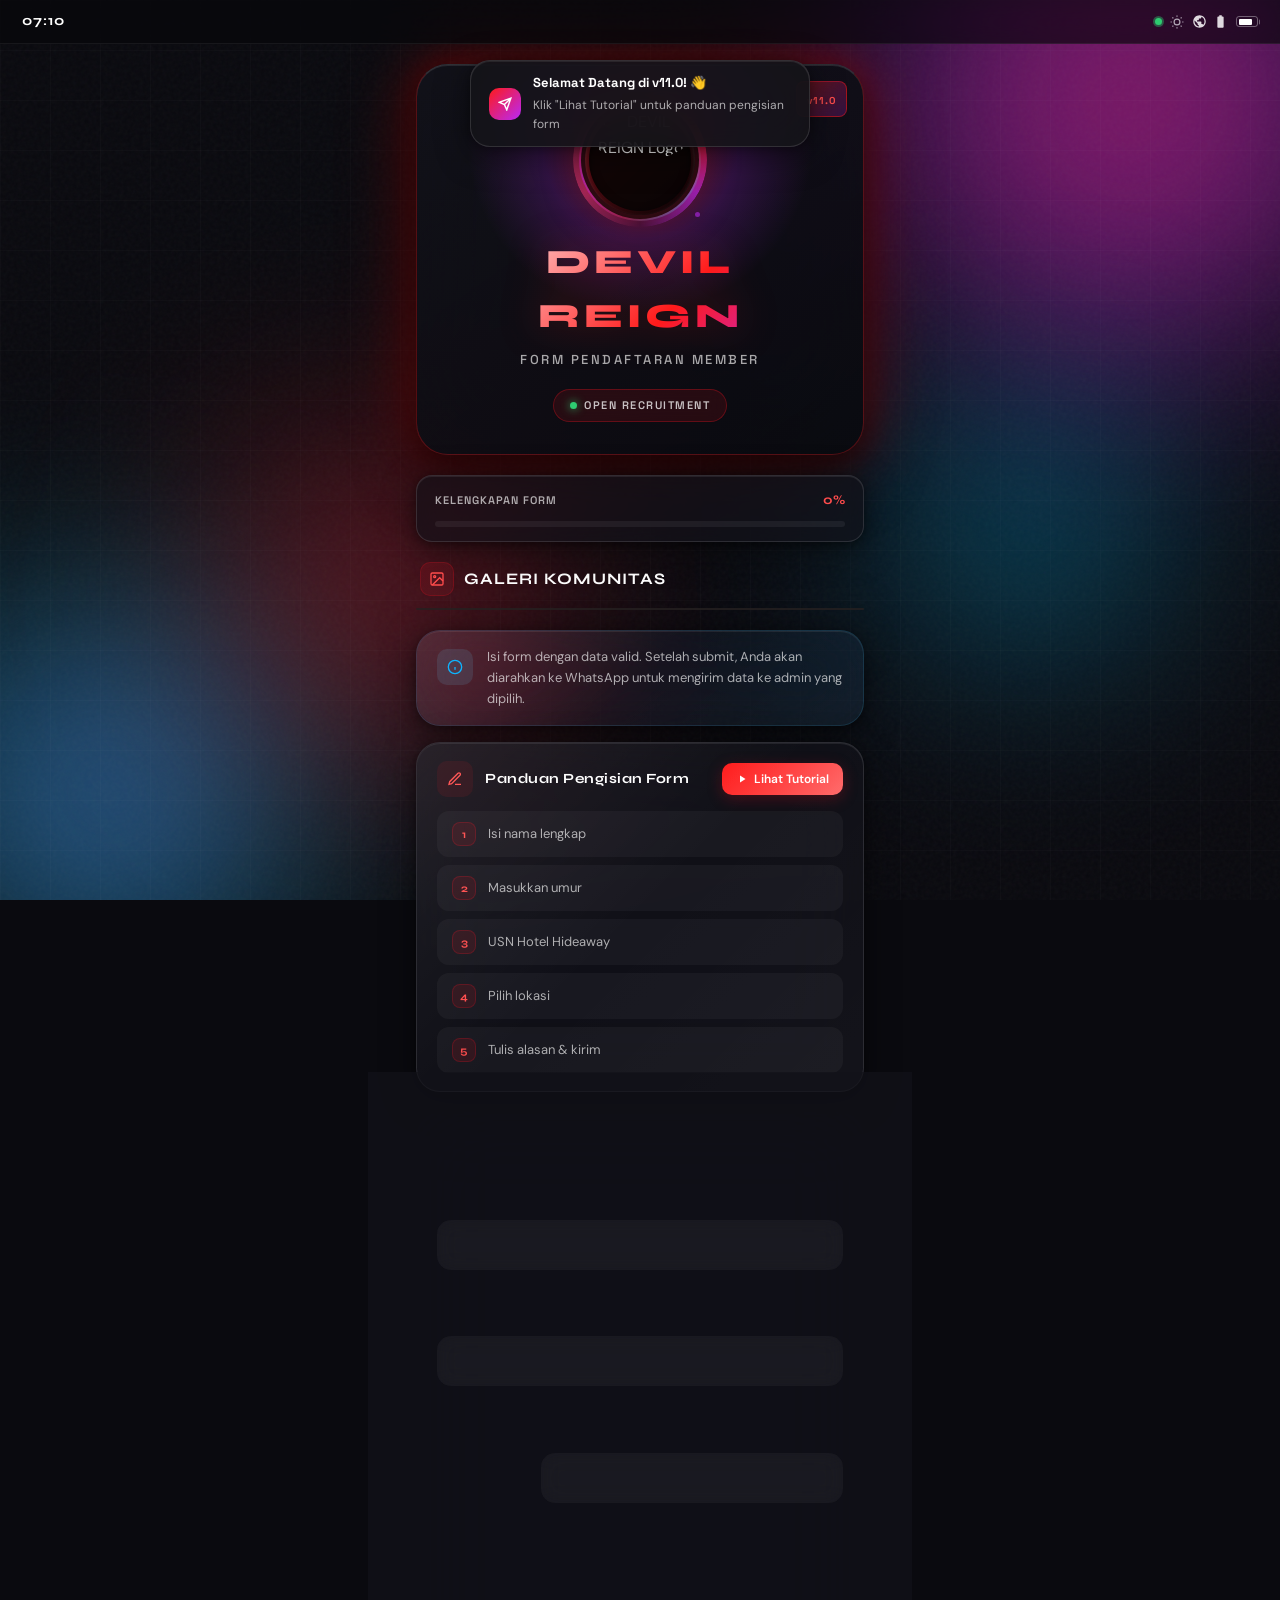
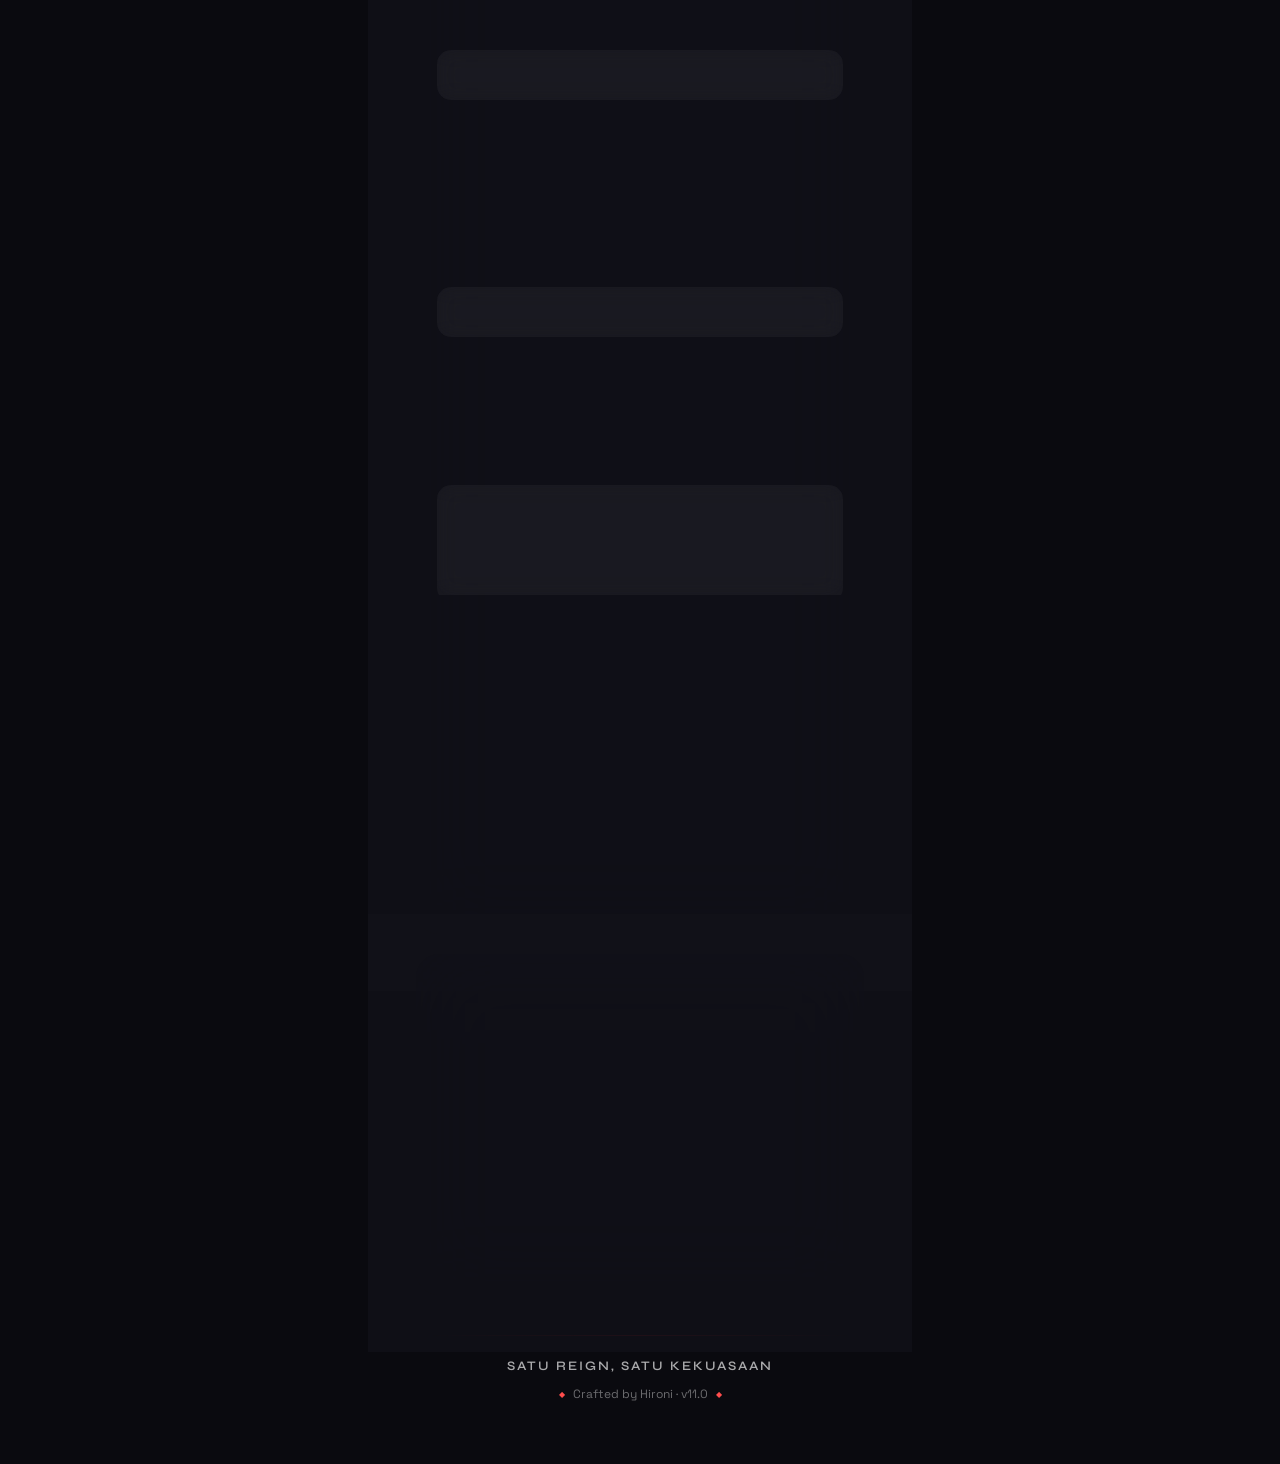
==== index.html @ 5055d587 "Rename Menu.html to index.html" ====
<!DOCTYPE html>
<html lang="id">
<head>
  <meta charset="UTF-8">
  <meta name="viewport" content="width=device-width, initial-scale=1.0, maximum-scale=1.0, user-scalable=no">
  <meta name="theme-color" content="#000000">
  <meta name="apple-mobile-web-app-capable" content="yes">
  <meta name="apple-mobile-web-app-status-bar-style" content="black-translucent">

  <!-- Primary Meta Tags -->
  <title id="metaTitle">DEVIL REIGN v11.0 | Form Pendaftaran Member</title>
  <meta id="metaNameTitle" name="title" content="DEVIL REIGN v11.0 | Form Pendaftaran Member">
  <meta id="metaDescription" name="description" content="Bergabunglah dengan DEVIL REIGN v11.0 - Komunitas eksklusif Hotel Hideaway. Daftar sekarang dan jadilah bagian dari kekuasaan!">
  <meta name="keywords" content="DEVIL REIGN, Hotel Hideaway, Komunitas, Gaming, Member">
  <meta name="author" content="Hironi">
  <meta name="robots" content="index, follow">
  <link rel="canonical" href="https://devilreign.com">

  <!-- Open Graph / Facebook / WhatsApp -->
  <meta property="og:type" content="website">
  <meta id="metaOgUrl" property="og:url" content="https://devilreign.com">
  <meta id="metaOgTitle" property="og:title" content="DEVIL REIGN v11.0 | Form Pendaftaran Member">
  <meta id="metaOgDescription" property="og:description" content="Bergabunglah dengan DEVIL REIGN v11.0 - Komunitas eksklusif Hotel Hideaway. Daftar sekarang dan jadilah bagian dari kekuasaan!">
  <meta id="metaOgImage" property="og:image" content="https://images.unsplash.com/photo-1614850523459-c2f4c699c52e?w=1200&h=630&fit=crop">
  <meta property="og:image:width" content="1200">
  <meta property="og:image:height" content="630">
  <meta id="metaOgSiteName" property="og:site_name" content="DEVIL REIGN">
  <meta property="og:locale" content="id_ID">

  <!-- Twitter / X -->
  <meta property="twitter:card" content="summary_large_image">
  <meta id="metaTwitterUrl" property="twitter:url" content="https://devilreign.com">
  <meta id="metaTwitterTitle" property="twitter:title" content="DEVIL REIGN v11.0 | Form Pendaftaran Member">
  <meta id="metaTwitterDescription" property="twitter:description" content="Bergabunglah dengan DEVIL REIGN v11.0 - Komunitas eksklusif Hotel Hideaway. Daftar sekarang dan jadilah bagian dari kekuasaan!">
  <meta id="metaTwitterImage" property="twitter:image" content="https://images.unsplash.com/photo-1614850523459-c2f4c699c52e?w=1200&h=630&fit=crop">

  <!-- Fonts -->
  <link rel="preconnect" href="https://fonts.googleapis.com">
  <link rel="preconnect" href="https://fonts.gstatic.com" crossorigin>
  <link href="https://fonts.googleapis.com/css2?family=Syne:wght@400;500;600;700;800&family=DM+Sans:ital,opsz,wght@0,9..40,300;0,9..40,400;0,9..40,500;0,9..40,600;0,9..40,700;1,9..40,400&family=Space+Grotesk:wght@300;400;500;600;700&display=swap" rel="stylesheet">

  <!-- Styles -->
  <link rel="stylesheet" href="style.css">
</head>
<body>
  <!-- Dynamic Background -->
  <div class="ios-background">
    <div class="gradient-mesh">
      <div class="mesh-blob blob-1"></div>
      <div class="mesh-blob blob-2"></div>
      <div class="mesh-blob blob-3"></div>
      <div class="mesh-blob blob-4"></div>
    </div>
    <div class="noise-overlay"></div>
  </div>

  <!-- Reading Progress Bar -->
  <div class="reading-progress" id="readingProgress"></div>

  <!-- Status Bar -->
  <!-- Draft saved indicator -->
  <div class="draft-indicator" id="draftIndicator">
    <span class="draft-dot"></span>
    <span class="draft-text">Draft dipulihkan</span>
    <button onclick="clearDraft()" style="background:none;border:none;color:var(--text-dim);cursor:pointer;font-size:10px;padding:0 4px">✕ Hapus</button>
  </div>

  <div class="status-bar">
    <div class="status-time" id="statusTime">09:41</div>
    <div class="status-icons">
      <div class="fb-status-dot" id="fbStatusDot" title="Firebase Status"></div>
      <button class="dark-mode-btn" id="darkModeBtn" onclick="toggleDarkMode()" aria-label="Toggle theme">
        <svg id="darkModeIcon" viewBox="0 0 24 24" fill="none" stroke="currentColor" stroke-width="2"><path d="M21 12.79A9 9 0 1 1 11.21 3 7 7 0 0 0 21 12.79z" fill="currentColor" stroke="none"/></svg>
      </button>
      <svg class="status-icon" viewBox="0 0 24 24" fill="currentColor"><path d="M12 2C6.48 2 2 6.48 2 12s4.48 10 10 10 10-4.48 10-10S17.52 2 12 2zm-1 17.93c-3.95-.49-7-3.85-7-7.93 0-.62.08-1.21.21-1.79L9 15v1c0 1.1.9 2 2 2v1.93zm6.9-2.54c-.26-.81-1-1.39-1.9-1.39h-1v-3c0-.55-.45-1-1-1H8v-2h2c.55 0 1-.45 1-1V7h2c1.1 0 2-.9 2-2v-.41c2.93 1.19 5 4.06 5 7.41 0 2.08-.8 3.97-2.1 5.39z"/></svg>
      <svg class="status-icon" viewBox="0 0 24 24" fill="currentColor"><path d="M15.67 4H14V2h-4v2H8.33C7.6 4 7 4.6 7 5.33v15.33C7 21.4 7.6 22 8.33 22h7.33c.74 0 1.34-.6 1.34-1.33V5.33C17 4.6 16.4 4 15.67 4z"/></svg>
      <div class="battery">
        <div class="battery-level"></div>
      </div>
    </div>
  </div>

  <!-- Announcement Banner -->
  <div id="announcementBanner" style="display:none;align-items:flex-start;gap:12px;padding:12px 20px;border:1px solid;position:relative;z-index:999">
    <svg width="16" height="16" viewBox="0 0 24 24" fill="none" stroke="currentColor" stroke-width="2" style="flex-shrink:0;margin-top:2px"><path d="M22 17H2a3 3 0 0 0 3-3V9a7 7 0 0 1 14 0v5a3 3 0 0 0 3 3zm-8.27 4a2 2 0 0 1-3.46 0"/></svg>
    <div style="flex:1">
      <div class="ann-title" style="font-family:'Syne',sans-serif;font-size:13px;font-weight:700;margin-bottom:2px"></div>
      <div class="ann-body" style="font-size:12px;color:rgba(240,240,245,0.7);line-height:1.5"></div>
    </div>
    <button onclick="this.parentElement.style.display='none'" style="background:none;border:none;color:rgba(240,240,245,0.4);cursor:pointer;padding:0;flex-shrink:0">
      <svg width="14" height="14" viewBox="0 0 24 24" fill="none" stroke="currentColor" stroke-width="2"><line x1="18" y1="6" x2="6" y2="18"/><line x1="6" y1="6" x2="18" y2="18"/></svg>
    </button>
  </div>

  <!-- Advertisement Popup Modal -->
  <div id="adPopupModal" class="ad-popup-modal">
    <div class="ad-popup-backdrop" onclick="closeAdPopup()"></div>
    <div class="ad-popup-content">
      <button class="ad-popup-close" onclick="closeAdPopup()">
        <svg viewBox="0 0 24 24" fill="none" stroke="currentColor" stroke-width="2.5">
          <path d="M18 6L6 18M6 6l12 12"/>
        </svg>
      </button>
      <div class="ad-popup-header">
        <div class="ad-popup-badge">JASA WEBSITE</div>
        <h3 class="ad-popup-title">Pilih Paket Anda</h3>
        <p class="ad-popup-subtitle">by HIRONI</p>
      </div>
      <div class="ad-popup-body">
        <div class="pricing-packages">
          <div class="package-card package-biasa">
            <div class="package-header">
              <div class="package-icon">
                <svg viewBox="0 0 24 24" fill="none" stroke="currentColor" stroke-width="2">
                  <path d="M12 2L2 7l10 5 10-5-10-5z"/>
                  <path d="M2 17l10 5 10-5"/>
                  <path d="M2 12l10 5 10-5"/>
                </svg>
              </div>
              <div class="package-info">
                <span class="package-name">Biasa</span>
                <span class="package-price">Rp 350.000</span>
              </div>
            </div>
            <div class="package-features">
              <span class="package-feature">Landing Page</span>
              <span class="package-feature">3 Section</span>
              <span class="package-feature">Mobile Friendly</span>
            </div>
          </div>

          <div class="package-card package-populer">
            <div class="package-badge-popular">POPULER</div>
            <div class="package-header">
              <div class="package-icon">
                <svg viewBox="0 0 24 24" fill="none" stroke="currentColor" stroke-width="2">
                  <polygon points="12 2 15.09 8.26 22 9.27 17 14.14 18.18 21.02 12 17.77 5.82 21.02 7 14.14 2 9.27 8.91 8.26 12 2"/>
                </svg>
              </div>
              <div class="package-info">
                <span class="package-name">Pro</span>
                <span class="package-price">Rp 850.000</span>
              </div>
            </div>
            <div class="package-features">
              <span class="package-feature">Multi Page</span>
              <span class="package-feature">5-7 Halaman</span>
              <span class="package-feature">Form Contact</span>
              <span class="package-feature">Animasi</span>
            </div>
          </div>

          <div class="package-card package-legend">
            <div class="package-header">
              <div class="package-icon">
                <svg viewBox="0 0 24 24" fill="none" stroke="currentColor" stroke-width="2">
                  <path d="M6 9H4.5a2.5 2.5 0 0 1 0-5H6"/>
                  <path d="M18 9h1.5a2.5 2.5 0 0 0 0-5H18"/>
                  <path d="M4 22h16"/>
                  <path d="M10 14.66V17c0 .55-.47.98-.97 1.21C7.85 18.75 7 20.24 7 22"/>
                  <path d="M14 14.66V17c0 .55.47.98.97 1.21C16.15 18.75 17 20.24 17 22"/>
                  <path d="M18 2H6v7a6 6 0 0 0 12 0V2Z"/>
                </svg>
              </div>
              <div class="package-info">
                <span class="package-name">Legend</span>
                <span class="package-price">Rp 950.000</span>
              </div>
            </div>
            <div class="package-features">
              <span class="package-feature">Full Website</span>
              <span class="package-feature">10+ Halaman</span>
              <span class="package-feature">Dashboard Admin</span>
              <span class="package-feature">Database</span>
            </div>
          </div>

          <div class="package-card package-donatur">
            <div class="package-badge-sultan">PALING POPULER</div>
            <div class="package-header">
              <div class="package-icon">
                <svg viewBox="0 0 24 24" fill="none" stroke="currentColor" stroke-width="2">
                  <path d="M12 1v22"/>
                  <path d="M17 5H9.5a3.5 3.5 0 0 0 0 7h5a3.5 3.5 0 0 1 0 7H6"/>
                </svg>
              </div>
              <div class="package-info">
                <span class="package-name">Donatur</span>
                <span class="package-price">Rp 1.000.000</span>
              </div>
            </div>
            <div class="package-features">
              <span class="package-feature">Premium Full</span>
              <span class="package-feature">Unlimited Fitur</span>
              <span class="package-feature">Priority Support</span>
              <span class="package-feature">Buat Sultan!</span>
            </div>
          </div>
        </div>
      </div>
      <div class="ad-popup-footer">
        <a href="https://wa.me/6285119654305" target="_blank" class="ad-popup-btn">
          <svg viewBox="0 0 24 24" fill="currentColor">
            <path d="M17.472 14.382c-.297-.149-1.758-.867-2.03-.967-.273-.099-.471-.148-.67.15-.197.297-.767.966-.94 1.164-.173.199-.347.223-.644.075-.297-.15-1.255-.463-2.39-1.475-.883-.788-1.48-1.761-1.653-2.059-.173-.297-.018-.458.13-.606.134-.133.298-.347.446-.52.149-.174.198-.298.298-.497.099-.198.05-.371-.025-.52-.075-.149-.669-1.612-.916-2.207-.242-.579-.487-.5-.669-.51-.173-.008-.371-.01-.57-.01-.198 0-.52.074-.792.372-.272.297-1.04 1.016-1.04 2.479 0 1.462 1.065 2.875 1.213 3.074.149.198 2.096 3.2 5.077 4.487.709.306 1.262.489 1.694.625.712.227 1.36.195 1.871.118.571-.085 1.758-.719 2.006-1.413.248-.694.248-1.289.173-1.413-.074-.124-.272-.198-.57-.347m-5.421 7.403h-.004a9.87 9.87 0 01-5.031-1.378l-.361-.214-3.741.982.998-3.648-.235-.374a9.86 9.86 0 01-1.51-5.26c.001-5.45 4.436-9.884 9.888-9.884 2.64 0 5.122 1.03 6.988 2.898a9.825 9.825 0 012.893 6.994c-.003 5.45-4.437 9.884-9.885 9.884m8.413-18.297A11.815 11.815 0 0012.05 0C5.495 0 .16 5.335.157 11.892c0 2.096.547 4.142 1.588 5.945L.057 24l6.305-1.654a11.882 11.882 0 005.683 1.448h.005c6.554 0 11.89-5.335 11.893-11.893a11.821 11.821 0 00-3.48-8.413z"/>
          </svg>
          Pesan Sekarang
        </a>
        <button class="ad-popup-btn-secondary" onclick="closeAdPopup()">Nanti Saja</button>
      </div>
    </div>
  </div>

  <!-- Interactive Tutorial Overlay -->
  <div id="tutorialOverlay" class="tutorial-overlay">
    <div class="tutorial-backdrop"></div>
    <div class="tutorial-hand" id="tutorialHand">
      <svg viewBox="0 0 100 100" fill="none">
        <path class="hand-icon" d="M50 20 C50 15 45 10 40 10 C35 10 30 15 30 20 L30 45 C30 40 25 35 20 35 C15 35 10 40 10 45 L10 65 C10 80 25 95 50 95 C75 95 90 80 90 65 L90 35 C90 30 85 25 80 25 C75 25 70 30 70 35 L70 30 C70 25 65 20 60 20 C55 20 50 25 50 30 L50 20Z" fill="white" stroke="#FF3B30" stroke-width="2"/>
        <circle class="tap-ring" cx="35" cy="50" r="15" fill="none" stroke="#FF3B30" stroke-width="2" opacity="0"/>
        <circle class="tap-ring-2" cx="35" cy="50" r="25" fill="none" stroke="#FF3B30" stroke-width="1" opacity="0"/>
      </svg>
    </div>
    <div class="tutorial-tooltip" id="tutorialTooltip">
      <div class="tooltip-header">
        <span class="tooltip-step">Langkah <span id="stepNumber">1</span>/5</span>
        <div class="step-dots">
          <span class="dot active"></span>
          <span class="dot"></span>
          <span class="dot"></span>
          <span class="dot"></span>
          <span class="dot"></span>
        </div>
      </div>
      <h3 class="tooltip-title" id="tooltipTitle">Nama Lengkap</h3>
      <p class="tooltip-message" id="tooltipMessage">Ketik nama lengkap Anda di sini</p>
      <div class="tooltip-actions">
        <button class="tooltip-btn skip" onclick="skipTutorial()">Lewati</button>
        <button class="tooltip-btn next" onclick="nextTutorialStep()">Lanjut</button>
      </div>
    </div>
  </div>

  <!-- Toast Notification -->
  <div id="toast" class="ios-toast">
    <div class="toast-icon">
      <svg viewBox="0 0 24 24" fill="none" stroke="currentColor" stroke-width="2.5">
        <path d="M22 2L11 13M22 2l-7 20-4-9-9-4 20-7z"/>
      </svg>
    </div>
    <div class="toast-content">
      <div class="toast-title">Selamat Datang!</div>
      <div class="toast-message">Silakan lengkapi form pendaftaran member</div>
    </div>
  </div>

  <!-- Success Modal -->
  <div id="successModal" class="ios-modal">
    <div class="modal-backdrop"></div>
    <div class="modal-content">
      <!-- Confetti Canvas -->
      <canvas id="confettiCanvas" style="position:absolute;inset:0;pointer-events:none;border-radius:inherit;"></canvas>
      <div class="modal-icon">
        <svg viewBox="0 0 24 24" fill="none" stroke="currentColor" stroke-width="2.5">
          <path d="M22 11.08V12a10 10 0 1 1-5.93-9.14"/>
          <polyline points="22 4 12 14.01 9 11.01"/>
        </svg>
      </div>
      <h3 class="modal-title">Berhasil! 🎉</h3>
      <p class="modal-text">Data Anda telah siap dikirim ke WhatsApp Admin. Klik <strong>Lanjutkan</strong> untuk membuka WhatsApp.</p>
      <div class="modal-member-info" id="modalMemberInfo"></div>
      <button class="modal-btn" id="modalContinueBtn">Lanjutkan ke WhatsApp</button>
      <button class="modal-btn-share" id="modalShareBtn">
        <svg viewBox="0 0 24 24" fill="none" stroke="currentColor" stroke-width="2"><circle cx="18" cy="5" r="3"/><circle cx="6" cy="12" r="3"/><circle cx="18" cy="19" r="3"/><line x1="8.59" y1="13.51" x2="15.42" y2="17.49"/><line x1="15.41" y1="6.51" x2="8.59" y2="10.49"/></svg>
        Bagikan Form
      </button>
    </div>
  </div>

  <!-- Processing Overlay -->
  <div id="processing" class="processing-overlay">
    <div class="processing-content">
      <div class="processing-spinner">
        <div class="spinner-ring"></div>
        <div class="spinner-ring spinner-ring-2"></div>
        <div class="spinner-core"></div>
      </div>
      <div class="processing-text">Memproses</div>
      <div class="processing-subtext">Mohon tunggu sebentar...</div>
    </div>
  </div>

  <!-- Main Container -->
  <main class="ios-container">

    <!-- Header Card -->
    <header class="ios-header-card">
      <div class="header-glow"></div>
      <!-- v8.0 version badge -->
      <div class="version-badge">
        <span class="version-text">v11.0</span>
      </div>
      <div class="logo-container">
        <div class="logo-ring">
          <div class="logo">
            <img src="IMG-20260204-WA0052.jpg" alt="DEVIL REIGN Logo" class="logo-img" loading="lazy">
          </div>
        </div>
        <div class="logo-pulse"></div>
      </div>
      <h1 class="header-title">DEVIL REIGN</h1>
      <p class="header-subtitle">Form Pendaftaran Member</p>
      <div class="header-badges">
        <div class="header-badge">
          <span class="badge-dot"></span>
          <span class="badge-text">Open Recruitment</span>
        </div>
        <!-- Live member count -->
        <div class="header-badge member-count-badge" id="memberCountBadge" style="display:none;">
          <svg width="10" height="10" viewBox="0 0 24 24" fill="none" stroke="currentColor" stroke-width="2.5"><path d="M17 21v-2a4 4 0 0 0-4-4H5a4 4 0 0 0-4 4v2"/><circle cx="9" cy="7" r="4"/><path d="M23 21v-2a4 4 0 0 0-3-3.87"/><path d="M16 3.13a4 4 0 0 1 0 7.75"/></svg>
          <span class="badge-text" id="memberCountText">0 Anggota</span>
        </div>
        <!-- Countdown (v9.0) -->
        <div class="header-countdown" id="headerCountdown" style="display:none">
          <div class="countdown-label">Rekrutmen Ditutup Dalam</div>
          <div class="countdown-timer">
            <span class="cd-block"><span id="cdDays">00</span><small>hari</small></span>
            <span class="cd-sep">:</span>
            <span class="cd-block"><span id="cdHours">00</span><small>jam</small></span>
            <span class="cd-sep">:</span>
            <span class="cd-block"><span id="cdMins">00</span><small>menit</small></span>
            <span class="cd-sep">:</span>
            <span class="cd-block"><span id="cdSecs">00</span><small>detik</small></span>
          </div>
        </div>
      </div>
    </header>

    <!-- Form Progress Bar -->
    <div class="form-progress-container" id="formProgressContainer">
      <div class="form-progress-header">
        <span class="form-progress-label">Kelengkapan Form</span>
        <span class="form-progress-pct" id="formProgressPct">0%</span>
      </div>
      <div class="form-progress-track">
        <div class="form-progress-fill" id="formProgressFill"></div>
      </div>
    </div>

    <!-- Gallery Section -->
    <section class="gallery-section">
      <div class="section-header">
        <div class="section-icon">
          <svg viewBox="0 0 24 24" fill="none" stroke="currentColor" stroke-width="2">
            <rect x="3" y="3" width="18" height="18" rx="2" ry="2"/>
            <circle cx="8.5" cy="8.5" r="1.5"/>
            <polyline points="21 15 16 10 5 21"/>
          </svg>
        </div>
        <h2 class="section-title">Galeri Komunitas</h2>
      </div>
      <div class="moving-banner" id="movingBanner">
        <!-- Generated by JS -->
      </div>
    </section>

    <!-- Info Card -->
    <div class="info-section">
      <div class="info-card ios-glass">
        <div class="info-icon">
          <svg viewBox="0 0 24 24" fill="none" stroke="currentColor" stroke-width="2">
            <circle cx="12" cy="12" r="10"/>
            <line x1="12" y1="16" x2="12" y2="12"/>
            <line x1="12" y1="8" x2="12.01" y2="8"/>
          </svg>
        </div>
        <p class="info-text">
          Isi form dengan data valid. Setelah submit, Anda akan diarahkan ke WhatsApp untuk mengirim data ke admin yang dipilih.
        </p>
      </div>
    </div>

    <!-- Tutorial Guide Card -->
    <div class="tutorial-guide-card ios-glass">
      <div class="tutorial-header">
        <div class="tutorial-icon">
          <svg viewBox="0 0 24 24" fill="none" stroke="currentColor" stroke-width="2">
            <path d="M12 20h9"/>
            <path d="M16.5 3.5a2.121 2.121 0 0 1 3 3L7 19l-4 1 1-4L16.5 3.5z"/>
          </svg>
        </div>
        <div class="tutorial-title">Panduan Pengisian Form</div>
        <button class="tutorial-play-btn" onclick="startInteractiveTutorial()">
          <svg viewBox="0 0 24 24" fill="currentColor">
            <path d="M8 5v14l11-7z"/>
          </svg>
          <span>Lihat Tutorial</span>
        </button>
      </div>
      <div class="tutorial-steps">
        <div class="tutorial-step" data-step="1">
          <span class="step-number">1</span>
          <span class="step-text">Isi nama lengkap</span>
          <span class="step-check" id="scheck1"></span>
        </div>
        <div class="tutorial-step" data-step="2">
          <span class="step-number">2</span>
          <span class="step-text">Masukkan umur</span>
          <span class="step-check" id="scheck2"></span>
        </div>
        <div class="tutorial-step" data-step="3">
          <span class="step-number">3</span>
          <span class="step-text">USN Hotel Hideaway</span>
          <span class="step-check" id="scheck3"></span>
        </div>
        <div class="tutorial-step" data-step="4">
          <span class="step-number">4</span>
          <span class="step-text">Pilih lokasi</span>
          <span class="step-check" id="scheck4"></span>
        </div>
        <div class="tutorial-step" data-step="5">
          <span class="step-number">5</span>
          <span class="step-text">Tulis alasan & kirim</span>
          <span class="step-check" id="scheck5"></span>
        </div>
      </div>
    </div>

    <!-- Form Card -->
    <div class="form-card ios-glass" id="formCard">
      <form id="memberForm" novalidate>
        <!-- Personal Info Section -->
        <div class="form-section">
          <h3 class="form-section-title">
            <span class="form-section-icon">
              <svg viewBox="0 0 24 24" fill="none" stroke="currentColor" stroke-width="2">
                <path d="M20 21v-2a4 4 0 0 0-4-4H8a4 4 0 0 0-4 4v2"/>
                <circle cx="12" cy="7" r="4"/>
              </svg>
            </span>
            Data Pribadi
          </h3>

          <!-- Nama -->
          <div class="form-group tutorial-target" id="namaGroup" data-tutorial-step="1">
            <label class="form-label" for="nama">
              <span class="label-icon">
                <svg viewBox="0 0 24 24" fill="none" stroke="currentColor" stroke-width="2">
                  <path d="M20 21v-2a4 4 0 0 0-4-4H8a4 4 0 0 0-4 4v2"/>
                  <circle cx="12" cy="7" r="4"/>
                </svg>
              </span>
              Nama Lengkap
            </label>
            <div class="input-wrapper">
              <input type="text" name="nama" id="nama" class="ios-input" placeholder="Masukkan nama lengkap" autocomplete="name" maxlength="60" required>
              <div class="input-focus-border"></div>
            </div>
            <p class="input-hint">
              <svg class="hint-icon" viewBox="0 0 24 24" fill="none" stroke="currentColor" stroke-width="2">
                <circle cx="12" cy="12" r="10"/>
                <line x1="12" y1="16" x2="12" y2="12"/>
                <line x1="12" y1="8" x2="12.01" y2="8"/>
              </svg>
              Gunakan nama asli Anda untuk verifikasi data
            </p>
            <div class="field-error" id="namaError"></div>
          </div>

          <!-- Umur -->
          <div class="form-group tutorial-target" id="umurGroup" data-tutorial-step="2">
            <label class="form-label" for="umur">
              <span class="label-icon">
                <svg viewBox="0 0 24 24" fill="none" stroke="currentColor" stroke-width="2">
                  <rect x="3" y="4" width="18" height="18" rx="2" ry="2"/>
                  <line x1="16" y1="2" x2="16" y2="6"/>
                  <line x1="8" y1="2" x2="8" y2="6"/>
                  <line x1="3" y1="10" x2="21" y2="10"/>
                </svg>
              </span>
              Umur
            </label>
            <div class="input-wrapper">
              <input type="number" name="umur" id="umur" class="ios-input" placeholder="Masukkan umur" min="10" max="80" inputmode="numeric" required>
              <div class="input-focus-border"></div>
            </div>
            <p class="input-hint">
              <svg class="hint-icon" viewBox="0 0 24 24" fill="none" stroke="currentColor" stroke-width="2">
                <circle cx="12" cy="12" r="10"/>
                <line x1="12" y1="16" x2="12" y2="12"/>
                <line x1="12" y1="8" x2="12.01" y2="8"/>
              </svg>
              Minimal 10 tahun untuk bergabung dengan komunitas
            </p>
            <div class="field-error" id="umurError"></div>
          </div>

          <!-- Nomor WhatsApp -->
          <div class="form-group" id="nomorWAGroup">
            <label class="form-label" for="nomorWA">
              <span class="label-icon">
                <svg viewBox="0 0 24 24" fill="none" stroke="currentColor" stroke-width="2">
                  <path d="M22 16.92v3a2 2 0 0 1-2.18 2 19.79 19.79 0 0 1-8.63-3.07A19.5 19.5 0 0 1 4.14 13.5 19.79 19.79 0 0 1 1.07 4.91 2 2 0 0 1 3.07 2.73h3a2 2 0 0 1 2 1.72c.127.96.361 1.903.7 2.81a2 2 0 0 1-.45 2.11L7.09 9.91a16 16 0 0 0 6 6l1.27-1.27a2 2 0 0 1 2.11-.45c.907.339 1.85.573 2.81.7A2 2 0 0 1 21 16.92z"/>
                </svg>
              </span>
              Nomor WhatsApp
            </label>
            <div class="wa-phone-wrapper">
              <div class="wa-country-btn" id="waCountryBtn" onclick="toggleCountryDropdown()">
                <span class="wa-flag" id="waFlagDisplay">🇮🇩</span>
                <span class="wa-dial" id="waDialDisplay">+62</span>
                <svg class="wa-chevron" id="waChevron" viewBox="0 0 24 24" fill="none" stroke="currentColor" stroke-width="2.5"><polyline points="6 9 12 15 18 9"/></svg>
                <input type="hidden" id="waDialCode" name="waDialCode" value="62">
              </div>
              <div class="wa-input-wrap">
                <input type="tel" name="nomorWA" id="nomorWA" class="ios-input wa-number-input" placeholder="81234567890" inputmode="numeric" maxlength="13" required>
                <div class="input-focus-border"></div>
              </div>
            </div>
            <!-- Country Dropdown -->
            <div class="wa-dropdown" id="waDropdown">
              <div class="wa-search-wrap">
                <svg viewBox="0 0 24 24" fill="none" stroke="currentColor" stroke-width="2" style="width:14px;height:14px;flex-shrink:0;color:rgba(255,255,255,0.35)"><circle cx="11" cy="11" r="8"/><line x1="21" y1="21" x2="16.65" y2="16.65"/></svg>
                <input type="text" id="waCountrySearch" class="wa-search-input" placeholder="Cari negara..." oninput="filterCountries(this.value)">
              </div>
              <div class="wa-country-list" id="waCountryList"></div>
            </div>
            <p class="input-hint">
              <svg class="hint-icon" viewBox="0 0 24 24" fill="none" stroke="currentColor" stroke-width="2">
                <circle cx="12" cy="12" r="10"/>
                <line x1="12" y1="16" x2="12" y2="12"/>
                <line x1="12" y1="8" x2="12.01" y2="8"/>
              </svg>
              Pilih kode negara lalu isi nomor tanpa angka 0 di depan. Digunakan admin untuk konfirmasi.
            </p>
            <div class="field-error" id="nomorWAError"></div>
          </div>
        </div>

        <!-- Game Info Section -->
        <div class="form-section">
          <h3 class="form-section-title">
            <span class="form-section-icon">
              <svg viewBox="0 0 24 24" fill="none" stroke="currentColor" stroke-width="2">
                <rect x="2" y="3" width="20" height="14" rx="2" ry="2"/>
                <line x1="8" y1="21" x2="16" y2="21"/>
                <line x1="12" y1="17" x2="12" y2="21"/>
              </svg>
            </span>
            Data Game
          </h3>

          <!-- USN Hotel Hideaway -->
          <div class="form-group tutorial-target" id="usnGroup" data-tutorial-step="3">
            <label class="form-label" for="usnHotel">
              <span class="label-icon">
                <svg viewBox="0 0 24 24" fill="none" stroke="currentColor" stroke-width="2">
                  <rect x="2" y="3" width="20" height="14" rx="2" ry="2"/>
                  <line x1="8" y1="21" x2="16" y2="21"/>
                  <line x1="12" y1="17" x2="12" y2="21"/>
                </svg>
              </span>
              USN Hotel Hideaway
            </label>
            <div class="input-wrapper">
              <input type="text" name="usnHotel" id="usnHotel" class="ios-input" placeholder="Masukkan username" autocomplete="username" maxlength="40" required>
              <div class="input-focus-border"></div>
            </div>
            <p class="input-hint">
              <svg class="hint-icon" viewBox="0 0 24 24" fill="none" stroke="currentColor" stroke-width="2">
                <circle cx="12" cy="12" r="10"/>
                <line x1="12" y1="16" x2="12" y2="12"/>
                <line x1="12" y1="8" x2="12.01" y2="8"/>
              </svg>
              Username game Anda untuk identifikasi dalam komunitas
            </p>
            <div class="field-error" id="usnError"></div>
          </div>
        </div>

        <!-- Location Section -->
        <div class="form-section">
          <h3 class="form-section-title">
            <span class="form-section-icon">
              <svg viewBox="0 0 24 24" fill="none" stroke="currentColor" stroke-width="2">
                <path d="M21 10c0 7-9 13-9 13s-9-6-9-13a9 9 0 0 1 18 0z"/>
                <circle cx="12" cy="10" r="3"/>
              </svg>
            </span>
            Lokasi
          </h3>

          <div class="form-group tutorial-target" id="kotaGroup" data-tutorial-step="4">
            <label class="form-label" for="asalKota">
              <span class="label-icon">
                <svg viewBox="0 0 24 24" fill="none" stroke="currentColor" stroke-width="2">
                  <path d="M21 10c0 7-9 13-9 13s-9-6-9-13a9 9 0 0 1 18 0z"/>
                  <circle cx="12" cy="10" r="3"/>
                </svg>
              </span>
              Asal Kota
            </label>

            <div class="ios-segmented-control">
              <button type="button" id="btnManual" class="segment-btn active" onclick="setLocationMode('manual')">
                <svg class="segment-icon" viewBox="0 0 24 24" fill="none" stroke="currentColor" stroke-width="2">
                  <path d="M11 4H4a2 2 0 0 0-2 2v14a2 2 0 0 0 2 2h14a2 2 0 0 0 2-2v-7"/>
                  <path d="M18.5 2.5a2.121 2.121 0 0 1 3 3L12 15l-4 1 1-4 9.5-9.5z"/>
                </svg>
                Manual
              </button>
              <button type="button" id="btnAuto" class="segment-btn" onclick="setLocationMode('auto')">
                <svg class="segment-icon" viewBox="0 0 24 24" fill="none" stroke="currentColor" stroke-width="2">
                  <path d="M21 10c0 7-9 13-9 13s-9-6-9-13a9 9 0 0 1 18 0z"/>
                  <circle cx="12" cy="10" r="3"/>
                </svg>
                Auto Detect
              </button>
            </div>

            <div class="input-wrapper">
              <input type="text" name="asalKota" id="asalKota" class="ios-input" placeholder="Masukkan asal kota" required>
              <div class="input-focus-border"></div>
              <div id="locatingIndicator" class="locating-indicator" style="display: none;">
                <div class="locating-pulse"></div>
                <span>Mendeteksi lokasi...</span>
              </div>
            </div>
            <p class="input-hint">
              <svg class="hint-icon" viewBox="0 0 24 24" fill="none" stroke="currentColor" stroke-width="2">
                <circle cx="12" cy="12" r="10"/>
                <line x1="12" y1="16" x2="12" y2="12"/>
                <line x1="12" y1="8" x2="12.01" y2="8"/>
              </svg>
              Pilih "Manual" untuk ketik sendiri atau "Auto Detect" untuk GPS otomatis
            </p>
            <div class="field-error" id="kotaError"></div>
          </div>
        </div>

        <!-- Reason Section -->
        <div class="form-section">
          <h3 class="form-section-title">
            <span class="form-section-icon">
              <svg viewBox="0 0 24 24" fill="none" stroke="currentColor" stroke-width="2">
                <path d="M21 15a2 2 0 0 1-2 2H7l-4 4V5a2 2 0 0 1 2-2h14a2 2 0 0 1 2 2z"/>
              </svg>
            </span>
            Alasan Bergabung
          </h3>

          <div class="form-group tutorial-target" id="alasanGroup" data-tutorial-step="5">
            <label class="form-label" for="alasan">
              <span class="label-icon">
                <svg viewBox="0 0 24 24" fill="none" stroke="currentColor" stroke-width="2">
                  <path d="M21 15a2 2 0 0 1-2 2H7l-4 4V5a2 2 0 0 1 2-2h14a2 2 0 0 1 2 2z"/>
                </svg>
              </span>
              Ceritakan Alasan Anda
            </label>
            <div class="input-wrapper">
              <textarea name="alasan" id="alasan" class="ios-textarea" placeholder="Ceritakan mengapa Anda ingin bergabung dengan DEVIL REIGN..." maxlength="500" required></textarea>
              <div class="input-focus-border"></div>
            </div>
            <!-- Character Counter -->
            <div class="char-counter">
              <span id="charCount">0</span><span>/500 karakter</span>
              <span class="char-min-note" id="charMinNote">— min. 20 karakter</span>
            </div>
            <p class="input-hint">
              <svg class="hint-icon" viewBox="0 0 24 24" fill="none" stroke="currentColor" stroke-width="2">
                <circle cx="12" cy="12" r="10"/>
                <line x1="12" y1="16" x2="12" y2="12"/>
                <line x1="12" y1="8" x2="12.01" y2="8"/>
              </svg>
              Ceritakan alasan Anda dengan jujur dan menarik (min. 20 karakter)
            </p>
            <div class="field-error" id="alasanError"></div>
          </div>
        </div>

        <!-- Admin Selection Section -->
        <div class="form-section admin-section">
          <h3 class="form-section-title">
            <span class="form-section-icon">
              <svg viewBox="0 0 24 24" fill="none" stroke="currentColor" stroke-width="2">
                <path d="M17 21v-2a4 4 0 0 0-4-4H5a4 4 0 0 0-4 4v2"/>
                <circle cx="9" cy="7" r="4"/>
                <path d="M23 21v-2a4 4 0 0 0-3-3.87"/>
                <path d="M16 3.13a4 4 0 0 1 0 7.75"/>
              </svg>
            </span>
            Pilih Admin
          </h3>
          <p class="admin-subtitle">Pilih salah satu admin untuk menghubungi</p>
          <div class="admin-grid" id="adminGrid">
            <!-- Generated by JS -->
          </div>
          <div class="field-error" id="adminError"></div>
        </div>

        <!-- Submit Button -->
        <div class="submit-section">
          <!-- Rate limit warning -->
          <div class="rate-limit-warn" id="rateLimitWarn" style="display:none;">
            <svg viewBox="0 0 24 24" fill="none" stroke="currentColor" stroke-width="2" width="14" height="14"><circle cx="12" cy="12" r="10"/><line x1="12" y1="8" x2="12" y2="12"/><line x1="12" y1="16" x2="12.01" y2="16"/></svg>
            <span id="rateLimitText">Tunggu sebelum submit lagi</span>
          </div>
          <button type="submit" class="ios-button" id="submitBtn">
            <span class="btn-content">
              <svg class="btn-icon" viewBox="0 0 24 24" fill="none" stroke="currentColor" stroke-width="2">
                <line x1="22" y1="2" x2="11" y2="13"/>
                <polygon points="22 2 15 22 11 13 2 9 22 2"/>
              </svg>
              <span class="btn-text">Kirim ke WhatsApp</span>
            </span>
            <div class="btn-shine"></div>
          </button>
        </div>
      </form>
    </div>

    <!-- Social Media Section -->
    <section class="social-section ios-glass">
      <div class="social-section-header">
        <div class="social-section-icon">
          <svg viewBox="0 0 24 24" fill="none" stroke="currentColor" stroke-width="2">
            <path d="M18 8A6 6 0 0 0 6 8c0 7-3 9-3 9h18s-3-2-3-9"/>
            <path d="M13.73 21a2 2 0 0 1-3.46 0"/>
          </svg>
        </div>
        <h2 class="social-section-title">Ikuti Kami</h2>
      </div>
      <div class="social-links">
        <a href="https://whatsapp.com/channel/0029Vb8WGv9EQIax4sTSTF3s" target="_blank" class="social-link social-whatsapp">
          <div class="social-link-icon">
            <svg viewBox="0 0 24 24" fill="currentColor">
              <path d="M17.472 14.382c-.297-.149-1.758-.867-2.03-.967-.273-.099-.471-.148-.67.15-.197.297-.767.966-.94 1.164-.173.199-.347.223-.644.075-.297-.15-1.255-.463-2.39-1.475-.883-.788-1.48-1.761-1.653-2.059-.173-.297-.018-.458.13-.606.134-.133.298-.347.446-.52.149-.174.198-.298.298-.497.099-.198.05-.371-.025-.52-.075-.149-.669-1.612-.916-2.207-.242-.579-.487-.5-.669-.51-.173-.008-.371-.01-.57-.01-.198 0-.52.074-.792.372-.272.297-1.04 1.016-1.04 2.479 0 1.462 1.065 2.875 1.213 3.074.149.198 2.096 3.2 5.077 4.487.709.306 1.262.489 1.694.625.712.227 1.36.195 1.871.118.571-.085 1.758-.719 2.006-1.413.248-.694.248-1.289.173-1.413-.074-.124-.272-.198-.57-.347m-5.421 7.403h-.004a9.87 9.87 0 01-5.031-1.378l-.361-.214-3.741.982.998-3.648-.235-.374a9.86 9.86 0 01-1.51-5.26c.001-5.45 4.436-9.884 9.888-9.884 2.64 0 5.122 1.03 6.988 2.898a9.825 9.825 0 012.893 6.994c-.003 5.45-4.437 9.884-9.885 9.884m8.413-18.297A11.815 11.815 0 0012.05 0C5.495 0 .16 5.335.157 11.892c0 2.096.547 4.142 1.588 5.945L.057 24l6.305-1.654a11.882 11.882 0 005.683 1.448h.005c6.554 0 11.89-5.335 11.893-11.893a11.821 11.821 0 00-3.48-8.413z"/>
            </svg>
          </div>
          <div class="social-link-info">
            <span class="social-link-name">WhatsApp Channel</span>
            <span class="social-link-desc">Join channel resmi kami</span>
          </div>
          <div class="social-link-arrow">
            <svg viewBox="0 0 24 24" fill="none" stroke="currentColor" stroke-width="2"><path d="M9 18l6-6-6-6"/></svg>
          </div>
        </a>

        <a href="https://www.instagram.com/devil_reignfams?igsh=MWxma2dxMWpsbDhpaw==" target="_blank" class="social-link social-instagram">
          <div class="social-link-icon">
            <svg viewBox="0 0 24 24" fill="currentColor">
              <path d="M12 2.163c3.204 0 3.584.012 4.85.07 3.252.148 4.771 1.691 4.919 4.919.058 1.265.069 1.645.069 4.849 0 3.205-.012 3.584-.069 4.849-.149 3.225-1.664 4.771-4.919 4.919-1.266.058-1.644.07-4.85.07-3.204 0-3.584-.012-4.849-.07-3.26-.149-4.771-1.699-4.919-4.92-.058-1.265-.07-1.644-.07-4.849 0-3.204.013-3.583.07-4.849.149-3.227 1.664-4.771 4.919-4.919 1.266-.057 1.645-.069 4.849-.069zM12 0C8.741 0 8.333.014 7.053.072 2.695.272.273 2.69.073 7.052.014 8.333 0 8.741 0 12c0 3.259.014 3.668.072 4.948.2 4.358 2.618 6.78 6.98 6.98C8.333 23.986 8.741 24 12 24c3.259 0 3.668-.014 4.948-.072 4.354-.2 6.782-2.618 6.979-6.98.059-1.28.073-1.689.073-4.948 0-3.259-.014-3.667-.072-4.947-.196-4.354-2.617-6.78-6.979-6.98C15.668.014 15.259 0 12 0zm0 5.838a6.162 6.162 0 1 0 0 12.324 6.162 6.162 0 0 0 0-12.324zM12 16a4 4 0 1 1 0-8 4 4 0 0 1 0 8zm6.406-11.845a1.44 1.44 0 1 0 0 2.881 1.44 1.44 0 0 0 0-2.881z"/>
            </svg>
          </div>
          <div class="social-link-info">
            <span class="social-link-name">Instagram</span>
            <span class="social-link-desc">@devil_reignfams</span>
          </div>
          <div class="social-link-arrow">
            <svg viewBox="0 0 24 24" fill="none" stroke="currentColor" stroke-width="2"><path d="M9 18l6-6-6-6"/></svg>
          </div>
        </a>

        <a href="https://discord.gg/v2T79PQwU" target="_blank" class="social-link social-discord">
          <div class="social-link-icon">
            <svg viewBox="0 0 24 24" fill="currentColor">
              <path d="M20.317 4.37a19.791 19.791 0 0 0-4.885-1.515.074.074 0 0 0-.079.037c-.21.375-.444.864-.608 1.25a18.27 18.27 0 0 0-5.487 0 12.64 12.64 0 0 0-.617-1.25.077.077 0 0 0-.079-.037A19.736 19.736 0 0 0 3.677 4.37a.07.07 0 0 0-.032.027C.533 9.046-.32 13.58.099 18.057a.082.082 0 0 0 .031.057 19.9 19.9 0 0 0 5.993 3.03.078.078 0 0 0 .084-.028 14.09 14.09 0 0 0 1.226-1.994.076.076 0 0 0-.041-.106 13.107 13.107 0 0 1-1.872-.892.077.077 0 0 1-.008-.128 10.2 10.2 0 0 0 .372-.292.074.074 0 0 1 .077-.01c3.928 1.793 8.18 1.793 12.062 0a.074.074 0 0 1 .078.01c.12.098.246.198.373.292a.077.077 0 0 1-.006.127 12.299 12.299 0 0 1-1.873.892.077.077 0 0 0-.041.107c.36.698.772 1.362 1.225 1.993a.076.076 0 0 0 .084.028 19.839 19.839 0 0 0 6.002-3.03.077.077 0 0 0 .032-.054c.5-5.177-.838-9.674-3.549-13.66a.061.061 0 0 0-.031-.03zM8.02 15.33c-1.183 0-2.157-1.085-2.157-2.419 0-1.333.956-2.419 2.157-2.419 1.21 0 2.176 1.096 2.157 2.42 0 1.333-.956 2.418-2.157 2.418zm7.975 0c-1.183 0-2.157-1.085-2.157-2.419 0-1.333.955-2.419 2.157-2.419 1.21 0 2.176 1.096 2.157 2.42 0 1.333-.946 2.418-2.157 2.418z"/>
            </svg>
          </div>
          <div class="social-link-info">
            <span class="social-link-name">Discord</span>
            <span class="social-link-desc">Join server komunitas</span>
          </div>
          <div class="social-link-arrow">
            <svg viewBox="0 0 24 24" fill="none" stroke="currentColor" stroke-width="2"><path d="M9 18l6-6-6-6"/></svg>
          </div>
        </a>
      </div>
    </section>

    <!-- Footer -->
    <footer class="ios-footer">
      <div class="footer-divider"></div>
      <p class="footer-tagline"> Satu Reign, Satu Kekuasaan </p>
      <p class="footer-credit">
        <span class="credit-icon">◆</span>
        Crafted by Hironi · v11.0
        <span class="credit-icon">◆</span>
      </p>
    </footer>
  </main>

  <!-- Floating Action Button -->
  <button class="fab" onclick="scrollToTop()" id="fabBtn" aria-label="Scroll to top">
    <svg viewBox="0 0 24 24" fill="none" stroke="currentColor" stroke-width="2.5">
      <path d="M18 15l-6-6-6 6"/>
    </svg>
  </button>

  <script src="script.js"></script>
</body>
</html>
---- style.css ----
/* ===== DEVIL REIGN — v8.0 PREMIUM LIQUID GLASS iOS THEME ===== */
/* v8.0: Stats UI, Pagination, Bulk Actions, Edit Member, Statistik Page */
@import url('https://fonts.googleapis.com/css2?family=Syne:wght@400;500;600;700;800&family=DM+Sans:wght@300;400;500;600;700&family=Space+Grotesk:wght@300;400;500;600;700&display=swap');

:root {
  /* ===== NEW VIBRANT COLOR SCHEME v9.0 ===== */
  /* Primary Colors - Electric Red */
  --blood: #FF1A1A;
  --blood-bright: #FF4D4D;
  --blood-glow: rgba(255, 26, 26, 0.5);
  --ember: #FF6B6B;
  
  /* Background Colors - Deep Space */
  --black: #0A0A0F;
  --black-secondary: #12121A;
  --black-tertiary: #1A1A25;
  
  /* Glassmorphism Colors */
  --glass-bg: rgba(18, 18, 26, 0.72);
  --glass-bg-light: rgba(255, 255, 255, 0.06);
  --glass-border: rgba(255, 255, 255, 0.12);
  --glass-border-bright: rgba(255, 255, 255, 0.22);
  --glass-inner: rgba(255, 255, 255, 0.04);
  
  /* Text Colors */
  --text: #FFFFFF;
  --text-sub: rgba(255, 255, 255, 0.65);
  --text-dim: rgba(255, 255, 255, 0.40);
  
  /* Accent Colors - Vibrant Palette */
  --success: #00E676;
  --info: #00B0FF;
  --purple: #B829F7;
  --warn: #FFB300;
  --cyan: #00E5FF;
  --pink: #FF4081;
  --gold: #FFD700;
  
  /* Gradient Definitions */
  --gradient-primary: linear-gradient(135deg, #FF1A1A 0%, #FF6B6B 50%, #FF8E8E 100%);
  --gradient-accent: linear-gradient(135deg, #FF1A1A 0%, #B829F7 100%);
  --gradient-glow: linear-gradient(135deg, rgba(255,26,26,0.4) 0%, rgba(184,41,247,0.2) 100%);
  
  /* Blur Effects */
  --blur-xl: blur(60px) saturate(200%) brightness(1.1);
  --blur-lg: blur(40px) saturate(180%);
  --blur-md: blur(24px) saturate(160%);
  --blur-sm: blur(12px) saturate(140%);

  /* Animation Easings */
  --ease-spring: cubic-bezier(0.68, -0.55, 0.265, 1.55);
  --ease-out: cubic-bezier(0.16, 1, 0.3, 1);
  --ease-in-out: cubic-bezier(0.4, 0, 0.2, 1);
  --dur-fast: 0.2s;
  --dur-med: 0.35s;
  --dur-slow: 0.5s;

  /* Shadow Effects */
  --shadow-red: 0 0 80px rgba(255, 26, 26, 0.3), 0 0 30px rgba(255, 26, 26, 0.2);
  --shadow-glass: 0 8px 32px rgba(0, 0, 0, 0.5), 0 2px 8px rgba(0, 0, 0, 0.3), inset 0 1px 0 rgba(255, 255, 255, 0.08);
  --shadow-glass-lg: 0 20px 60px rgba(0, 0, 0, 0.6), 0 8px 24px rgba(0, 0, 0, 0.4), inset 0 1px 0 rgba(255, 255, 255, 0.1);
  --shadow-glow: 0 0 40px rgba(255, 26, 26, 0.25);
}

*, *::before, *::after {
  margin: 0; padding: 0; box-sizing: border-box;
  -webkit-tap-highlight-color: transparent;
  -webkit-font-smoothing: antialiased;
  -moz-osx-font-smoothing: grayscale;
}

html { scroll-behavior: smooth; }

body {
  font-family: 'DM Sans', -apple-system, BlinkMacSystemFont, sans-serif;
  background: var(--black);
  color: var(--text);
  min-height: 100vh;
  overflow-x: hidden;
  line-height: 1.6;
  padding-top: 44px;
  font-weight: 400;
}

/* ===== READING PROGRESS BAR (v8.0 NEW) ===== */
.reading-progress {
  position: fixed;
  top: 44px;
  left: 0;
  height: 2px;
  width: 0%;
  background: linear-gradient(90deg, var(--blood), var(--purple), var(--cyan), var(--success));
  z-index: 1001;
  transition: width 0.1s linear;
  box-shadow: 0 0 10px rgba(255, 26, 26, 0.6);
}

/* ===== DYNAMIC BACKGROUND ===== */
.ios-background {
  position: fixed; inset: 0; z-index: -2; overflow: hidden;
}
.gradient-mesh { position: absolute; inset: 0; }
.mesh-blob {
  position: absolute; border-radius: 50%;
  filter: blur(110px); opacity: 0.55;
  animation: blobDrift 30s ease-in-out infinite;
}
.blob-1 { width: 600px; height: 600px; background: radial-gradient(circle, #FF1A1A 0%, #B829F7 40%, transparent 70%); top: -200px; right: -150px; animation-delay: 0s; opacity: 0.6; }
.blob-2 { width: 450px; height: 450px; background: radial-gradient(circle, #B829F7 0%, #00E5FF 50%, transparent 70%); bottom: -120px; left: -120px; animation-delay: -10s; opacity: 0.5; }
.blob-3 { width: 380px; height: 380px; background: radial-gradient(circle, #FF4081 0%, #FF1A1A 50%, transparent 70%); top: 45%; left: 15%; opacity: 0.35; animation-delay: -20s; }
.blob-4 { width: 300px; height: 300px; background: radial-gradient(circle, #00E5FF 0%, #00B0FF 50%, transparent 70%); bottom: 25%; right: 8%; animation-delay: -6s; opacity: 0.4; }

@keyframes blobDrift {
  0%, 100% { transform: translate(0, 0) scale(1) rotate(0deg); }
  25% { transform: translate(60px, -40px) scale(1.12) rotate(6deg); }
  50% { transform: translate(-40px, 55px) scale(0.88) rotate(-6deg); }
  75% { transform: translate(50px, 25px) scale(1.06) rotate(3deg); }
}

.noise-overlay {
  position: absolute; inset: 0; opacity: 0.035;
  background-image: url("data:image/svg+xml,%3Csvg viewBox='0 0 256 256' xmlns='http://www.w3.org/2000/svg'%3E%3Cfilter id='noise'%3E%3CfeTurbulence type='fractalNoise' baseFrequency='0.9' numOctaves='4' stitchTiles='stitch'/%3E%3C/filter%3E%3Crect width='100%25' height='100%25' filter='url(%23noise)'/%3E%3C/svg%3E");
  pointer-events: none;
}
.ios-background::after {
  content: ''; position: absolute; inset: 0;
  background-image: linear-gradient(rgba(255,255,255,0.015) 1px, transparent 1px), linear-gradient(90deg, rgba(255,255,255,0.015) 1px, transparent 1px);
  background-size: 50px 50px; pointer-events: none;
}

/* ===== STATUS BAR ===== */
.status-bar {
  position: fixed; top: 0; left: 0; right: 0; height: 44px;
  display: flex; align-items: center; justify-content: space-between;
  padding: 0 22px; z-index: 1000;
  background: rgba(8, 8, 10, 0.7);
  backdrop-filter: blur(20px) saturate(150%);
  -webkit-backdrop-filter: blur(20px) saturate(150%);
  border-bottom: 1px solid rgba(255,255,255,0.06);
}
.status-time { font-family: 'Syne', sans-serif; font-size: 14px; font-weight: 700; letter-spacing: 1px; }
.status-icons { display: flex; align-items: center; gap: 6px; }
.status-icon { width: 15px; height: 15px; opacity: 0.85; }
.battery { width: 22px; height: 11px; border: 1.5px solid rgba(255,255,255,0.35); border-radius: 3px; padding: 1.5px; position: relative; margin-left: 2px; }
.battery::after { content: ''; position: absolute; right: -3px; top: 50%; transform: translateY(-50%); width: 1.5px; height: 5px; background: rgba(255,255,255,0.35); border-radius: 0 1px 1px 0; }
.battery-level { width: 80%; height: 100%; background: white; border-radius: 1px; }

/* ===== LIQUID GLASS BASE ===== */
.ios-glass {
  background: var(--glass-bg);
  backdrop-filter: var(--blur-lg);
  -webkit-backdrop-filter: var(--blur-lg);
  border: 1px solid var(--glass-border);
  border-radius: 24px;
  box-shadow: var(--shadow-glass);
  position: relative; overflow: hidden;
}
.ios-glass::before {
  content: ''; position: absolute; inset: 0; border-radius: inherit;
  background: linear-gradient(135deg, rgba(255,255,255,0.07) 0%, transparent 50%, rgba(255,255,255,0.02) 100%);
  pointer-events: none; z-index: 0;
}

/* ===== MAIN CONTAINER ===== */
.ios-container { max-width: 480px; margin: 0 auto; padding: 20px 16px 40px; position: relative; z-index: 1; }

/* ===== HEADER CARD ===== */
.ios-header-card {
  background: linear-gradient(145deg, rgba(18, 18, 26, 0.9) 0%, rgba(10, 10, 15, 0.95) 100%);
  backdrop-filter: var(--blur-xl); -webkit-backdrop-filter: var(--blur-xl);
  border: 1px solid rgba(255, 26, 26, 0.3);
  border-top: 1px solid rgba(255,255,255,0.15);
  border-radius: 32px;
  padding: 40px 24px 32px;
  text-align: center; position: relative; overflow: hidden;
  box-shadow: var(--shadow-glass-lg), var(--shadow-red), 0 0 60px rgba(255, 26, 26, 0.15);
  margin-bottom: 20px;
}
.ios-header-card::after {
  content: ''; position: absolute; top: 0; left: 10%; right: 10%;
  height: 1px; background: linear-gradient(90deg, transparent, rgba(255,255,255,0.25), transparent);
}

/* v8.0 Version Badge */
.version-badge {
  position: absolute; top: 16px; right: 16px;
  padding: 4px 10px;
  background: linear-gradient(135deg, rgba(255,26,26,0.35), rgba(184,41,247,0.2));
  border: 1px solid rgba(255,26,26,0.45);
  border-radius: 8px;
  backdrop-filter: blur(10px);
}
.version-text {
  font-family: 'Space Grotesk', sans-serif;
  font-size: 10px; font-weight: 700;
  letter-spacing: 1px; color: var(--blood-bright);
}

.header-glow {
  position: absolute; top: -100px; left: 50%; transform: translateX(-50%);
  width: 350px; height: 350px;
  background: radial-gradient(circle, rgba(255,26,26,0.35) 0%, rgba(184,41,247,0.2) 40%, transparent 70%);
  pointer-events: none; animation: headerGlowPulse 4s ease-in-out infinite;
}
@keyframes headerGlowPulse {
  0%, 100% { opacity: 0.6; transform: translateX(-50%) scale(1); }
  50% { opacity: 1; transform: translateX(-50%) scale(1.2); }
}

/* Header Badges row (v8.0) */
.header-badges {
  display: flex; align-items: center; justify-content: center;
  gap: 8px; flex-wrap: wrap;
}
.header-badge {
  display: inline-flex; align-items: center; gap: 7px;
  padding: 7px 16px;
  background: rgba(193, 18, 31, 0.15);
  border: 1px solid rgba(193, 18, 31, 0.4);
  border-radius: 100px; backdrop-filter: blur(10px);
}
.member-count-badge {
  background: rgba(46, 204, 113, 0.12);
  border-color: rgba(46, 204, 113, 0.3);
}
.member-count-badge .badge-text { color: #2ECC71; }

/* ===== LOGO ===== */
.logo-container {
  position: relative; width: 110px; height: 110px;
  margin: 0 auto 20px;
}
.logo-container::before {
  content: ''; position: absolute; inset: -12px; border-radius: 50%;
  background: conic-gradient(from 0deg, transparent 0deg, rgba(255, 26, 26, 0.9) 60deg, rgba(184, 41, 247, 0.7) 120deg, transparent 180deg, rgba(255, 64, 129, 0.5) 240deg, transparent 360deg);
  animation: logoHaloSpin 4s linear infinite;
  mask: radial-gradient(transparent 52px, black 54px);
  -webkit-mask: radial-gradient(transparent 52px, black 54px);
}
.logo-container::after {
  content: ''; position: absolute; inset: -6px; border-radius: 50%;
  border: 2px solid transparent;
  background: linear-gradient(var(--black), var(--black)) padding-box, linear-gradient(135deg, rgba(255,26,26,0.95), rgba(184,41,247,0.6), rgba(255,64,129,0.3), rgba(0,229,255,0.5)) border-box;
  animation: logoRingPulse 3s ease-in-out infinite;
}
@keyframes logoHaloSpin { from { transform: rotate(0deg); } to { transform: rotate(360deg); } }
@keyframes logoRingPulse { 0%, 100% { opacity: 0.7; transform: scale(1); } 50% { opacity: 1; transform: scale(1.05); } }

.logo-ring {
  position: relative; width: 100%; height: 100%; border-radius: 50%; padding: 4px;
  background: linear-gradient(135deg, rgba(193,18,31,0.6), rgba(0,0,0,0.8));
  box-shadow: 0 0 40px rgba(193,18,31,0.5), inset 0 2px 4px rgba(255,255,255,0.15); z-index: 2;
}
.logo { width: 100%; height: 100%; border-radius: 50%; overflow: hidden; background: rgba(10,5,5,0.9); box-shadow: inset 0 2px 8px rgba(0,0,0,0.6); }
.logo-img { width: 100%; height: 100%; object-fit: cover; border-radius: 50%; transition: transform 0.6s var(--ease-out); filter: saturate(1.2) contrast(1.05); }
.logo-container:hover .logo-img { transform: scale(1.08); }
.logo-pulse { position: absolute; inset: -20px; border-radius: 50%; pointer-events: none; z-index: 1; }
.logo-pulse::before, .logo-pulse::after {
  content: ''; position: absolute; border-radius: 50%;
  background: rgba(255,26,26,0.5); animation: particlePulse 3s ease-in-out infinite;
}
.logo-pulse::before { width: 8px; height: 8px; top: 10%; left: 15%; animation-delay: 0s; background: rgba(255,26,26,0.6); }
.logo-pulse::after { width: 5px; height: 5px; bottom: 12%; right: 10%; background: rgba(184,41,247,0.6); animation-delay: -1.5s; }
@keyframes particlePulse { 0%, 100% { opacity: 0; transform: scale(0.5) translateY(0); } 50% { opacity: 1; transform: scale(1) translateY(-8px); } }

/* ===== HEADER TEXT ===== */
.header-title {
  font-family: 'Syne', sans-serif; font-size: 34px; font-weight: 800;
  letter-spacing: 4px; text-transform: uppercase;
  background: linear-gradient(135deg, #FFFFFF 0%, #FF8E8E 30%, #FF1A1A 60%, #B829F7 100%);
  -webkit-background-clip: text; -webkit-text-fill-color: transparent; background-clip: text;
  margin-bottom: 6px; animation: titleShimmer 5s ease-in-out infinite;
  filter: drop-shadow(0 0 20px rgba(255, 26, 26, 0.3));
}
@keyframes titleShimmer { 0%, 100% { filter: brightness(1); } 50% { filter: brightness(1.15); } }
.header-subtitle {
  font-family: 'Space Grotesk', sans-serif; font-size: 13px; font-weight: 500;
  color: var(--text-sub); letter-spacing: 2.5px; text-transform: uppercase; margin-bottom: 18px;
}
.badge-dot { width: 7px; height: 7px; border-radius: 50%; background: #2ECC71; box-shadow: 0 0 10px #2ECC71; animation: badgeBlink 2s ease-in-out infinite; }
@keyframes badgeBlink { 0%, 100% { opacity: 1; box-shadow: 0 0 10px #2ECC71; } 50% { opacity: 0.5; box-shadow: 0 0 3px #2ECC71; } }
.badge-text { font-family: 'Space Grotesk', sans-serif; font-size: 11px; font-weight: 600; letter-spacing: 1.5px; text-transform: uppercase; color: rgba(255,255,255,0.75); }

/* ===== FORM PROGRESS BAR (v8.0 NEW) ===== */
.form-progress-container {
  background: var(--glass-bg);
  backdrop-filter: var(--blur-md); -webkit-backdrop-filter: var(--blur-md);
  border: 1px solid var(--glass-border);
  border-radius: 16px; padding: 14px 18px;
  margin-bottom: 20px;
  box-shadow: var(--shadow-glass);
}
.form-progress-header {
  display: flex; align-items: center; justify-content: space-between;
  margin-bottom: 10px;
}
.form-progress-label {
  font-family: 'Space Grotesk', sans-serif;
  font-size: 11px; font-weight: 600;
  letter-spacing: 1px; text-transform: uppercase;
  color: var(--text-sub);
}
.form-progress-pct {
  font-family: 'Syne', sans-serif;
  font-size: 13px; font-weight: 700;
  color: var(--blood-bright);
}
.form-progress-track {
  height: 6px; background: rgba(255,255,255,0.06);
  border-radius: 6px; overflow: hidden;
}
.form-progress-fill {
  height: 100%; width: 0%;
  background: linear-gradient(90deg, var(--blood), var(--purple), var(--cyan));
  border-radius: 6px;
  transition: width 0.4s var(--ease-out);
  box-shadow: 0 0 15px rgba(255, 26, 26, 0.4);
}

/* ===== GALLERY / BANNER SECTION ===== */
.gallery-section { margin-bottom: 20px; }
.section-header { display: flex; align-items: center; gap: 10px; padding: 0 4px; margin-bottom: 12px; }
.section-icon {
  width: 34px; height: 34px;
  background: linear-gradient(135deg, rgba(193,18,31,0.2), rgba(230,57,70,0.1));
  border: 1px solid rgba(193,18,31,0.3); border-radius: 10px;
  display: flex; align-items: center; justify-content: center; backdrop-filter: blur(10px);
}
.section-icon svg { width: 16px; height: 16px; color: var(--blood-bright); }
.section-title { font-family: 'Syne', sans-serif; font-size: 16px; font-weight: 700; letter-spacing: 1px; text-transform: uppercase; color: var(--text); }

/* ===== BANNER SLIDESHOW ===== */
.moving-banner {
  position: relative; border-radius: 22px; overflow: hidden;
  background: rgba(15,10,10,0.8);
  box-shadow: var(--shadow-glass-lg), 0 0 40px rgba(193,18,31,0.15);
  border: 1px solid rgba(255,255,255,0.08);
}
.slider-wrapper { position: relative; width: 100%; aspect-ratio: 16/9; overflow: hidden; border-radius: 22px; cursor: zoom-in; }
.slider-track { display: flex; height: 100%; transition: transform 0.7s cubic-bezier(0.25, 0.46, 0.45, 0.94); will-change: transform; }
.slider-slide { min-width: 100%; height: 100%; position: relative; overflow: hidden; }
.slider-slide img { width: 100%; height: 100%; object-fit: cover; display: block; filter: brightness(0.9) saturate(1.1); transition: transform 8s ease-in-out; }
.slider-slide.active img { transform: scale(1.05); }
.slide-overlay { position: absolute; inset: 0; background: linear-gradient(to bottom, transparent 40%, rgba(8,8,10,0.7) 100%); }
.slider-dots { position: absolute; bottom: 14px; left: 50%; transform: translateX(-50%); display: flex; gap: 6px; z-index: 10; }
.slider-dot { width: 6px; height: 6px; border-radius: 50%; background: rgba(255,255,255,0.35); border: none; cursor: pointer; transition: all 0.3s var(--ease-out); padding: 0; }
.slider-dot.active { width: 22px; border-radius: 3px; background: var(--blood-bright); box-shadow: 0 0 8px rgba(193,18,31,0.6); }
.slider-progress { position: absolute; bottom: 0; left: 0; height: 3px; background: linear-gradient(90deg, var(--blood), var(--ember)); border-radius: 0 0 0 22px; animation: slideProgress 5s linear infinite; transform-origin: left; z-index: 11; box-shadow: 0 0 8px rgba(193,18,31,0.5); }
@keyframes slideProgress { from { width: 0%; } to { width: 100%; } }

/* ===== INFO CARD ===== */
.info-section { margin-bottom: 16px; }
.info-card { display: flex; align-items: flex-start; gap: 14px; padding: 16px 20px; background: rgba(90, 200, 250, 0.05); border-color: rgba(90, 200, 250, 0.15); }
.info-icon { width: 36px; height: 36px; background: rgba(90,200,250,0.12); border-radius: 10px; display: flex; align-items: center; justify-content: center; flex-shrink: 0; margin-top: 2px; }
.info-icon svg { width: 16px; height: 16px; color: var(--info); }
.info-text { font-size: 13px; color: var(--text-sub); line-height: 1.6; }

/* ===== TUTORIAL GUIDE CARD ===== */
.tutorial-guide-card { padding: 18px 20px; margin-bottom: 20px; }
.tutorial-header { display: flex; align-items: center; gap: 12px; margin-bottom: 14px; }
.tutorial-icon { width: 36px; height: 36px; background: rgba(193,18,31,0.12); border-radius: 10px; display: flex; align-items: center; justify-content: center; flex-shrink: 0; }
.tutorial-icon svg { width: 16px; height: 16px; color: var(--blood-bright); }
.tutorial-title { font-family: 'Syne', sans-serif; font-size: 14px; font-weight: 700; letter-spacing: 0.5px; flex: 1; }
.tutorial-play-btn { display: flex; align-items: center; gap: 6px; padding: 8px 14px; background: linear-gradient(135deg, var(--blood), var(--ember)); border: none; border-radius: 10px; color: white; font-size: 12px; font-weight: 600; font-family: 'DM Sans', sans-serif; cursor: pointer; transition: all var(--dur-med) var(--ease-out); white-space: nowrap; box-shadow: 0 4px 15px rgba(193,18,31,0.3); }
.tutorial-play-btn:hover { transform: translateY(-2px); box-shadow: 0 6px 20px rgba(193,18,31,0.5); }
.tutorial-play-btn svg { width: 12px; height: 12px; }
.tutorial-steps { display: flex; flex-direction: column; gap: 8px; }
.tutorial-step { display: flex; align-items: center; gap: 12px; padding: 10px 14px; background: var(--glass-inner); border-radius: 12px; border: 1px solid transparent; transition: all var(--dur-med) var(--ease-out); }
.tutorial-step.active { background: rgba(193,18,31,0.1); border-color: rgba(193,18,31,0.3); }
.step-number { width: 24px; height: 24px; background: rgba(193,18,31,0.15); border: 1px solid rgba(193,18,31,0.3); border-radius: 8px; display: flex; align-items: center; justify-content: center; font-size: 11px; font-weight: 700; font-family: 'Syne', sans-serif; color: var(--blood-bright); flex-shrink: 0; }
.tutorial-step.active .step-number { background: var(--blood); border-color: var(--blood); color: white; }
.step-text { font-size: 13px; color: var(--text-sub); flex: 1; }
.tutorial-step.active .step-text { color: var(--text); }
/* Step check icon (v8.0) */
.step-check { font-size: 13px; font-weight: 700; color: var(--success); min-width: 16px; text-align: right; }

/* ===== FORM CARD ===== */
.form-card { padding: 24px 20px; margin-bottom: 20px; }
.form-section { margin-bottom: 24px; }
.form-section:last-child { margin-bottom: 0; }
.form-section-title { display: flex; align-items: center; gap: 10px; font-family: 'Syne', sans-serif; font-size: 13px; font-weight: 700; letter-spacing: 1.5px; text-transform: uppercase; color: var(--text-sub); margin-bottom: 16px; padding-bottom: 10px; border-bottom: 1px solid var(--glass-border); }
.form-section-icon { width: 28px; height: 28px; background: rgba(193,18,31,0.12); border-radius: 8px; display: flex; align-items: center; justify-content: center; }
.form-section-icon svg { width: 14px; height: 14px; color: var(--blood-bright); }

.input-group, .form-group { margin-bottom: 16px; }
.input-group:last-child, .form-group:last-child { margin-bottom: 0; }

.ios-label, .form-label {
  display: flex; align-items: center; gap: 7px;
  font-size: 12px; font-weight: 600; letter-spacing: 1px;
  text-transform: uppercase; color: var(--text-sub); margin-bottom: 8px;
  font-family: 'Space Grotesk', sans-serif;
}
.form-label .label-icon { display: inline-flex; align-items: center; justify-content: center; flex-shrink: 0; width: 18px; height: 18px; }
.form-label .label-icon svg { width: 14px; height: 14px; color: var(--blood-bright); flex-shrink: 0; }
.label-icon { width: 14px; height: 14px; color: var(--blood-bright); }

.input-wrapper { position: relative; border-radius: 14px; overflow: hidden; }

.ios-input, .ios-select, .ios-textarea {
  width: 100%; padding: 14px 16px;
  background: rgba(255,255,255,0.04);
  border: 1px solid var(--glass-border);
  border-radius: 14px; color: var(--text);
  font-size: 15px; font-family: 'DM Sans', sans-serif; font-weight: 400;
  outline: none; transition: all var(--dur-med) var(--ease-out);
  -webkit-appearance: none; appearance: none;
  position: relative; backdrop-filter: blur(10px);
}
.ios-input::placeholder, .ios-textarea::placeholder { color: var(--text-dim); font-weight: 300; }
.ios-input:focus, .ios-select:focus, .ios-textarea:focus {
  background: rgba(255,255,255,0.07);
  border-color: rgba(193,18,31,0.6);
  box-shadow: 0 0 0 3px rgba(193,18,31,0.12), 0 4px 16px rgba(0,0,0,0.3);
}
.ios-textarea { resize: none; min-height: 110px; line-height: 1.6; }

/* v8.0: Inline validation states */
.ios-input.input-error, .ios-textarea.input-error {
  border-color: rgba(255,45,85,0.7) !important;
  box-shadow: 0 0 0 3px rgba(255,45,85,0.12) !important;
  background: rgba(255,45,85,0.04) !important;
}
.ios-input.input-valid, .ios-textarea.input-valid {
  border-color: rgba(46,204,113,0.5) !important;
}

/* v8.0: Field Error Messages */
.field-error {
  display: none;
  align-items: center;
  gap: 6px;
  margin-top: 6px;
  padding: 8px 12px;
  background: rgba(255,45,85,0.08);
  border: 1px solid rgba(255,45,85,0.2);
  border-radius: 8px;
  font-size: 12px;
  color: #FF2D55;
  font-family: 'Space Grotesk', sans-serif;
  font-weight: 500;
  line-height: 1.4;
  animation: errorShake 0.4s var(--ease-out);
}
@keyframes errorShake {
  0%, 100% { transform: translateX(0); }
  20%, 60% { transform: translateX(-4px); }
  40%, 80% { transform: translateX(4px); }
}

.input-focus-border {
  position: absolute; bottom: 0; left: 0; right: 0; height: 2px;
  background: linear-gradient(90deg, var(--blood), var(--ember));
  transform: scaleX(0); transition: transform var(--dur-med) var(--ease-out);
  transform-origin: left; border-radius: 0 0 14px 14px;
}
.input-wrapper.focused .input-focus-border { transform: scaleX(1); }

.input-hint { display: flex; align-items: center; gap: 5px; font-size: 11px; color: var(--text-dim); margin-top: 6px; padding: 0 4px; font-family: 'Space Grotesk', sans-serif; }
.hint-icon { width: 12px; height: 12px; flex-shrink: 0; }

/* ===== WA PHONE COUNTRY PICKER ===== */
.wa-phone-wrapper {
  display: flex; gap: 8px; align-items: stretch; position: relative;
}
.wa-country-btn {
  display: flex; align-items: center; gap: 6px;
  padding: 0 12px; min-width: 90px; flex-shrink: 0;
  background: rgba(255,255,255,0.04);
  border: 1px solid var(--glass-border);
  border-radius: 14px; cursor: pointer;
  transition: all var(--dur-med) var(--ease-out);
  user-select: none; position: relative;
}
.wa-country-btn:hover { background: rgba(255,255,255,0.07); border-color: rgba(193,18,31,0.4); }
.wa-country-btn.open { background: rgba(255,255,255,0.07); border-color: rgba(193,18,31,0.6); box-shadow: 0 0 0 3px rgba(193,18,31,0.12); }
.wa-flag { font-size: 18px; line-height: 1; }
.wa-dial { font-size: 13px; font-weight: 600; color: var(--text); font-family: 'Space Grotesk', sans-serif; white-space: nowrap; }
.wa-chevron { width: 12px; height: 12px; flex-shrink: 0; color: var(--text-dim); transition: transform 0.2s ease; margin-left: auto; }
.wa-country-btn.open .wa-chevron { transform: rotate(180deg); }

.wa-input-wrap { position: relative; flex: 1; border-radius: 14px; overflow: hidden; }
.wa-number-input { border-radius: 14px !important; }

.wa-dropdown {
  display: none; position: absolute;
  top: calc(100% + 6px); left: 0; z-index: 999;
  width: 280px; max-width: 90vw;
  background: #111120;
  border: 1px solid rgba(255,255,255,0.1);
  border-radius: 14px;
  box-shadow: 0 20px 60px rgba(0,0,0,0.6);
  overflow: hidden;
  animation: ddFadeIn 0.18s ease;
}
.wa-dropdown.open { display: block; }
@keyframes ddFadeIn { from { opacity:0; transform:translateY(-6px); } to { opacity:1; transform:none; } }

.wa-search-wrap {
  display: flex; align-items: center; gap: 8px;
  padding: 10px 12px;
  border-bottom: 1px solid rgba(255,255,255,0.07);
}
.wa-search-input {
  flex: 1; background: none; border: none; outline: none;
  color: var(--text); font-size: 13px; font-family: 'DM Sans', sans-serif;
}
.wa-search-input::placeholder { color: rgba(255,255,255,0.25); }

.wa-country-list { max-height: 220px; overflow-y: auto; padding: 4px 0; }
.wa-country-list::-webkit-scrollbar { width: 4px; }
.wa-country-list::-webkit-scrollbar-track { background: transparent; }
.wa-country-list::-webkit-scrollbar-thumb { background: rgba(255,255,255,0.1); border-radius: 4px; }

.wa-country-item {
  display: flex; align-items: center; gap: 10px;
  padding: 9px 14px; cursor: pointer;
  transition: background 0.15s ease;
  font-family: 'DM Sans', sans-serif;
}
.wa-country-item:hover { background: rgba(255,255,255,0.05); }
.wa-country-item.selected { background: rgba(193,18,31,0.12); }
.wa-item-flag { font-size: 16px; flex-shrink: 0; }
.wa-item-name { font-size: 13px; color: var(--text); flex: 1; white-space: nowrap; overflow: hidden; text-overflow: ellipsis; }
.wa-item-dial { font-size: 12px; color: var(--text-dim); font-weight: 600; flex-shrink: 0; }

/* Light mode adjustments */
body.light-mode .wa-country-btn { background: rgba(0,0,0,0.04); border-color: rgba(0,0,0,0.1); }
body.light-mode .wa-country-btn:hover { background: rgba(0,0,0,0.07); }
body.light-mode .wa-dropdown { background: #fff; border-color: rgba(0,0,0,0.1); box-shadow: 0 20px 60px rgba(0,0,0,0.15); }
body.light-mode .wa-search-wrap { border-bottom-color: rgba(0,0,0,0.08); }
body.light-mode .wa-search-input { color: #1a1a2e; }
body.light-mode .wa-country-item:hover { background: rgba(0,0,0,0.04); }
body.light-mode .wa-country-item.selected { background: rgba(193,18,31,0.07); }

/* ===== CHARACTER COUNTER (v8.0 NEW) ===== */
.char-counter {
  display: flex; align-items: center; gap: 4px;
  margin-top: 6px; padding: 0 4px;
  font-family: 'Space Grotesk', sans-serif;
  font-size: 11px; color: var(--text-dim);
  transition: color 0.3s;
}
.char-counter #charCount { font-weight: 700; transition: color 0.3s; }
.char-min-note { margin-left: auto; color: rgba(255,159,10,0.8); font-size: 10px; }

/* ===== LOCATION TOGGLE ===== */
.location-toggle, .ios-segmented-control { display: flex; background: rgba(255,255,255,0.04); border-radius: 12px; padding: 4px; gap: 4px; margin-bottom: 10px; border: 1px solid var(--glass-border); }
.location-btn, .segment-btn { flex: 1; padding: 10px 12px; border: none; border-radius: 9px; background: transparent; color: var(--text-sub); font-size: 13px; font-weight: 600; font-family: 'DM Sans', sans-serif; cursor: pointer; transition: all var(--dur-med) var(--ease-out); display: flex; align-items: center; justify-content: center; gap: 6px; letter-spacing: 0.3px; }
.location-btn.active, .segment-btn.active { background: linear-gradient(135deg, var(--blood), var(--ember)); color: white; box-shadow: 0 4px 12px rgba(193,18,31,0.35); }
.location-btn svg, .segment-btn svg, .segment-icon { width: 14px; height: 14px; }

.locating-indicator { display: none; align-items: center; gap: 8px; padding: 10px 14px; background: rgba(193,18,31,0.08); border-radius: 10px; margin-top: 8px; font-size: 12px; color: var(--blood-bright); font-family: 'Space Grotesk', sans-serif; }
.locating-dot, .locating-pulse { width: 8px; height: 8px; border-radius: 50%; background: var(--blood-bright); animation: locatingPulse 1s ease-in-out infinite; }
@keyframes locatingPulse { 0%, 100% { opacity: 1; transform: scale(1); } 50% { opacity: 0.4; transform: scale(0.7); } }

/* ===== ADMIN SECTION ===== */
.admin-subtitle { font-size: 12px; color: var(--text-dim); margin-bottom: 14px; padding-left: 2px; font-family: 'Space Grotesk', sans-serif; }
.admin-grid { display: flex; flex-direction: column; gap: 10px; }
.admin-card { display: block; cursor: pointer; position: relative; }
.admin-card input[type="radio"] { position: absolute; opacity: 0; width: 0; height: 0; }
.admin-content { display: flex; align-items: center; gap: 14px; padding: 14px 16px; background: rgba(255,255,255,0.03); border: 1px solid var(--glass-border); border-radius: 16px; transition: all var(--dur-med) var(--ease-out); position: relative; overflow: hidden; backdrop-filter: blur(10px); }
.admin-content::before { content: ''; position: absolute; inset: 0; background: linear-gradient(135deg, rgba(var(--admin-r,193),var(--admin-g,18),var(--admin-b,31),0.08) 0%, transparent 60%); opacity: 0; transition: opacity var(--dur-med) var(--ease-out); }
.admin-card.selected .admin-content, .admin-card:hover .admin-content { border-color: var(--admin-primary, rgba(193,18,31,0.5)); box-shadow: 0 4px 20px rgba(0,0,0,0.3), 0 0 0 1px var(--admin-primary, rgba(193,18,31,0.2)); background: rgba(255,255,255,0.05); }
.admin-card.selected .admin-content::before, .admin-card:hover .admin-content::before { opacity: 1; }
.admin-avatar { width: 44px; height: 44px; border-radius: 14px; display: flex; align-items: center; justify-content: center; background: linear-gradient(135deg, var(--admin-primary, #C1121F), var(--admin-secondary, #7B0010)); box-shadow: 0 4px 12px var(--admin-glow, rgba(193,18,31,0.3)); flex-shrink: 0; font-family: 'Syne', sans-serif; font-weight: 800; font-size: 14px; letter-spacing: 0.5px; color: white; transition: transform var(--dur-med) var(--ease-spring); }
.admin-initial { font-family: 'Syne', sans-serif; font-weight: 800; font-size: 13px; letter-spacing: 0.5px; color: white; line-height: 1; user-select: none; }
.admin-card.selected .admin-avatar, .admin-card:hover .admin-avatar { transform: scale(1.08); }
.admin-info { flex: 1; display: flex; flex-direction: column; gap: 3px; }
.admin-name { font-family: 'Space Grotesk', sans-serif; font-size: 14px; font-weight: 600; color: var(--text); }
.admin-phone { font-size: 12px; color: var(--text-dim); font-family: 'DM Sans', sans-serif; }
.admin-check { width: 24px; height: 24px; border: 2px solid var(--glass-border-bright); border-radius: 8px; display: flex; align-items: center; justify-content: center; transition: all var(--dur-med) var(--ease-out); flex-shrink: 0; }
.admin-check svg { width: 14px; height: 14px; color: white; opacity: 0; transition: opacity var(--dur-fast); }
.admin-card.selected .admin-check { background: linear-gradient(135deg, var(--admin-primary, #C1121F), var(--admin-secondary, #7B0010)); border-color: var(--admin-primary, #C1121F); box-shadow: 0 2px 8px var(--admin-glow, rgba(193,18,31,0.4)); }
.admin-card.selected .admin-check svg { opacity: 1; }

/* ===== SUBMIT BUTTON ===== */
.submit-section { padding-top: 8px; }

/* Rate limit warning (v8.0 NEW) */
.rate-limit-warn {
  display: none; align-items: center; gap: 8px;
  padding: 10px 14px; margin-bottom: 12px;
  background: rgba(255,159,10,0.1);
  border: 1px solid rgba(255,159,10,0.3);
  border-radius: 10px;
  font-size: 12px; color: var(--warn);
  font-family: 'Space Grotesk', sans-serif;
}

.ios-button { width: 100%; padding: 18px 24px; background: linear-gradient(135deg, #FF1A1A 0%, #B829F7 50%, #FF1A1A 100%); background-size: 200% 100%; border: none; border-radius: 18px; color: white; font-size: 16px; font-weight: 700; font-family: 'Syne', sans-serif; letter-spacing: 1px; cursor: pointer; position: relative; overflow: hidden; transition: all var(--dur-med) var(--ease-out); box-shadow: 0 8px 30px rgba(255,26,26,0.4), 0 4px 12px rgba(0,0,0,0.3), inset 0 1px 0 rgba(255,255,255,0.15); text-transform: uppercase; }
.ios-button:hover { transform: translateY(-3px); box-shadow: 0 14px 40px rgba(255,26,26,0.55), 0 6px 16px rgba(0,0,0,0.4), inset 0 1px 0 rgba(255,255,255,0.2); background-position: 100% 0; }
.ios-button:active { transform: translateY(-1px); }
.ios-button:disabled { opacity: 0.6; cursor: not-allowed; transform: none; }
.btn-content { display: flex; align-items: center; justify-content: center; gap: 10px; position: relative; z-index: 2; }
.btn-icon { width: 18px; height: 18px; }
.btn-shine { position: absolute; top: 0; left: -100%; width: 60%; height: 100%; background: linear-gradient(105deg, transparent, rgba(255,255,255,0.25), transparent); transition: left 0.5s ease; }
.ios-button:hover .btn-shine { left: 150%; }

/* ===== SOCIAL SECTION ===== */
.social-section { padding: 22px 20px; margin-bottom: 20px; }
.social-section-header { display: flex; align-items: center; gap: 12px; margin-bottom: 16px; }
.social-section-icon { width: 38px; height: 38px; background: linear-gradient(135deg, rgba(193,18,31,0.2), rgba(230,57,70,0.1)); border: 1px solid rgba(193,18,31,0.25); border-radius: 12px; display: flex; align-items: center; justify-content: center; flex-shrink: 0; }
.social-section-icon svg { width: 17px; height: 17px; color: var(--blood-bright); }
.social-section-title { font-family: 'Syne', sans-serif; font-size: 16px; font-weight: 700; letter-spacing: 0.5px; }
.social-links { display: flex; flex-direction: column; gap: 10px; }
.social-link { display: flex; align-items: center; gap: 14px; padding: 14px 16px; background: rgba(255,255,255,0.03); border: 1px solid var(--glass-border); border-radius: 16px; text-decoration: none; transition: all var(--dur-med) var(--ease-out); position: relative; overflow: hidden; }
.social-link::before { content: ''; position: absolute; inset: 0; opacity: 0; transition: opacity var(--dur-med); border-radius: inherit; }
.social-whatsapp::before { background: linear-gradient(135deg, rgba(37,211,102,0.08), transparent); }
.social-instagram::before { background: linear-gradient(135deg, rgba(225,48,108,0.08), transparent); }
.social-discord::before { background: linear-gradient(135deg, rgba(88,101,242,0.08), transparent); }
.social-link:hover { transform: translateX(4px); border-color: rgba(255,255,255,0.15); }
.social-link:hover::before { opacity: 1; }
.social-whatsapp:hover { border-color: rgba(37,211,102,0.3); box-shadow: 0 4px 20px rgba(37,211,102,0.1); }
.social-instagram:hover { border-color: rgba(225,48,108,0.3); box-shadow: 0 4px 20px rgba(225,48,108,0.1); }
.social-discord:hover { border-color: rgba(88,101,242,0.3); box-shadow: 0 4px 20px rgba(88,101,242,0.1); }
.social-link-icon { width: 40px; height: 40px; border-radius: 12px; display: flex; align-items: center; justify-content: center; flex-shrink: 0; }
.social-whatsapp .social-link-icon { background: linear-gradient(135deg, #25D366, #128C7E); }
.social-instagram .social-link-icon { background: linear-gradient(135deg, #F58529, #DD2A7B, #8134AF); }
.social-discord .social-link-icon { background: linear-gradient(135deg, #5865F2, #404EED); }
.social-link-icon svg { width: 20px; height: 20px; fill: white; }
.social-link-info { flex: 1; display: flex; flex-direction: column; gap: 2px; }
.social-link-name { font-family: 'Space Grotesk', sans-serif; font-size: 14px; font-weight: 600; color: var(--text); }
.social-link-desc { font-size: 12px; color: var(--text-dim); }
.social-link-arrow { opacity: 0.3; transition: all var(--dur-med); }
.social-link-arrow svg { width: 16px; height: 16px; stroke: var(--text); }
.social-link:hover .social-link-arrow { opacity: 0.7; transform: translateX(3px); }

/* ===== FOOTER ===== */
.ios-footer { text-align: center; padding: 20px 16px; }
.footer-divider { height: 1px; background: linear-gradient(90deg, transparent, rgba(193,18,31,0.3), transparent); margin-bottom: 20px; }
.footer-tagline { font-family: 'Syne', sans-serif; font-size: 13px; font-weight: 600; letter-spacing: 2px; text-transform: uppercase; color: var(--text-sub); margin-bottom: 8px; }
.footer-credit { font-size: 12px; color: var(--text-dim); display: flex; align-items: center; justify-content: center; gap: 8px; font-family: 'Space Grotesk', sans-serif; }
.credit-icon { color: var(--blood-bright); font-size: 8px; }

/* ===== FAB ===== */
.fab { position: fixed; bottom: 28px; right: 20px; width: 50px; height: 50px; background: linear-gradient(135deg, var(--blood), var(--purple)); border: none; border-radius: 16px; color: white; display: flex; align-items: center; justify-content: center; cursor: pointer; box-shadow: 0 8px 30px rgba(255,26,26,0.4); transition: all var(--dur-med) var(--ease-spring); opacity: 0; transform: translateY(20px) scale(0.8); pointer-events: none; z-index: 900; }
.fab.show { opacity: 1; transform: translateY(0) scale(1); pointer-events: all; }
.fab:hover { transform: translateY(-4px) scale(1.08); box-shadow: 0 14px 40px rgba(255,26,26,0.55); }
.fab svg { width: 20px; height: 20px; }

/* ===== TOAST ===== */
.ios-toast { position: fixed; top: 60px; left: 50%; transform: translateX(-50%) translateY(-20px); background: rgba(20, 20, 24, 0.92); backdrop-filter: var(--blur-md); -webkit-backdrop-filter: var(--blur-md); border: 1px solid rgba(255,255,255,0.12); border-radius: 20px; padding: 12px 18px; display: flex; align-items: center; gap: 12px; max-width: 340px; width: calc(100% - 40px); z-index: 9000; opacity: 0; transition: all var(--dur-med) var(--ease-spring); pointer-events: none; box-shadow: var(--shadow-glass); }
.ios-toast.show { opacity: 1; transform: translateX(-50%) translateY(0); pointer-events: all; }
.toast-icon { width: 32px; height: 32px; background: linear-gradient(135deg, var(--blood), var(--purple)); border-radius: 10px; display: flex; align-items: center; justify-content: center; flex-shrink: 0; }
.toast-icon svg { width: 14px; height: 14px; color: white; }
.toast-title { font-family: 'Space Grotesk', sans-serif; font-size: 13px; font-weight: 700; color: var(--text); margin-bottom: 2px; }
.toast-message { font-size: 12px; color: var(--text-sub); }

/* ===== SUCCESS MODAL ===== */
.ios-modal { position: fixed; inset: 0; z-index: 8000; display: flex; align-items: center; justify-content: center; padding: 20px; opacity: 0; pointer-events: none; transition: opacity var(--dur-med); }
.ios-modal.show { opacity: 1; pointer-events: all; }
.modal-backdrop { position: absolute; inset: 0; background: rgba(0,0,0,0.8); backdrop-filter: blur(16px); }
.modal-content { position: relative; background: rgba(20,20,24,0.95); backdrop-filter: var(--blur-lg); border: 1px solid rgba(255,255,255,0.12); border-radius: 28px; padding: 36px 28px; max-width: 340px; width: 100%; text-align: center; box-shadow: var(--shadow-glass-lg); animation: modalPop var(--dur-slow) var(--ease-spring); overflow: hidden; }
@keyframes modalPop { from { opacity: 0; transform: scale(0.85) translateY(20px); } to { opacity: 1; transform: scale(1) translateY(0); } }
.modal-icon { width: 72px; height: 72px; background: linear-gradient(135deg, rgba(0,230,118,0.2), rgba(0,230,118,0.1)); border: 1px solid rgba(0,230,118,0.3); border-radius: 24px; display: flex; align-items: center; justify-content: center; margin: 0 auto 20px; box-shadow: 0 0 30px rgba(0,230,118,0.2); }
.modal-icon svg { width: 32px; height: 32px; color: var(--success); }
.modal-title { font-family: 'Syne', sans-serif; font-size: 24px; font-weight: 800; color: var(--text); margin-bottom: 10px; }
.modal-text { font-size: 14px; color: var(--text-sub); margin-bottom: 16px; line-height: 1.6; }

/* Member info in modal (v8.0) */
.modal-member-info {
  background: rgba(255,255,255,0.04); border: 1px solid var(--glass-border);
  border-radius: 12px; padding: 12px; margin-bottom: 20px; text-align: left;
  display: flex; flex-direction: column; gap: 6px;
}
.modal-info-row {
  display: flex; align-items: center; gap: 10px;
  font-size: 12px; color: var(--text-sub);
  font-family: 'Space Grotesk', sans-serif;
}
.modal-info-row span:first-child { font-size: 14px; flex-shrink: 0; }
.modal-info-row span:last-child { color: var(--text); }

.modal-btn { width: 100%; padding: 16px; background: linear-gradient(135deg, var(--success), #27AE60); border: none; border-radius: 14px; color: white; font-size: 15px; font-weight: 700; font-family: 'Syne', sans-serif; letter-spacing: 0.5px; cursor: pointer; transition: all var(--dur-med) var(--ease-out); box-shadow: 0 6px 20px rgba(46,204,113,0.3); }
.modal-btn:hover { transform: translateY(-2px); box-shadow: 0 10px 30px rgba(46,204,113,0.45); }

/* ===== PROCESSING OVERLAY — BUG FIX v8.0 ===== */
.processing-overlay { position: fixed; inset: 0; background: rgba(0,0,0,0.75); backdrop-filter: blur(16px); z-index: 7000; display: none; align-items: center; justify-content: center; opacity: 0; transition: opacity var(--dur-med); }
.processing-overlay.show { opacity: 1; }
.processing-content { text-align: center; display: flex; flex-direction: column; align-items: center; gap: 16px; }

/* BUG FIX: Replaced broken ring-segment system with proper spinner */
.processing-spinner {
  position: relative; width: 64px; height: 64px;
}
.spinner-ring {
  position: absolute; inset: 0; border-radius: 50%;
  border: 3px solid transparent;
  border-top-color: var(--blood-bright);
  border-right-color: rgba(193,18,31,0.3);
  animation: spinnerRotate 0.9s linear infinite;
}
.spinner-ring-2 {
  inset: 8px;
  border-top-color: rgba(255,77,77,0.6);
  border-right-color: transparent;
  border-bottom-color: rgba(255,77,77,0.3);
  animation-duration: 1.4s;
  animation-direction: reverse;
}
.spinner-core {
  position: absolute; top: 50%; left: 50%;
  transform: translate(-50%, -50%);
  width: 16px; height: 16px;
  background: radial-gradient(circle, var(--blood-bright), var(--blood));
  border-radius: 50%;
  box-shadow: 0 0 16px rgba(193,18,31,0.8);
  animation: spinnerPulse 0.9s ease-in-out infinite;
}
@keyframes spinnerRotate { to { transform: rotate(360deg); } }
@keyframes spinnerPulse { 0%, 100% { transform: translate(-50%,-50%) scale(1); opacity: 0.8; } 50% { transform: translate(-50%,-50%) scale(1.2); opacity: 1; } }

/* Keep old .ring-segment for safety */
.ring-segment { display: none; }
.processing-ring { display: none; } /* hide old ring if still referenced */

.processing-text { font-family: 'Syne', sans-serif; font-size: 16px; font-weight: 700; color: var(--text); }
.processing-subtext { font-size: 12px; color: var(--text-sub); font-family: 'DM Sans', sans-serif; }

/* ===== AD POPUP ===== */
.ad-popup-modal { position: fixed; inset: 0; z-index: 5000; display: none; align-items: center; justify-content: center; padding: 20px; }
.ad-popup-modal.show { display: flex; }
.ad-popup-backdrop { position: absolute; inset: 0; background: rgba(0,0,0,0.85); backdrop-filter: blur(16px); animation: fadeIn 0.3s ease; }
.ad-popup-content { position: relative; background: linear-gradient(145deg, rgba(22,22,28,0.98) 0%, rgba(14,14,18,0.99) 100%); border: 1px solid rgba(255,255,255,0.1); border-top: 1px solid rgba(255,255,255,0.15); border-radius: 30px; width: 100%; max-width: 380px; overflow: hidden; animation: popupSlideUp 0.5s var(--ease-spring); box-shadow: var(--shadow-glass-lg); }
.ad-popup-content::before { content: ''; position: absolute; top: 0; left: 10%; right: 10%; height: 1px; background: linear-gradient(90deg, transparent, rgba(0,122,255,0.5), transparent); }
@keyframes popupSlideUp { from { opacity: 0; transform: translateY(50px) scale(0.92); } to { opacity: 1; transform: translateY(0) scale(1); } }
.ad-popup-close { position: absolute; top: 16px; right: 16px; width: 34px; height: 34px; background: rgba(255,255,255,0.07); border: 1px solid rgba(255,255,255,0.1); border-radius: 50%; display: flex; align-items: center; justify-content: center; color: var(--text-sub); cursor: pointer; transition: all var(--dur-med) var(--ease-out); z-index: 10; }
.ad-popup-close:hover { background: rgba(255,255,255,0.13); color: var(--text); }
.ad-popup-close svg { width: 16px; height: 16px; }
.ad-popup-header { padding: 32px 24px 20px; text-align: center; background: linear-gradient(135deg, rgba(0,122,255,0.12) 0%, rgba(191,90,242,0.12) 100%); border-bottom: 1px solid rgba(255,255,255,0.06); }
.ad-popup-badge { display: inline-block; padding: 5px 14px; background: linear-gradient(135deg, #007AFF 0%, #BF5AF2 100%); border-radius: 100px; font-family: 'Space Grotesk', sans-serif; font-size: 10px; font-weight: 700; color: white; text-transform: uppercase; letter-spacing: 1.5px; margin-bottom: 12px; }
.ad-popup-title { font-family: 'Syne', sans-serif; font-size: 22px; font-weight: 800; color: var(--text); margin-bottom: 4px; }
.ad-popup-subtitle { font-size: 13px; color: var(--text-sub); font-family: 'DM Sans', sans-serif; }
.ad-popup-body { padding: 20px 24px; }
.pricing-packages { display: flex; flex-direction: column; gap: 10px; max-height: 300px; overflow-y: auto; padding-right: 4px; }
.pricing-packages::-webkit-scrollbar { width: 3px; }
.pricing-packages::-webkit-scrollbar-thumb { background: rgba(255,255,255,0.15); border-radius: 4px; }
.package-card { position: relative; padding: 14px 16px; border-radius: 16px; border: 1px solid transparent; transition: all var(--dur-med) var(--ease-out); overflow: hidden; }
.package-card:hover { transform: translateY(-2px); }
.package-biasa { background: linear-gradient(145deg, rgba(59,130,246,0.12), rgba(37,99,235,0.06)); border-color: rgba(59,130,246,0.25); }
.package-biasa:hover { border-color: rgba(59,130,246,0.5); box-shadow: 0 8px 25px rgba(59,130,246,0.2); }
.package-biasa .package-icon { background: linear-gradient(135deg, #3B82F6, #1D4ED8); }
.package-biasa .package-price { color: #60A5FA; }
.package-populer { background: linear-gradient(145deg, rgba(255,149,0,0.12), rgba(199,119,0,0.06)); border-color: rgba(255,149,0,0.3); }
.package-populer:hover { border-color: rgba(255,149,0,0.6); box-shadow: 0 8px 25px rgba(255,149,0,0.2); }
.package-populer .package-icon { background: linear-gradient(135deg, #FF9500, #C77700); }
.package-populer .package-price { color: #FFAC30; }
.package-legend { background: linear-gradient(145deg, rgba(175,82,222,0.12), rgba(142,61,184,0.06)); border-color: rgba(175,82,222,0.25); }
.package-legend:hover { border-color: rgba(175,82,222,0.5); box-shadow: 0 8px 25px rgba(175,82,222,0.2); }
.package-legend .package-icon { background: linear-gradient(135deg, #AF52DE, #8E3DB8); }
.package-legend .package-price { color: #C87BE8; }
.package-donatur { background: linear-gradient(145deg, rgba(193,18,31,0.15), rgba(139,0,21,0.08)); border-color: rgba(193,18,31,0.35); }
.package-donatur:hover { border-color: rgba(193,18,31,0.7); box-shadow: 0 8px 25px rgba(193,18,31,0.25); }
.package-donatur .package-icon { background: linear-gradient(135deg, #C1121F, #7B0010); }
.package-donatur .package-price { color: #FF6B6B; }
.package-header { display: flex; align-items: center; gap: 12px; margin-bottom: 10px; }
.package-icon { width: 36px; height: 36px; border-radius: 10px; display: flex; align-items: center; justify-content: center; flex-shrink: 0; }
.package-icon svg { width: 18px; height: 18px; color: white; }
.package-info { display: flex; flex-direction: column; gap: 2px; }
.package-name { font-family: 'Syne', sans-serif; font-size: 14px; font-weight: 700; color: var(--text); }
.package-price { font-family: 'Space Grotesk', sans-serif; font-size: 13px; font-weight: 600; }
.package-features { display: flex; flex-wrap: wrap; gap: 6px; }
.package-feature { padding: 4px 10px; background: rgba(255,255,255,0.06); border-radius: 6px; font-size: 11px; color: var(--text-sub); font-family: 'Space Grotesk', sans-serif; font-weight: 500; }
.package-badge-popular, .package-badge-sultan { position: absolute; top: 10px; right: 10px; padding: 3px 10px; border-radius: 100px; font-size: 9px; font-weight: 800; font-family: 'Space Grotesk', sans-serif; letter-spacing: 0.5px; text-transform: uppercase; }
.package-badge-popular { background: linear-gradient(135deg, #FF9500, #C77700); color: white; }
.package-badge-sultan { background: linear-gradient(135deg, #C1121F, #7B0010); color: white; }
.ad-popup-footer { padding: 0 24px 24px; display: flex; flex-direction: column; gap: 10px; }
.ad-popup-btn { display: flex; align-items: center; justify-content: center; gap: 10px; padding: 15px 24px; background: linear-gradient(135deg, #007AFF, #BF5AF2); border: none; border-radius: 16px; color: white; font-family: 'Syne', sans-serif; font-size: 14px; font-weight: 700; letter-spacing: 0.5px; cursor: pointer; transition: all var(--dur-med) var(--ease-out); text-decoration: none; box-shadow: 0 6px 20px rgba(0,122,255,0.3); }
.ad-popup-btn:hover { transform: translateY(-2px); box-shadow: 0 10px 30px rgba(0,122,255,0.45); }
.ad-popup-btn svg { width: 18px; height: 18px; }
.ad-popup-btn-secondary { padding: 13px 24px; background: rgba(255,255,255,0.04); border: 1px solid rgba(255,255,255,0.08); border-radius: 14px; color: var(--text-sub); font-family: 'DM Sans', sans-serif; font-size: 13px; font-weight: 500; cursor: pointer; transition: all var(--dur-med) var(--ease-out); }
.ad-popup-btn-secondary:hover { background: rgba(255,255,255,0.08); color: var(--text); }

/* ===== TUTORIAL OVERLAY ===== */
.tutorial-overlay { position: fixed; inset: 0; z-index: 9500; pointer-events: none; opacity: 0; transition: opacity 0.3s ease; }
.tutorial-overlay.active { opacity: 1; pointer-events: all; }
.tutorial-backdrop { position: absolute; inset: 0; background: rgba(0,0,0,0.75); }
.tutorial-target.highlighted { z-index: 9600 !important; position: relative !important; box-shadow: 0 0 0 4px rgba(193,18,31,0.5) !important; border-radius: 14px; }
.tutorial-hand { position: fixed; width: 60px; height: 60px; z-index: 9700; pointer-events: none; animation: handFloat 1.5s ease-in-out infinite; }
@keyframes handFloat { 0%, 100% { transform: scale(1); } 50% { transform: scale(0.92); } }
.tutorial-hand.tapping { animation: handTap 0.3s ease; }
@keyframes handTap { 0%, 100% { transform: scale(1); } 50% { transform: scale(0.8); } }
.tutorial-hand svg { width: 100%; height: 100%; }
.tutorial-tooltip { position: fixed; width: 280px; background: rgba(20,20,24,0.96); backdrop-filter: var(--blur-md); border: 1px solid rgba(255,255,255,0.12); border-radius: 20px; padding: 18px; z-index: 9700; pointer-events: all; opacity: 0; transform: scale(0.9) translateY(10px); transition: all var(--dur-med) var(--ease-spring); box-shadow: var(--shadow-glass-lg); }
.tutorial-tooltip.show { opacity: 1; transform: scale(1) translateY(0); }
.tooltip-header { display: flex; align-items: center; justify-content: space-between; margin-bottom: 10px; }
.tooltip-step { font-family: 'Space Grotesk', sans-serif; font-size: 11px; font-weight: 600; color: var(--text-dim); text-transform: uppercase; letter-spacing: 1px; }
.step-dots { display: flex; gap: 5px; }
.dot { width: 6px; height: 6px; border-radius: 50%; background: rgba(255,255,255,0.15); }
.dot.active { background: var(--blood-bright); box-shadow: 0 0 6px rgba(193,18,31,0.5); }
.tooltip-title { font-family: 'Syne', sans-serif; font-size: 16px; font-weight: 700; color: var(--text); margin-bottom: 6px; }
.tooltip-message { font-size: 13px; color: var(--text-sub); line-height: 1.5; margin-bottom: 14px; }
.tooltip-actions { display: flex; gap: 8px; }
.tooltip-btn { flex: 1; padding: 10px; border-radius: 10px; border: none; font-family: 'DM Sans', sans-serif; font-size: 13px; font-weight: 600; cursor: pointer; transition: all var(--dur-fast); }
.tooltip-btn.skip { background: rgba(255,255,255,0.06); color: var(--text-sub); border: 1px solid rgba(255,255,255,0.08); }
.tooltip-btn.skip:hover { background: rgba(255,255,255,0.1); }
.tooltip-btn.next { background: linear-gradient(135deg, var(--blood), var(--ember)); color: white; box-shadow: 0 4px 12px rgba(193,18,31,0.3); }
.tooltip-btn.next:hover { box-shadow: 0 6px 18px rgba(193,18,31,0.5); }

/* ===== ANIMATIONS ===== */
@keyframes fadeIn { from { opacity: 0; } to { opacity: 1; } }
/* shake animation dipindah ke seksi V8.0 di bawah */

/* ===== SCROLLBAR ===== */
::-webkit-scrollbar { width: 4px; }
::-webkit-scrollbar-track { background: transparent; }
::-webkit-scrollbar-thumb { background: rgba(193,18,31,0.3); border-radius: 4px; }
::-webkit-scrollbar-thumb:hover { background: rgba(193,18,31,0.5); }

/* ===== RESPONSIVE ===== */
@media (max-width: 380px) {
  .header-title { font-size: 28px; }
  .ios-container { padding: 16px 12px 40px; }
  .header-badges { flex-direction: column; }
}

/* ===== TYPING ACTIVE STATE ===== */
.typing-active {
  border-color: rgba(193,18,31,0.4) !important;
  background: rgba(255,255,255,0.06) !important;
}

/* ===== IOS SELECT ===== */
.ios-select {
  background-image: url("data:image/svg+xml,%3Csvg viewBox='0 0 24 24' fill='none' stroke='rgba(240,240,245,0.4)' stroke-width='2' xmlns='http://www.w3.org/2000/svg'%3E%3Cpath d='M6 9l6 6 6-6'/%3E%3C/svg%3E");
  background-repeat: no-repeat; background-position: right 14px center;
  background-size: 18px; padding-right: 44px; cursor: pointer;
}
.ios-select option { background: #1A1A1E; color: var(--text); }

/* ===== V8.0 NEW STYLES ===== */

/* Shake animation for form errors */
@keyframes shake {
  0%, 100% { transform: translateX(0); }
  10%, 30%, 50%, 70%, 90% { transform: translateX(-5px); }
  20%, 40%, 60%, 80% { transform: translateX(5px); }
}

/* Submit button disabled state */
.ios-button:disabled {
  opacity: 0.6;
  pointer-events: none;
  cursor: not-allowed;
}

/* ===== END V8.0 NEW STYLES ===== */

/* ===== V9.0 NEW STYLES ===== */

/* Dark mode toggle button */
.dark-mode-btn {
  background: none; border: none; cursor: pointer;
  padding: 2px; color: rgba(240,240,245,0.7);
  display: flex; align-items: center; line-height: 1;
}
.dark-mode-btn svg { width: 14px; height: 14px; }
.dark-mode-btn:hover { color: var(--text); }

/* Firebase status dot (index page) */
.fb-status-dot {
  width: 7px; height: 7px; border-radius: 50%;
  background: #FF3B4E; flex-shrink: 0; position: relative;
  transition: background 0.4s;
}
.fb-status-dot::before {
  content: ''; position: absolute; inset: -2px; border-radius: 50%;
  background: inherit; opacity: 0.4;
  animation: fbStatusRing 1.8s ease-in-out infinite;
}
.fb-status-dot.connected { background: #2ECC71; }
.fb-status-dot.connected::before { animation-duration: 2.4s; }
@keyframes fbStatusRing {
  0% { transform: scale(1); opacity: 0.4; }
  70% { transform: scale(2.2); opacity: 0; }
  100% { transform: scale(1); opacity: 0; }
}

/* Draft indicator */
.draft-indicator {
  display: none; align-items: center; gap: 6px;
  font-size: 10px; color: var(--text-dim);
  font-family: 'Space Grotesk', sans-serif;
  padding: 6px 16px 0; max-width: 480px; margin: 0 auto;
}
.draft-indicator.show { display: flex; }
.draft-dot {
  width: 6px; height: 6px; border-radius: 50%;
  background: var(--warn); flex-shrink: 0;
}
.draft-indicator.saved .draft-dot { background: var(--success); }
.draft-text { flex: 1; }

/* Countdown */
.header-countdown {
  margin-top: 14px; width: 100%;
  padding: 14px 18px;
  background: rgba(193,18,31,0.1);
  border: 1px solid rgba(193,18,31,0.22);
  border-radius: 16px; backdrop-filter: blur(10px);
}
.countdown-label {
  font-family: 'Space Grotesk', sans-serif;
  font-size: 10px; font-weight: 600;
  letter-spacing: 1.5px; text-transform: uppercase;
  color: var(--text-sub); margin-bottom: 10px; text-align: center;
}
.countdown-timer {
  display: flex; align-items: center;
  justify-content: center; gap: 6px;
}
.cd-block {
  display: flex; flex-direction: column;
  align-items: center; gap: 3px;
}
.cd-block span {
  font-family: 'Syne', sans-serif; font-size: 28px;
  font-weight: 800; color: var(--blood-bright); line-height: 1;
  min-width: 44px; text-align: center;
  text-shadow: 0 0 20px rgba(193,18,31,0.4);
}
.cd-block small {
  font-size: 8px; color: var(--text-dim);
  font-family: 'Space Grotesk', sans-serif;
  text-transform: uppercase; letter-spacing: 0.5px;
}
.cd-sep {
  font-family: 'Syne', sans-serif; font-size: 22px;
  font-weight: 800; color: rgba(193,18,31,0.4);
  align-self: flex-start; margin-top: 2px;
  animation: sepBlink 1s ease-in-out infinite;
}
@keyframes sepBlink { 0%,100% { opacity: 1; } 50% { opacity: 0.3; } }

/* Share button in modal */
.modal-btn-share {
  width: 100%; padding: 12px 16px; margin-top: 8px;
  background: rgba(90,200,250,0.08);
  border: 1px solid rgba(90,200,250,0.22);
  border-radius: 14px; color: var(--info);
  font-size: 14px; font-weight: 600;
  font-family: 'DM Sans', sans-serif; cursor: pointer;
  transition: all var(--dur-med) var(--ease-out);
  display: flex; align-items: center; justify-content: center; gap: 8px;
}
.modal-btn-share:hover {
  background: rgba(90,200,250,0.15);
  border-color: rgba(90,200,250,0.4);
  transform: translateY(-1px);
}
.modal-btn-share svg { width: 16px; height: 16px; }

/* ===== LIGHT MODE (v9.0) ===== */
body.light-mode {
  --black: #EAEEF5;
  --glass-bg: rgba(255,255,255,0.72);
  --glass-bg-light: rgba(0,0,0,0.04);
  --glass-border: rgba(0,0,0,0.09);
  --glass-border-bright: rgba(0,0,0,0.16);
  --glass-inner: rgba(0,0,0,0.03);
  --text: #1A1A2E;
  --text-sub: rgba(26,26,46,0.58);
  --text-dim: rgba(26,26,46,0.33);
  background: #EAEEF5;
  color: #1A1A2E;
}
body.light-mode .ios-background { background: #EAEEF5; }
body.light-mode .blob-1 { opacity: 0.18; }
body.light-mode .blob-2 { opacity: 0.12; }
body.light-mode .blob-3 { opacity: 0.1; }
body.light-mode .blob-4 { opacity: 0.1; }
body.light-mode .noise-overlay { opacity: 0; }
body.light-mode .status-bar {
  background: rgba(234,238,245,0.92);
  border-bottom-color: rgba(0,0,0,0.07);
}
body.light-mode .status-time,
body.light-mode .status-icon,
body.light-mode .dark-mode-btn { color: #1A1A2E; }
body.light-mode .battery { border-color: rgba(26,26,46,0.35); }
body.light-mode .battery::after { border-color: rgba(26,26,46,0.35); background: rgba(26,26,46,0.35); }
body.light-mode .battery-level { background: #1A1A2E; }
body.light-mode .ios-input,
body.light-mode .ios-textarea {
  background: rgba(0,0,0,0.04);
  border-color: rgba(0,0,0,0.1);
  color: #1A1A2E;
}
body.light-mode .ios-input::placeholder,
body.light-mode .ios-textarea::placeholder { color: rgba(26,26,46,0.35); }
body.light-mode .ios-input:focus,
body.light-mode .ios-textarea:focus {
  background: rgba(255,255,255,0.9);
  border-color: rgba(193,18,31,0.5);
}
body.light-mode .ios-toast {
  background: rgba(255,255,255,0.96);
  border-color: rgba(0,0,0,0.1);
}
body.light-mode .toast-title { color: #1A1A2E; }
body.light-mode .modal-content { background: rgba(255,255,255,0.97); }
body.light-mode .modal-text { color: rgba(26,26,46,0.65); }
body.light-mode .modal-member-info { background: rgba(0,0,0,0.03); border-color: rgba(0,0,0,0.08); }
body.light-mode .modal-info-row span:first-child+span { color: #1A1A2E; }
body.light-mode .form-card,
body.light-mode .tutorial-guide-card,
body.light-mode .info-card,
body.light-mode .social-section,
body.light-mode .form-progress-container { background: rgba(255,255,255,0.7); border-color: rgba(0,0,0,0.08); }
body.light-mode .admin-content { background: rgba(0,0,0,0.03); border-color: rgba(0,0,0,0.08); }
body.light-mode .ios-header-card { background: linear-gradient(145deg,rgba(255,240,240,0.9),rgba(255,255,255,0.85)); border-color: rgba(193,18,31,0.2); }
body.light-mode .header-subtitle { color: rgba(26,26,46,0.55); }
body.light-mode .form-section-title { color: rgba(26,26,46,0.5); border-bottom-color: rgba(0,0,0,0.07); }
body.light-mode .input-hint { color: rgba(26,26,46,0.35); }
body.light-mode .segment-btn:not(.active) { color: rgba(26,26,46,0.55); }
body.light-mode .tutorial-step { background: rgba(0,0,0,0.03); }
body.light-mode .step-text { color: rgba(26,26,46,0.6); }
body.light-mode .step-number { background: rgba(193,18,31,0.1); }
body.light-mode .reading-progress { background: linear-gradient(90deg,var(--blood),var(--ember),#FF9F0A); }
body.light-mode .dark-mode-btn { color: rgba(26,26,46,0.7); }
body.light-mode .ios-footer { color: rgba(26,26,46,0.4); }
body.light-mode .ios-background::after { background-image: linear-gradient(rgba(0,0,0,0.03) 1px,transparent 1px),linear-gradient(90deg,rgba(0,0,0,0.03) 1px,transparent 1px); }

/* ===== END V9.0 NEW STYLES ===== */
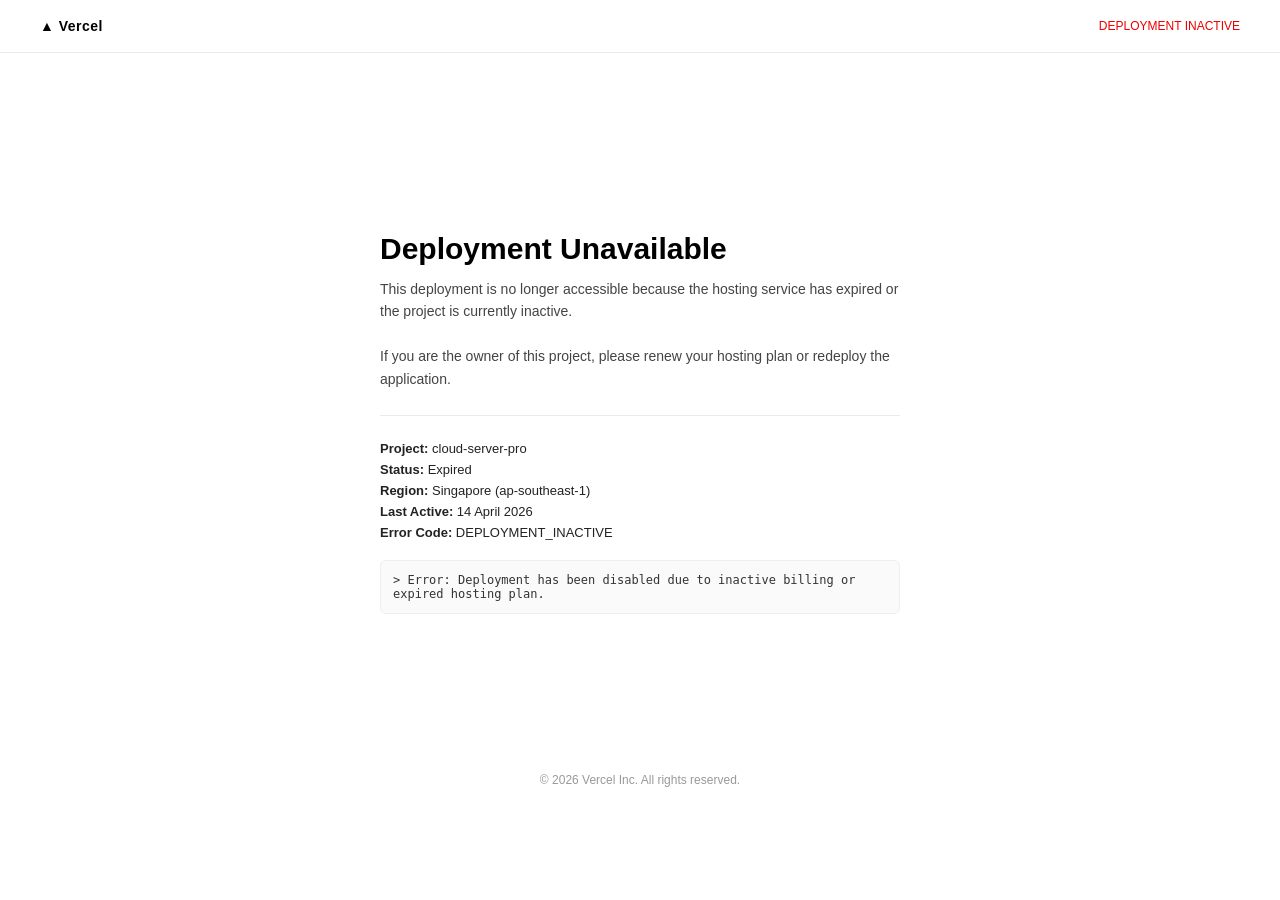
==== commit ca4865b7: "Update last active date in index.html" ====
--- a/index.html
+++ b/index.html
@@ -1,802 +1,142 @@
 <!DOCTYPE html>
 <html lang="id">
 <head>
-  <meta charset="UTF-8">
-  <meta name="viewport" content="width=device-width, initial-scale=1.0, maximum-scale=1.0, user-scalable=no">
-  <meta name="theme-color" content="#000000">
-  <meta name="apple-mobile-web-app-capable" content="yes">
-  <meta name="apple-mobile-web-app-status-bar-style" content="black-translucent">
+<meta charset="UTF-8">
+<meta name="viewport" content="width=device-width, initial-scale=1.0">
+<title>Deployment Unavailable</title>
 
-  <!-- Primary Meta Tags -->
-  <title id="metaTitle">DEVIL REIGN v11.0 | Form Pendaftaran Member</title>
-  <meta id="metaNameTitle" name="title" content="DEVIL REIGN v11.0 | Form Pendaftaran Member">
-  <meta id="metaDescription" name="description" content="Bergabunglah dengan DEVIL REIGN v11.0 - Komunitas eksklusif Hotel Hideaway. Daftar sekarang dan jadilah bagian dari kekuasaan!">
-  <meta name="keywords" content="DEVIL REIGN, Hotel Hideaway, Komunitas, Gaming, Member">
-  <meta name="author" content="Hironi">
-  <meta name="robots" content="index, follow">
-  <link rel="canonical" href="https://devilreign.com">
+<style>
+body {
+  margin: 0;
+  font-family: -apple-system, BlinkMacSystemFont, "Segoe UI", Roboto, Helvetica, Arial, sans-serif;
+  background: #ffffff;
+  color: #000;
+}
 
-  <!-- Open Graph / Facebook / WhatsApp -->
-  <meta property="og:type" content="website">
-  <meta id="metaOgUrl" property="og:url" content="https://devilreign.com">
-  <meta id="metaOgTitle" property="og:title" content="DEVIL REIGN v11.0 | Form Pendaftaran Member">
-  <meta id="metaOgDescription" property="og:description" content="Bergabunglah dengan DEVIL REIGN v11.0 - Komunitas eksklusif Hotel Hideaway. Daftar sekarang dan jadilah bagian dari kekuasaan!">
-  <meta id="metaOgImage" property="og:image" content="https://images.unsplash.com/photo-1614850523459-c2f4c699c52e?w=1200&h=630&fit=crop">
-  <meta property="og:image:width" content="1200">
-  <meta property="og:image:height" content="630">
-  <meta id="metaOgSiteName" property="og:site_name" content="DEVIL REIGN">
-  <meta property="og:locale" content="id_ID">
+/* Header */
+.header {
+  display: flex;
+  justify-content: space-between;
+  align-items: center;
+  padding: 18px 40px;
+  font-size: 14px;
+  border-bottom: 1px solid #eaeaea;
+}
 
-  <!-- Twitter / X -->
-  <meta property="twitter:card" content="summary_large_image">
-  <meta id="metaTwitterUrl" property="twitter:url" content="https://devilreign.com">
-  <meta id="metaTwitterTitle" property="twitter:title" content="DEVIL REIGN v11.0 | Form Pendaftaran Member">
-  <meta id="metaTwitterDescription" property="twitter:description" content="Bergabunglah dengan DEVIL REIGN v11.0 - Komunitas eksklusif Hotel Hideaway. Daftar sekarang dan jadilah bagian dari kekuasaan!">
-  <meta id="metaTwitterImage" property="twitter:image" content="https://images.unsplash.com/photo-1614850523459-c2f4c699c52e?w=1200&h=630&fit=crop">
+.logo {
+  font-weight: 600;
+  letter-spacing: 0.5px;
+}
 
-  <!-- Fonts -->
-  <link rel="preconnect" href="https://fonts.googleapis.com">
-  <link rel="preconnect" href="https://fonts.gstatic.com" crossorigin>
-  <link href="https://fonts.googleapis.com/css2?family=Syne:wght@400;500;600;700;800&family=DM+Sans:ital,opsz,wght@0,9..40,300;0,9..40,400;0,9..40,500;0,9..40,600;0,9..40,700;1,9..40,400&family=Space+Grotesk:wght@300;400;500;600;700&display=swap" rel="stylesheet">
+.status {
+  font-size: 12px;
+  color: #e00;
+  font-weight: 500;
+}
 
-  <!-- Styles -->
-  <link rel="stylesheet" href="style.css">
+/* Container */
+.container {
+  height: 80vh;
+  display: flex;
+  align-items: center;
+  justify-content: center;
+}
+
+/* Card */
+.card {
+  max-width: 520px;
+}
+
+/* Title */
+h1 {
+  font-size: 30px;
+  margin-bottom: 12px;
+}
+
+.desc {
+  font-size: 14px;
+  color: #444;
+  margin-bottom: 25px;
+  line-height: 1.6;
+}
+
+/* Divider */
+.divider {
+  height: 1px;
+  background: #eaeaea;
+  margin: 25px 0;
+}
+
+/* Info */
+.info {
+  font-size: 13px;
+  color: #222;
+}
+
+.info p {
+  margin: 6px 0;
+}
+
+/* Code Box */
+.codebox {
+  margin-top: 20px;
+  background: #fafafa;
+  border: 1px solid #eee;
+  padding: 12px;
+  font-size: 12px;
+  color: #333;
+  border-radius: 6px;
+  font-family: monospace;
+}
+
+/* Footer */
+.footer {
+  text-align: center;
+  font-size: 12px;
+  color: #999;
+  margin-bottom: 20px;
+}
+
+</style>
 </head>
+
 <body>
-  <!-- Dynamic Background -->
-  <div class="ios-background">
-    <div class="gradient-mesh">
-      <div class="mesh-blob blob-1"></div>
-      <div class="mesh-blob blob-2"></div>
-      <div class="mesh-blob blob-3"></div>
-      <div class="mesh-blob blob-4"></div>
+
+<div class="header">
+  <div class="logo">▲ Vercel</div>
+  <div class="status">DEPLOYMENT INACTIVE</div>
+</div>
+
+<div class="container">
+  <div class="card">
+    <h1>Deployment Unavailable</h1>
+    
+    <div class="desc">
+      This deployment is no longer accessible because the hosting service has expired 
+      or the project is currently inactive.
+      <br><br>
+      If you are the owner of this project, please renew your hosting plan or redeploy the application.
     </div>
-    <div class="noise-overlay"></div>
-  </div>
 
-  <!-- Reading Progress Bar -->
-  <div class="reading-progress" id="readingProgress"></div>
+    <div class="divider"></div>
 
-  <!-- Status Bar -->
-  <!-- Draft saved indicator -->
-  <div class="draft-indicator" id="draftIndicator">
-    <span class="draft-dot"></span>
-    <span class="draft-text">Draft dipulihkan</span>
-    <button onclick="clearDraft()" style="background:none;border:none;color:var(--text-dim);cursor:pointer;font-size:10px;padding:0 4px">✕ Hapus</button>
-  </div>
+    <div class="info">
+      <p><b>Project:</b> cloud-server-pro</p>
+      <p><b>Status:</b> Expired</p>
+      <p><b>Region:</b> Singapore (ap-southeast-1)</p>
+      <p><b>Last Active:</b> 14 April 2026</p>
+      <p><b>Error Code:</b> DEPLOYMENT_INACTIVE</p>
+    </div>
 
-  <div class="status-bar">
-    <div class="status-time" id="statusTime">09:41</div>
-    <div class="status-icons">
-      <div class="fb-status-dot" id="fbStatusDot" title="Firebase Status"></div>
-      <button class="dark-mode-btn" id="darkModeBtn" onclick="toggleDarkMode()" aria-label="Toggle theme">
-        <svg id="darkModeIcon" viewBox="0 0 24 24" fill="none" stroke="currentColor" stroke-width="2"><path d="M21 12.79A9 9 0 1 1 11.21 3 7 7 0 0 0 21 12.79z" fill="currentColor" stroke="none"/></svg>
-      </button>
-      <svg class="status-icon" viewBox="0 0 24 24" fill="currentColor"><path d="M12 2C6.48 2 2 6.48 2 12s4.48 10 10 10 10-4.48 10-10S17.52 2 12 2zm-1 17.93c-3.95-.49-7-3.85-7-7.93 0-.62.08-1.21.21-1.79L9 15v1c0 1.1.9 2 2 2v1.93zm6.9-2.54c-.26-.81-1-1.39-1.9-1.39h-1v-3c0-.55-.45-1-1-1H8v-2h2c.55 0 1-.45 1-1V7h2c1.1 0 2-.9 2-2v-.41c2.93 1.19 5 4.06 5 7.41 0 2.08-.8 3.97-2.1 5.39z"/></svg>
-      <svg class="status-icon" viewBox="0 0 24 24" fill="currentColor"><path d="M15.67 4H14V2h-4v2H8.33C7.6 4 7 4.6 7 5.33v15.33C7 21.4 7.6 22 8.33 22h7.33c.74 0 1.34-.6 1.34-1.33V5.33C17 4.6 16.4 4 15.67 4z"/></svg>
-      <div class="battery">
-        <div class="battery-level"></div>
-      </div>
+    <div class="codebox">
+      > Error: Deployment has been disabled due to inactive billing or expired hosting plan.
     </div>
   </div>
+</div>
 
-  <!-- Announcement Banner -->
-  <div id="announcementBanner" style="display:none;align-items:flex-start;gap:12px;padding:12px 20px;border:1px solid;position:relative;z-index:999">
-    <svg width="16" height="16" viewBox="0 0 24 24" fill="none" stroke="currentColor" stroke-width="2" style="flex-shrink:0;margin-top:2px"><path d="M22 17H2a3 3 0 0 0 3-3V9a7 7 0 0 1 14 0v5a3 3 0 0 0 3 3zm-8.27 4a2 2 0 0 1-3.46 0"/></svg>
-    <div style="flex:1">
-      <div class="ann-title" style="font-family:'Syne',sans-serif;font-size:13px;font-weight:700;margin-bottom:2px"></div>
-      <div class="ann-body" style="font-size:12px;color:rgba(240,240,245,0.7);line-height:1.5"></div>
-    </div>
-    <button onclick="this.parentElement.style.display='none'" style="background:none;border:none;color:rgba(240,240,245,0.4);cursor:pointer;padding:0;flex-shrink:0">
-      <svg width="14" height="14" viewBox="0 0 24 24" fill="none" stroke="currentColor" stroke-width="2"><line x1="18" y1="6" x2="6" y2="18"/><line x1="6" y1="6" x2="18" y2="18"/></svg>
-    </button>
-  </div>
+<div class="footer">
+  © 2026 Vercel Inc. All rights reserved.
+</div>
 
-  <!-- Advertisement Popup Modal -->
-  <div id="adPopupModal" class="ad-popup-modal">
-    <div class="ad-popup-backdrop" onclick="closeAdPopup()"></div>
-    <div class="ad-popup-content">
-      <button class="ad-popup-close" onclick="closeAdPopup()">
-        <svg viewBox="0 0 24 24" fill="none" stroke="currentColor" stroke-width="2.5">
-          <path d="M18 6L6 18M6 6l12 12"/>
-        </svg>
-      </button>
-      <div class="ad-popup-header">
-        <div class="ad-popup-badge">JASA WEBSITE</div>
-        <h3 class="ad-popup-title">Pilih Paket Anda</h3>
-        <p class="ad-popup-subtitle">by HIRONI</p>
-      </div>
-      <div class="ad-popup-body">
-        <div class="pricing-packages">
-          <div class="package-card package-biasa">
-            <div class="package-header">
-              <div class="package-icon">
-                <svg viewBox="0 0 24 24" fill="none" stroke="currentColor" stroke-width="2">
-                  <path d="M12 2L2 7l10 5 10-5-10-5z"/>
-                  <path d="M2 17l10 5 10-5"/>
-                  <path d="M2 12l10 5 10-5"/>
-                </svg>
-              </div>
-              <div class="package-info">
-                <span class="package-name">Biasa</span>
-                <span class="package-price">Rp 350.000</span>
-              </div>
-            </div>
-            <div class="package-features">
-              <span class="package-feature">Landing Page</span>
-              <span class="package-feature">3 Section</span>
-              <span class="package-feature">Mobile Friendly</span>
-            </div>
-          </div>
-
-          <div class="package-card package-populer">
-            <div class="package-badge-popular">POPULER</div>
-            <div class="package-header">
-              <div class="package-icon">
-                <svg viewBox="0 0 24 24" fill="none" stroke="currentColor" stroke-width="2">
-                  <polygon points="12 2 15.09 8.26 22 9.27 17 14.14 18.18 21.02 12 17.77 5.82 21.02 7 14.14 2 9.27 8.91 8.26 12 2"/>
-                </svg>
-              </div>
-              <div class="package-info">
-                <span class="package-name">Pro</span>
-                <span class="package-price">Rp 850.000</span>
-              </div>
-            </div>
-            <div class="package-features">
-              <span class="package-feature">Multi Page</span>
-              <span class="package-feature">5-7 Halaman</span>
-              <span class="package-feature">Form Contact</span>
-              <span class="package-feature">Animasi</span>
-            </div>
-          </div>
-
-          <div class="package-card package-legend">
-            <div class="package-header">
-              <div class="package-icon">
-                <svg viewBox="0 0 24 24" fill="none" stroke="currentColor" stroke-width="2">
-                  <path d="M6 9H4.5a2.5 2.5 0 0 1 0-5H6"/>
-                  <path d="M18 9h1.5a2.5 2.5 0 0 0 0-5H18"/>
-                  <path d="M4 22h16"/>
-                  <path d="M10 14.66V17c0 .55-.47.98-.97 1.21C7.85 18.75 7 20.24 7 22"/>
-                  <path d="M14 14.66V17c0 .55.47.98.97 1.21C16.15 18.75 17 20.24 17 22"/>
-                  <path d="M18 2H6v7a6 6 0 0 0 12 0V2Z"/>
-                </svg>
-              </div>
-              <div class="package-info">
-                <span class="package-name">Legend</span>
-                <span class="package-price">Rp 950.000</span>
-              </div>
-            </div>
-            <div class="package-features">
-              <span class="package-feature">Full Website</span>
-              <span class="package-feature">10+ Halaman</span>
-              <span class="package-feature">Dashboard Admin</span>
-              <span class="package-feature">Database</span>
-            </div>
-          </div>
-
-          <div class="package-card package-donatur">
-            <div class="package-badge-sultan">PALING POPULER</div>
-            <div class="package-header">
-              <div class="package-icon">
-                <svg viewBox="0 0 24 24" fill="none" stroke="currentColor" stroke-width="2">
-                  <path d="M12 1v22"/>
-                  <path d="M17 5H9.5a3.5 3.5 0 0 0 0 7h5a3.5 3.5 0 0 1 0 7H6"/>
-                </svg>
-              </div>
-              <div class="package-info">
-                <span class="package-name">Donatur</span>
-                <span class="package-price">Rp 1.000.000</span>
-              </div>
-            </div>
-            <div class="package-features">
-              <span class="package-feature">Premium Full</span>
-              <span class="package-feature">Unlimited Fitur</span>
-              <span class="package-feature">Priority Support</span>
-              <span class="package-feature">Buat Sultan!</span>
-            </div>
-          </div>
-        </div>
-      </div>
-      <div class="ad-popup-footer">
-        <a href="https://wa.me/6285119654305" target="_blank" class="ad-popup-btn">
-          <svg viewBox="0 0 24 24" fill="currentColor">
-            <path d="M17.472 14.382c-.297-.149-1.758-.867-2.03-.967-.273-.099-.471-.148-.67.15-.197.297-.767.966-.94 1.164-.173.199-.347.223-.644.075-.297-.15-1.255-.463-2.39-1.475-.883-.788-1.48-1.761-1.653-2.059-.173-.297-.018-.458.13-.606.134-.133.298-.347.446-.52.149-.174.198-.298.298-.497.099-.198.05-.371-.025-.52-.075-.149-.669-1.612-.916-2.207-.242-.579-.487-.5-.669-.51-.173-.008-.371-.01-.57-.01-.198 0-.52.074-.792.372-.272.297-1.04 1.016-1.04 2.479 0 1.462 1.065 2.875 1.213 3.074.149.198 2.096 3.2 5.077 4.487.709.306 1.262.489 1.694.625.712.227 1.36.195 1.871.118.571-.085 1.758-.719 2.006-1.413.248-.694.248-1.289.173-1.413-.074-.124-.272-.198-.57-.347m-5.421 7.403h-.004a9.87 9.87 0 01-5.031-1.378l-.361-.214-3.741.982.998-3.648-.235-.374a9.86 9.86 0 01-1.51-5.26c.001-5.45 4.436-9.884 9.888-9.884 2.64 0 5.122 1.03 6.988 2.898a9.825 9.825 0 012.893 6.994c-.003 5.45-4.437 9.884-9.885 9.884m8.413-18.297A11.815 11.815 0 0012.05 0C5.495 0 .16 5.335.157 11.892c0 2.096.547 4.142 1.588 5.945L.057 24l6.305-1.654a11.882 11.882 0 005.683 1.448h.005c6.554 0 11.89-5.335 11.893-11.893a11.821 11.821 0 00-3.48-8.413z"/>
-          </svg>
-          Pesan Sekarang
-        </a>
-        <button class="ad-popup-btn-secondary" onclick="closeAdPopup()">Nanti Saja</button>
-      </div>
-    </div>
-  </div>
-
-  <!-- Interactive Tutorial Overlay -->
-  <div id="tutorialOverlay" class="tutorial-overlay">
-    <div class="tutorial-backdrop"></div>
-    <div class="tutorial-hand" id="tutorialHand">
-      <svg viewBox="0 0 100 100" fill="none">
-        <path class="hand-icon" d="M50 20 C50 15 45 10 40 10 C35 10 30 15 30 20 L30 45 C30 40 25 35 20 35 C15 35 10 40 10 45 L10 65 C10 80 25 95 50 95 C75 95 90 80 90 65 L90 35 C90 30 85 25 80 25 C75 25 70 30 70 35 L70 30 C70 25 65 20 60 20 C55 20 50 25 50 30 L50 20Z" fill="white" stroke="#FF3B30" stroke-width="2"/>
-        <circle class="tap-ring" cx="35" cy="50" r="15" fill="none" stroke="#FF3B30" stroke-width="2" opacity="0"/>
-        <circle class="tap-ring-2" cx="35" cy="50" r="25" fill="none" stroke="#FF3B30" stroke-width="1" opacity="0"/>
-      </svg>
-    </div>
-    <div class="tutorial-tooltip" id="tutorialTooltip">
-      <div class="tooltip-header">
-        <span class="tooltip-step">Langkah <span id="stepNumber">1</span>/5</span>
-        <div class="step-dots">
-          <span class="dot active"></span>
-          <span class="dot"></span>
-          <span class="dot"></span>
-          <span class="dot"></span>
-          <span class="dot"></span>
-        </div>
-      </div>
-      <h3 class="tooltip-title" id="tooltipTitle">Nama Lengkap</h3>
-      <p class="tooltip-message" id="tooltipMessage">Ketik nama lengkap Anda di sini</p>
-      <div class="tooltip-actions">
-        <button class="tooltip-btn skip" onclick="skipTutorial()">Lewati</button>
-        <button class="tooltip-btn next" onclick="nextTutorialStep()">Lanjut</button>
-      </div>
-    </div>
-  </div>
-
-  <!-- Toast Notification -->
-  <div id="toast" class="ios-toast">
-    <div class="toast-icon">
-      <svg viewBox="0 0 24 24" fill="none" stroke="currentColor" stroke-width="2.5">
-        <path d="M22 2L11 13M22 2l-7 20-4-9-9-4 20-7z"/>
-      </svg>
-    </div>
-    <div class="toast-content">
-      <div class="toast-title">Selamat Datang!</div>
-      <div class="toast-message">Silakan lengkapi form pendaftaran member</div>
-    </div>
-  </div>
-
-  <!-- Success Modal -->
-  <div id="successModal" class="ios-modal">
-    <div class="modal-backdrop"></div>
-    <div class="modal-content">
-      <!-- Confetti Canvas -->
-      <canvas id="confettiCanvas" style="position:absolute;inset:0;pointer-events:none;border-radius:inherit;"></canvas>
-      <div class="modal-icon">
-        <svg viewBox="0 0 24 24" fill="none" stroke="currentColor" stroke-width="2.5">
-          <path d="M22 11.08V12a10 10 0 1 1-5.93-9.14"/>
-          <polyline points="22 4 12 14.01 9 11.01"/>
-        </svg>
-      </div>
-      <h3 class="modal-title">Berhasil! 🎉</h3>
-      <p class="modal-text">Data Anda telah siap dikirim ke WhatsApp Admin. Klik <strong>Lanjutkan</strong> untuk membuka WhatsApp.</p>
-      <div class="modal-member-info" id="modalMemberInfo"></div>
-      <button class="modal-btn" id="modalContinueBtn">Lanjutkan ke WhatsApp</button>
-      <button class="modal-btn-share" id="modalShareBtn">
-        <svg viewBox="0 0 24 24" fill="none" stroke="currentColor" stroke-width="2"><circle cx="18" cy="5" r="3"/><circle cx="6" cy="12" r="3"/><circle cx="18" cy="19" r="3"/><line x1="8.59" y1="13.51" x2="15.42" y2="17.49"/><line x1="15.41" y1="6.51" x2="8.59" y2="10.49"/></svg>
-        Bagikan Form
-      </button>
-    </div>
-  </div>
-
-  <!-- Processing Overlay -->
-  <div id="processing" class="processing-overlay">
-    <div class="processing-content">
-      <div class="processing-spinner">
-        <div class="spinner-ring"></div>
-        <div class="spinner-ring spinner-ring-2"></div>
-        <div class="spinner-core"></div>
-      </div>
-      <div class="processing-text">Memproses</div>
-      <div class="processing-subtext">Mohon tunggu sebentar...</div>
-    </div>
-  </div>
-
-  <!-- Main Container -->
-  <main class="ios-container">
-
-    <!-- Header Card -->
-    <header class="ios-header-card">
-      <div class="header-glow"></div>
-      <!-- v8.0 version badge -->
-      <div class="version-badge">
-        <span class="version-text">v11.0</span>
-      </div>
-      <div class="logo-container">
-        <div class="logo-ring">
-          <div class="logo">
-            <img src="IMG-20260204-WA0052.jpg" alt="DEVIL REIGN Logo" class="logo-img" loading="lazy">
-          </div>
-        </div>
-        <div class="logo-pulse"></div>
-      </div>
-      <h1 class="header-title">DEVIL REIGN</h1>
-      <p class="header-subtitle">Form Pendaftaran Member</p>
-      <div class="header-badges">
-        <div class="header-badge">
-          <span class="badge-dot"></span>
-          <span class="badge-text">Open Recruitment</span>
-        </div>
-        <!-- Live member count -->
-        <div class="header-badge member-count-badge" id="memberCountBadge" style="display:none;">
-          <svg width="10" height="10" viewBox="0 0 24 24" fill="none" stroke="currentColor" stroke-width="2.5"><path d="M17 21v-2a4 4 0 0 0-4-4H5a4 4 0 0 0-4 4v2"/><circle cx="9" cy="7" r="4"/><path d="M23 21v-2a4 4 0 0 0-3-3.87"/><path d="M16 3.13a4 4 0 0 1 0 7.75"/></svg>
-          <span class="badge-text" id="memberCountText">0 Anggota</span>
-        </div>
-        <!-- Countdown (v9.0) -->
-        <div class="header-countdown" id="headerCountdown" style="display:none">
-          <div class="countdown-label">Rekrutmen Ditutup Dalam</div>
-          <div class="countdown-timer">
-            <span class="cd-block"><span id="cdDays">00</span><small>hari</small></span>
-            <span class="cd-sep">:</span>
-            <span class="cd-block"><span id="cdHours">00</span><small>jam</small></span>
-            <span class="cd-sep">:</span>
-            <span class="cd-block"><span id="cdMins">00</span><small>menit</small></span>
-            <span class="cd-sep">:</span>
-            <span class="cd-block"><span id="cdSecs">00</span><small>detik</small></span>
-          </div>
-        </div>
-      </div>
-    </header>
-
-    <!-- Form Progress Bar -->
-    <div class="form-progress-container" id="formProgressContainer">
-      <div class="form-progress-header">
-        <span class="form-progress-label">Kelengkapan Form</span>
-        <span class="form-progress-pct" id="formProgressPct">0%</span>
-      </div>
-      <div class="form-progress-track">
-        <div class="form-progress-fill" id="formProgressFill"></div>
-      </div>
-    </div>
-
-    <!-- Gallery Section -->
-    <section class="gallery-section">
-      <div class="section-header">
-        <div class="section-icon">
-          <svg viewBox="0 0 24 24" fill="none" stroke="currentColor" stroke-width="2">
-            <rect x="3" y="3" width="18" height="18" rx="2" ry="2"/>
-            <circle cx="8.5" cy="8.5" r="1.5"/>
-            <polyline points="21 15 16 10 5 21"/>
-          </svg>
-        </div>
-        <h2 class="section-title">Galeri Komunitas</h2>
-      </div>
-      <div class="moving-banner" id="movingBanner">
-        <!-- Generated by JS -->
-      </div>
-    </section>
-
-    <!-- Info Card -->
-    <div class="info-section">
-      <div class="info-card ios-glass">
-        <div class="info-icon">
-          <svg viewBox="0 0 24 24" fill="none" stroke="currentColor" stroke-width="2">
-            <circle cx="12" cy="12" r="10"/>
-            <line x1="12" y1="16" x2="12" y2="12"/>
-            <line x1="12" y1="8" x2="12.01" y2="8"/>
-          </svg>
-        </div>
-        <p class="info-text">
-          Isi form dengan data valid. Setelah submit, Anda akan diarahkan ke WhatsApp untuk mengirim data ke admin yang dipilih.
-        </p>
-      </div>
-    </div>
-
-    <!-- Tutorial Guide Card -->
-    <div class="tutorial-guide-card ios-glass">
-      <div class="tutorial-header">
-        <div class="tutorial-icon">
-          <svg viewBox="0 0 24 24" fill="none" stroke="currentColor" stroke-width="2">
-            <path d="M12 20h9"/>
-            <path d="M16.5 3.5a2.121 2.121 0 0 1 3 3L7 19l-4 1 1-4L16.5 3.5z"/>
-          </svg>
-        </div>
-        <div class="tutorial-title">Panduan Pengisian Form</div>
-        <button class="tutorial-play-btn" onclick="startInteractiveTutorial()">
-          <svg viewBox="0 0 24 24" fill="currentColor">
-            <path d="M8 5v14l11-7z"/>
-          </svg>
-          <span>Lihat Tutorial</span>
-        </button>
-      </div>
-      <div class="tutorial-steps">
-        <div class="tutorial-step" data-step="1">
-          <span class="step-number">1</span>
-          <span class="step-text">Isi nama lengkap</span>
-          <span class="step-check" id="scheck1"></span>
-        </div>
-        <div class="tutorial-step" data-step="2">
-          <span class="step-number">2</span>
-          <span class="step-text">Masukkan umur</span>
-          <span class="step-check" id="scheck2"></span>
-        </div>
-        <div class="tutorial-step" data-step="3">
-          <span class="step-number">3</span>
-          <span class="step-text">USN Hotel Hideaway</span>
-          <span class="step-check" id="scheck3"></span>
-        </div>
-        <div class="tutorial-step" data-step="4">
-          <span class="step-number">4</span>
-          <span class="step-text">Pilih lokasi</span>
-          <span class="step-check" id="scheck4"></span>
-        </div>
-        <div class="tutorial-step" data-step="5">
-          <span class="step-number">5</span>
-          <span class="step-text">Tulis alasan & kirim</span>
-          <span class="step-check" id="scheck5"></span>
-        </div>
-      </div>
-    </div>
-
-    <!-- Form Card -->
-    <div class="form-card ios-glass" id="formCard">
-      <form id="memberForm" novalidate>
-        <!-- Personal Info Section -->
-        <div class="form-section">
-          <h3 class="form-section-title">
-            <span class="form-section-icon">
-              <svg viewBox="0 0 24 24" fill="none" stroke="currentColor" stroke-width="2">
-                <path d="M20 21v-2a4 4 0 0 0-4-4H8a4 4 0 0 0-4 4v2"/>
-                <circle cx="12" cy="7" r="4"/>
-              </svg>
-            </span>
-            Data Pribadi
-          </h3>
-
-          <!-- Nama -->
-          <div class="form-group tutorial-target" id="namaGroup" data-tutorial-step="1">
-            <label class="form-label" for="nama">
-              <span class="label-icon">
-                <svg viewBox="0 0 24 24" fill="none" stroke="currentColor" stroke-width="2">
-                  <path d="M20 21v-2a4 4 0 0 0-4-4H8a4 4 0 0 0-4 4v2"/>
-                  <circle cx="12" cy="7" r="4"/>
-                </svg>
-              </span>
-              Nama Lengkap
-            </label>
-            <div class="input-wrapper">
-              <input type="text" name="nama" id="nama" class="ios-input" placeholder="Masukkan nama lengkap" autocomplete="name" maxlength="60" required>
-              <div class="input-focus-border"></div>
-            </div>
-            <p class="input-hint">
-              <svg class="hint-icon" viewBox="0 0 24 24" fill="none" stroke="currentColor" stroke-width="2">
-                <circle cx="12" cy="12" r="10"/>
-                <line x1="12" y1="16" x2="12" y2="12"/>
-                <line x1="12" y1="8" x2="12.01" y2="8"/>
-              </svg>
-              Gunakan nama asli Anda untuk verifikasi data
-            </p>
-            <div class="field-error" id="namaError"></div>
-          </div>
-
-          <!-- Umur -->
-          <div class="form-group tutorial-target" id="umurGroup" data-tutorial-step="2">
-            <label class="form-label" for="umur">
-              <span class="label-icon">
-                <svg viewBox="0 0 24 24" fill="none" stroke="currentColor" stroke-width="2">
-                  <rect x="3" y="4" width="18" height="18" rx="2" ry="2"/>
-                  <line x1="16" y1="2" x2="16" y2="6"/>
-                  <line x1="8" y1="2" x2="8" y2="6"/>
-                  <line x1="3" y1="10" x2="21" y2="10"/>
-                </svg>
-              </span>
-              Umur
-            </label>
-            <div class="input-wrapper">
-              <input type="number" name="umur" id="umur" class="ios-input" placeholder="Masukkan umur" min="10" max="80" inputmode="numeric" required>
-              <div class="input-focus-border"></div>
-            </div>
-            <p class="input-hint">
-              <svg class="hint-icon" viewBox="0 0 24 24" fill="none" stroke="currentColor" stroke-width="2">
-                <circle cx="12" cy="12" r="10"/>
-                <line x1="12" y1="16" x2="12" y2="12"/>
-                <line x1="12" y1="8" x2="12.01" y2="8"/>
-              </svg>
-              Minimal 10 tahun untuk bergabung dengan komunitas
-            </p>
-            <div class="field-error" id="umurError"></div>
-          </div>
-
-          <!-- Nomor WhatsApp -->
-          <div class="form-group" id="nomorWAGroup">
-            <label class="form-label" for="nomorWA">
-              <span class="label-icon">
-                <svg viewBox="0 0 24 24" fill="none" stroke="currentColor" stroke-width="2">
-                  <path d="M22 16.92v3a2 2 0 0 1-2.18 2 19.79 19.79 0 0 1-8.63-3.07A19.5 19.5 0 0 1 4.14 13.5 19.79 19.79 0 0 1 1.07 4.91 2 2 0 0 1 3.07 2.73h3a2 2 0 0 1 2 1.72c.127.96.361 1.903.7 2.81a2 2 0 0 1-.45 2.11L7.09 9.91a16 16 0 0 0 6 6l1.27-1.27a2 2 0 0 1 2.11-.45c.907.339 1.85.573 2.81.7A2 2 0 0 1 21 16.92z"/>
-                </svg>
-              </span>
-              Nomor WhatsApp
-            </label>
-            <div class="wa-phone-wrapper">
-              <div class="wa-country-btn" id="waCountryBtn" onclick="toggleCountryDropdown()">
-                <span class="wa-flag" id="waFlagDisplay">🇮🇩</span>
-                <span class="wa-dial" id="waDialDisplay">+62</span>
-                <svg class="wa-chevron" id="waChevron" viewBox="0 0 24 24" fill="none" stroke="currentColor" stroke-width="2.5"><polyline points="6 9 12 15 18 9"/></svg>
-                <input type="hidden" id="waDialCode" name="waDialCode" value="62">
-              </div>
-              <div class="wa-input-wrap">
-                <input type="tel" name="nomorWA" id="nomorWA" class="ios-input wa-number-input" placeholder="81234567890" inputmode="numeric" maxlength="13" required>
-                <div class="input-focus-border"></div>
-              </div>
-            </div>
-            <!-- Country Dropdown -->
-            <div class="wa-dropdown" id="waDropdown">
-              <div class="wa-search-wrap">
-                <svg viewBox="0 0 24 24" fill="none" stroke="currentColor" stroke-width="2" style="width:14px;height:14px;flex-shrink:0;color:rgba(255,255,255,0.35)"><circle cx="11" cy="11" r="8"/><line x1="21" y1="21" x2="16.65" y2="16.65"/></svg>
-                <input type="text" id="waCountrySearch" class="wa-search-input" placeholder="Cari negara..." oninput="filterCountries(this.value)">
-              </div>
-              <div class="wa-country-list" id="waCountryList"></div>
-            </div>
-            <p class="input-hint">
-              <svg class="hint-icon" viewBox="0 0 24 24" fill="none" stroke="currentColor" stroke-width="2">
-                <circle cx="12" cy="12" r="10"/>
-                <line x1="12" y1="16" x2="12" y2="12"/>
-                <line x1="12" y1="8" x2="12.01" y2="8"/>
-              </svg>
-              Pilih kode negara lalu isi nomor tanpa angka 0 di depan. Digunakan admin untuk konfirmasi.
-            </p>
-            <div class="field-error" id="nomorWAError"></div>
-          </div>
-        </div>
-
-        <!-- Game Info Section -->
-        <div class="form-section">
-          <h3 class="form-section-title">
-            <span class="form-section-icon">
-              <svg viewBox="0 0 24 24" fill="none" stroke="currentColor" stroke-width="2">
-                <rect x="2" y="3" width="20" height="14" rx="2" ry="2"/>
-                <line x1="8" y1="21" x2="16" y2="21"/>
-                <line x1="12" y1="17" x2="12" y2="21"/>
-              </svg>
-            </span>
-            Data Game
-          </h3>
-
-          <!-- USN Hotel Hideaway -->
-          <div class="form-group tutorial-target" id="usnGroup" data-tutorial-step="3">
-            <label class="form-label" for="usnHotel">
-              <span class="label-icon">
-                <svg viewBox="0 0 24 24" fill="none" stroke="currentColor" stroke-width="2">
-                  <rect x="2" y="3" width="20" height="14" rx="2" ry="2"/>
-                  <line x1="8" y1="21" x2="16" y2="21"/>
-                  <line x1="12" y1="17" x2="12" y2="21"/>
-                </svg>
-              </span>
-              USN Hotel Hideaway
-            </label>
-            <div class="input-wrapper">
-              <input type="text" name="usnHotel" id="usnHotel" class="ios-input" placeholder="Masukkan username" autocomplete="username" maxlength="40" required>
-              <div class="input-focus-border"></div>
-            </div>
-            <p class="input-hint">
-              <svg class="hint-icon" viewBox="0 0 24 24" fill="none" stroke="currentColor" stroke-width="2">
-                <circle cx="12" cy="12" r="10"/>
-                <line x1="12" y1="16" x2="12" y2="12"/>
-                <line x1="12" y1="8" x2="12.01" y2="8"/>
-              </svg>
-              Username game Anda untuk identifikasi dalam komunitas
-            </p>
-            <div class="field-error" id="usnError"></div>
-          </div>
-        </div>
-
-        <!-- Location Section -->
-        <div class="form-section">
-          <h3 class="form-section-title">
-            <span class="form-section-icon">
-              <svg viewBox="0 0 24 24" fill="none" stroke="currentColor" stroke-width="2">
-                <path d="M21 10c0 7-9 13-9 13s-9-6-9-13a9 9 0 0 1 18 0z"/>
-                <circle cx="12" cy="10" r="3"/>
-              </svg>
-            </span>
-            Lokasi
-          </h3>
-
-          <div class="form-group tutorial-target" id="kotaGroup" data-tutorial-step="4">
-            <label class="form-label" for="asalKota">
-              <span class="label-icon">
-                <svg viewBox="0 0 24 24" fill="none" stroke="currentColor" stroke-width="2">
-                  <path d="M21 10c0 7-9 13-9 13s-9-6-9-13a9 9 0 0 1 18 0z"/>
-                  <circle cx="12" cy="10" r="3"/>
-                </svg>
-              </span>
-              Asal Kota
-            </label>
-
-            <div class="ios-segmented-control">
-              <button type="button" id="btnManual" class="segment-btn active" onclick="setLocationMode('manual')">
-                <svg class="segment-icon" viewBox="0 0 24 24" fill="none" stroke="currentColor" stroke-width="2">
-                  <path d="M11 4H4a2 2 0 0 0-2 2v14a2 2 0 0 0 2 2h14a2 2 0 0 0 2-2v-7"/>
-                  <path d="M18.5 2.5a2.121 2.121 0 0 1 3 3L12 15l-4 1 1-4 9.5-9.5z"/>
-                </svg>
-                Manual
-              </button>
-              <button type="button" id="btnAuto" class="segment-btn" onclick="setLocationMode('auto')">
-                <svg class="segment-icon" viewBox="0 0 24 24" fill="none" stroke="currentColor" stroke-width="2">
-                  <path d="M21 10c0 7-9 13-9 13s-9-6-9-13a9 9 0 0 1 18 0z"/>
-                  <circle cx="12" cy="10" r="3"/>
-                </svg>
-                Auto Detect
-              </button>
-            </div>
-
-            <div class="input-wrapper">
-              <input type="text" name="asalKota" id="asalKota" class="ios-input" placeholder="Masukkan asal kota" required>
-              <div class="input-focus-border"></div>
-              <div id="locatingIndicator" class="locating-indicator" style="display: none;">
-                <div class="locating-pulse"></div>
-                <span>Mendeteksi lokasi...</span>
-              </div>
-            </div>
-            <p class="input-hint">
-              <svg class="hint-icon" viewBox="0 0 24 24" fill="none" stroke="currentColor" stroke-width="2">
-                <circle cx="12" cy="12" r="10"/>
-                <line x1="12" y1="16" x2="12" y2="12"/>
-                <line x1="12" y1="8" x2="12.01" y2="8"/>
-              </svg>
-              Pilih "Manual" untuk ketik sendiri atau "Auto Detect" untuk GPS otomatis
-            </p>
-            <div class="field-error" id="kotaError"></div>
-          </div>
-        </div>
-
-        <!-- Reason Section -->
-        <div class="form-section">
-          <h3 class="form-section-title">
-            <span class="form-section-icon">
-              <svg viewBox="0 0 24 24" fill="none" stroke="currentColor" stroke-width="2">
-                <path d="M21 15a2 2 0 0 1-2 2H7l-4 4V5a2 2 0 0 1 2-2h14a2 2 0 0 1 2 2z"/>
-              </svg>
-            </span>
-            Alasan Bergabung
-          </h3>
-
-          <div class="form-group tutorial-target" id="alasanGroup" data-tutorial-step="5">
-            <label class="form-label" for="alasan">
-              <span class="label-icon">
-                <svg viewBox="0 0 24 24" fill="none" stroke="currentColor" stroke-width="2">
-                  <path d="M21 15a2 2 0 0 1-2 2H7l-4 4V5a2 2 0 0 1 2-2h14a2 2 0 0 1 2 2z"/>
-                </svg>
-              </span>
-              Ceritakan Alasan Anda
-            </label>
-            <div class="input-wrapper">
-              <textarea name="alasan" id="alasan" class="ios-textarea" placeholder="Ceritakan mengapa Anda ingin bergabung dengan DEVIL REIGN..." maxlength="500" required></textarea>
-              <div class="input-focus-border"></div>
-            </div>
-            <!-- Character Counter -->
-            <div class="char-counter">
-              <span id="charCount">0</span><span>/500 karakter</span>
-              <span class="char-min-note" id="charMinNote">— min. 20 karakter</span>
-            </div>
-            <p class="input-hint">
-              <svg class="hint-icon" viewBox="0 0 24 24" fill="none" stroke="currentColor" stroke-width="2">
-                <circle cx="12" cy="12" r="10"/>
-                <line x1="12" y1="16" x2="12" y2="12"/>
-                <line x1="12" y1="8" x2="12.01" y2="8"/>
-              </svg>
-              Ceritakan alasan Anda dengan jujur dan menarik (min. 20 karakter)
-            </p>
-            <div class="field-error" id="alasanError"></div>
-          </div>
-        </div>
-
-        <!-- Admin Selection Section -->
-        <div class="form-section admin-section">
-          <h3 class="form-section-title">
-            <span class="form-section-icon">
-              <svg viewBox="0 0 24 24" fill="none" stroke="currentColor" stroke-width="2">
-                <path d="M17 21v-2a4 4 0 0 0-4-4H5a4 4 0 0 0-4 4v2"/>
-                <circle cx="9" cy="7" r="4"/>
-                <path d="M23 21v-2a4 4 0 0 0-3-3.87"/>
-                <path d="M16 3.13a4 4 0 0 1 0 7.75"/>
-              </svg>
-            </span>
-            Pilih Admin
-          </h3>
-          <p class="admin-subtitle">Pilih salah satu admin untuk menghubungi</p>
-          <div class="admin-grid" id="adminGrid">
-            <!-- Generated by JS -->
-          </div>
-          <div class="field-error" id="adminError"></div>
-        </div>
-
-        <!-- Submit Button -->
-        <div class="submit-section">
-          <!-- Rate limit warning -->
-          <div class="rate-limit-warn" id="rateLimitWarn" style="display:none;">
-            <svg viewBox="0 0 24 24" fill="none" stroke="currentColor" stroke-width="2" width="14" height="14"><circle cx="12" cy="12" r="10"/><line x1="12" y1="8" x2="12" y2="12"/><line x1="12" y1="16" x2="12.01" y2="16"/></svg>
-            <span id="rateLimitText">Tunggu sebelum submit lagi</span>
-          </div>
-          <button type="submit" class="ios-button" id="submitBtn">
-            <span class="btn-content">
-              <svg class="btn-icon" viewBox="0 0 24 24" fill="none" stroke="currentColor" stroke-width="2">
-                <line x1="22" y1="2" x2="11" y2="13"/>
-                <polygon points="22 2 15 22 11 13 2 9 22 2"/>
-              </svg>
-              <span class="btn-text">Kirim ke WhatsApp</span>
-            </span>
-            <div class="btn-shine"></div>
-          </button>
-        </div>
-      </form>
-    </div>
-
-    <!-- Social Media Section -->
-    <section class="social-section ios-glass">
-      <div class="social-section-header">
-        <div class="social-section-icon">
-          <svg viewBox="0 0 24 24" fill="none" stroke="currentColor" stroke-width="2">
-            <path d="M18 8A6 6 0 0 0 6 8c0 7-3 9-3 9h18s-3-2-3-9"/>
-            <path d="M13.73 21a2 2 0 0 1-3.46 0"/>
-          </svg>
-        </div>
-        <h2 class="social-section-title">Ikuti Kami</h2>
-      </div>
-      <div class="social-links">
-        <a href="https://whatsapp.com/channel/0029Vb8WGv9EQIax4sTSTF3s" target="_blank" class="social-link social-whatsapp">
-          <div class="social-link-icon">
-            <svg viewBox="0 0 24 24" fill="currentColor">
-              <path d="M17.472 14.382c-.297-.149-1.758-.867-2.03-.967-.273-.099-.471-.148-.67.15-.197.297-.767.966-.94 1.164-.173.199-.347.223-.644.075-.297-.15-1.255-.463-2.39-1.475-.883-.788-1.48-1.761-1.653-2.059-.173-.297-.018-.458.13-.606.134-.133.298-.347.446-.52.149-.174.198-.298.298-.497.099-.198.05-.371-.025-.52-.075-.149-.669-1.612-.916-2.207-.242-.579-.487-.5-.669-.51-.173-.008-.371-.01-.57-.01-.198 0-.52.074-.792.372-.272.297-1.04 1.016-1.04 2.479 0 1.462 1.065 2.875 1.213 3.074.149.198 2.096 3.2 5.077 4.487.709.306 1.262.489 1.694.625.712.227 1.36.195 1.871.118.571-.085 1.758-.719 2.006-1.413.248-.694.248-1.289.173-1.413-.074-.124-.272-.198-.57-.347m-5.421 7.403h-.004a9.87 9.87 0 01-5.031-1.378l-.361-.214-3.741.982.998-3.648-.235-.374a9.86 9.86 0 01-1.51-5.26c.001-5.45 4.436-9.884 9.888-9.884 2.64 0 5.122 1.03 6.988 2.898a9.825 9.825 0 012.893 6.994c-.003 5.45-4.437 9.884-9.885 9.884m8.413-18.297A11.815 11.815 0 0012.05 0C5.495 0 .16 5.335.157 11.892c0 2.096.547 4.142 1.588 5.945L.057 24l6.305-1.654a11.882 11.882 0 005.683 1.448h.005c6.554 0 11.89-5.335 11.893-11.893a11.821 11.821 0 00-3.48-8.413z"/>
-            </svg>
-          </div>
-          <div class="social-link-info">
-            <span class="social-link-name">WhatsApp Channel</span>
-            <span class="social-link-desc">Join channel resmi kami</span>
-          </div>
-          <div class="social-link-arrow">
-            <svg viewBox="0 0 24 24" fill="none" stroke="currentColor" stroke-width="2"><path d="M9 18l6-6-6-6"/></svg>
-          </div>
-        </a>
-
-        <a href="https://www.instagram.com/devil_reignfams?igsh=MWxma2dxMWpsbDhpaw==" target="_blank" class="social-link social-instagram">
-          <div class="social-link-icon">
-            <svg viewBox="0 0 24 24" fill="currentColor">
-              <path d="M12 2.163c3.204 0 3.584.012 4.85.07 3.252.148 4.771 1.691 4.919 4.919.058 1.265.069 1.645.069 4.849 0 3.205-.012 3.584-.069 4.849-.149 3.225-1.664 4.771-4.919 4.919-1.266.058-1.644.07-4.85.07-3.204 0-3.584-.012-4.849-.07-3.26-.149-4.771-1.699-4.919-4.92-.058-1.265-.07-1.644-.07-4.849 0-3.204.013-3.583.07-4.849.149-3.227 1.664-4.771 4.919-4.919 1.266-.057 1.645-.069 4.849-.069zM12 0C8.741 0 8.333.014 7.053.072 2.695.272.273 2.69.073 7.052.014 8.333 0 8.741 0 12c0 3.259.014 3.668.072 4.948.2 4.358 2.618 6.78 6.98 6.98C8.333 23.986 8.741 24 12 24c3.259 0 3.668-.014 4.948-.072 4.354-.2 6.782-2.618 6.979-6.98.059-1.28.073-1.689.073-4.948 0-3.259-.014-3.667-.072-4.947-.196-4.354-2.617-6.78-6.979-6.98C15.668.014 15.259 0 12 0zm0 5.838a6.162 6.162 0 1 0 0 12.324 6.162 6.162 0 0 0 0-12.324zM12 16a4 4 0 1 1 0-8 4 4 0 0 1 0 8zm6.406-11.845a1.44 1.44 0 1 0 0 2.881 1.44 1.44 0 0 0 0-2.881z"/>
-            </svg>
-          </div>
-          <div class="social-link-info">
-            <span class="social-link-name">Instagram</span>
-            <span class="social-link-desc">@devil_reignfams</span>
-          </div>
-          <div class="social-link-arrow">
-            <svg viewBox="0 0 24 24" fill="none" stroke="currentColor" stroke-width="2"><path d="M9 18l6-6-6-6"/></svg>
-          </div>
-        </a>
-
-        <a href="https://discord.gg/v2T79PQwU" target="_blank" class="social-link social-discord">
-          <div class="social-link-icon">
-            <svg viewBox="0 0 24 24" fill="currentColor">
-              <path d="M20.317 4.37a19.791 19.791 0 0 0-4.885-1.515.074.074 0 0 0-.079.037c-.21.375-.444.864-.608 1.25a18.27 18.27 0 0 0-5.487 0 12.64 12.64 0 0 0-.617-1.25.077.077 0 0 0-.079-.037A19.736 19.736 0 0 0 3.677 4.37a.07.07 0 0 0-.032.027C.533 9.046-.32 13.58.099 18.057a.082.082 0 0 0 .031.057 19.9 19.9 0 0 0 5.993 3.03.078.078 0 0 0 .084-.028 14.09 14.09 0 0 0 1.226-1.994.076.076 0 0 0-.041-.106 13.107 13.107 0 0 1-1.872-.892.077.077 0 0 1-.008-.128 10.2 10.2 0 0 0 .372-.292.074.074 0 0 1 .077-.01c3.928 1.793 8.18 1.793 12.062 0a.074.074 0 0 1 .078.01c.12.098.246.198.373.292a.077.077 0 0 1-.006.127 12.299 12.299 0 0 1-1.873.892.077.077 0 0 0-.041.107c.36.698.772 1.362 1.225 1.993a.076.076 0 0 0 .084.028 19.839 19.839 0 0 0 6.002-3.03.077.077 0 0 0 .032-.054c.5-5.177-.838-9.674-3.549-13.66a.061.061 0 0 0-.031-.03zM8.02 15.33c-1.183 0-2.157-1.085-2.157-2.419 0-1.333.956-2.419 2.157-2.419 1.21 0 2.176 1.096 2.157 2.42 0 1.333-.956 2.418-2.157 2.418zm7.975 0c-1.183 0-2.157-1.085-2.157-2.419 0-1.333.955-2.419 2.157-2.419 1.21 0 2.176 1.096 2.157 2.42 0 1.333-.946 2.418-2.157 2.418z"/>
-            </svg>
-          </div>
-          <div class="social-link-info">
-            <span class="social-link-name">Discord</span>
-            <span class="social-link-desc">Join server komunitas</span>
-          </div>
-          <div class="social-link-arrow">
-            <svg viewBox="0 0 24 24" fill="none" stroke="currentColor" stroke-width="2"><path d="M9 18l6-6-6-6"/></svg>
-          </div>
-        </a>
-      </div>
-    </section>
-
-    <!-- Footer -->
-    <footer class="ios-footer">
-      <div class="footer-divider"></div>
-      <p class="footer-tagline"> Satu Reign, Satu Kekuasaan </p>
-      <p class="footer-credit">
-        <span class="credit-icon">◆</span>
-        Crafted by Hironi · v11.0
-        <span class="credit-icon">◆</span>
-      </p>
-    </footer>
-  </main>
-
-  <!-- Floating Action Button -->
-  <button class="fab" onclick="scrollToTop()" id="fabBtn" aria-label="Scroll to top">
-    <svg viewBox="0 0 24 24" fill="none" stroke="currentColor" stroke-width="2.5">
-      <path d="M18 15l-6-6-6 6"/>
-    </svg>
-  </button>
-
-  <script src="script.js"></script>
 </body>
 </html>
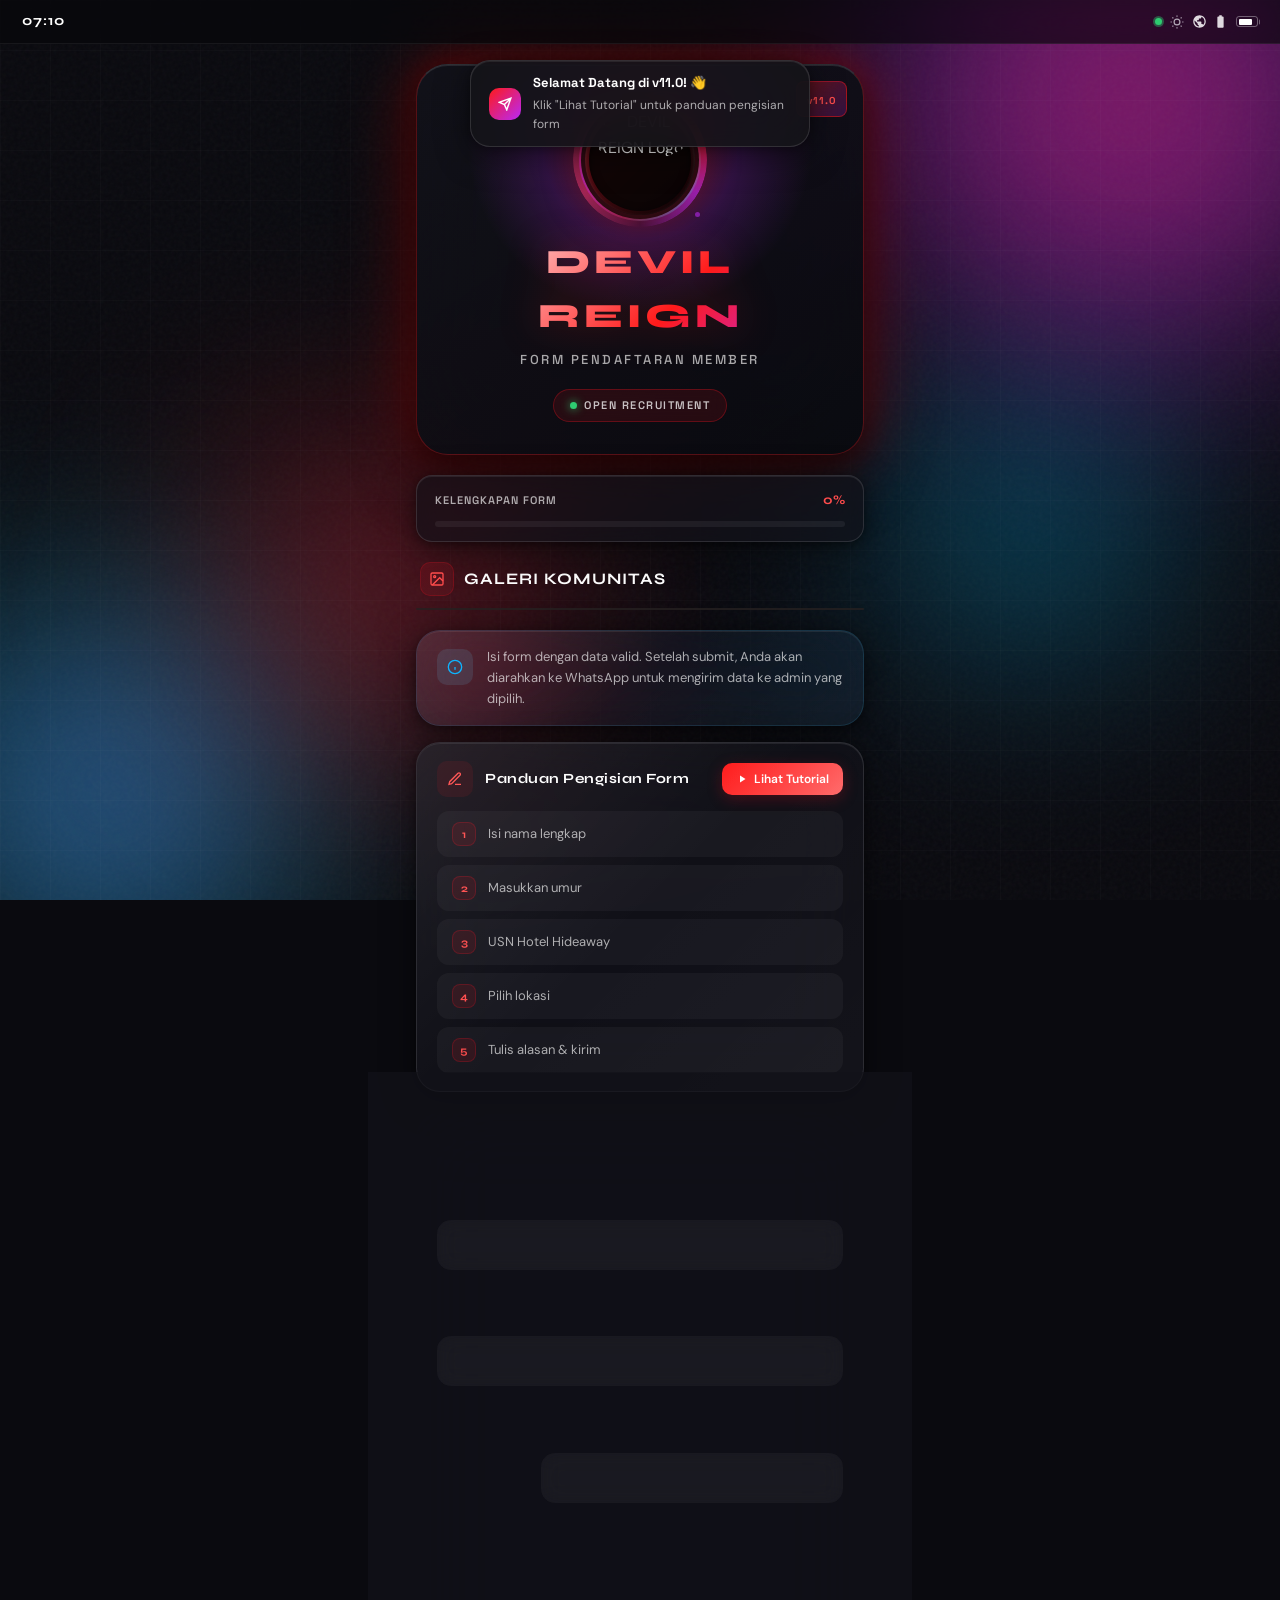
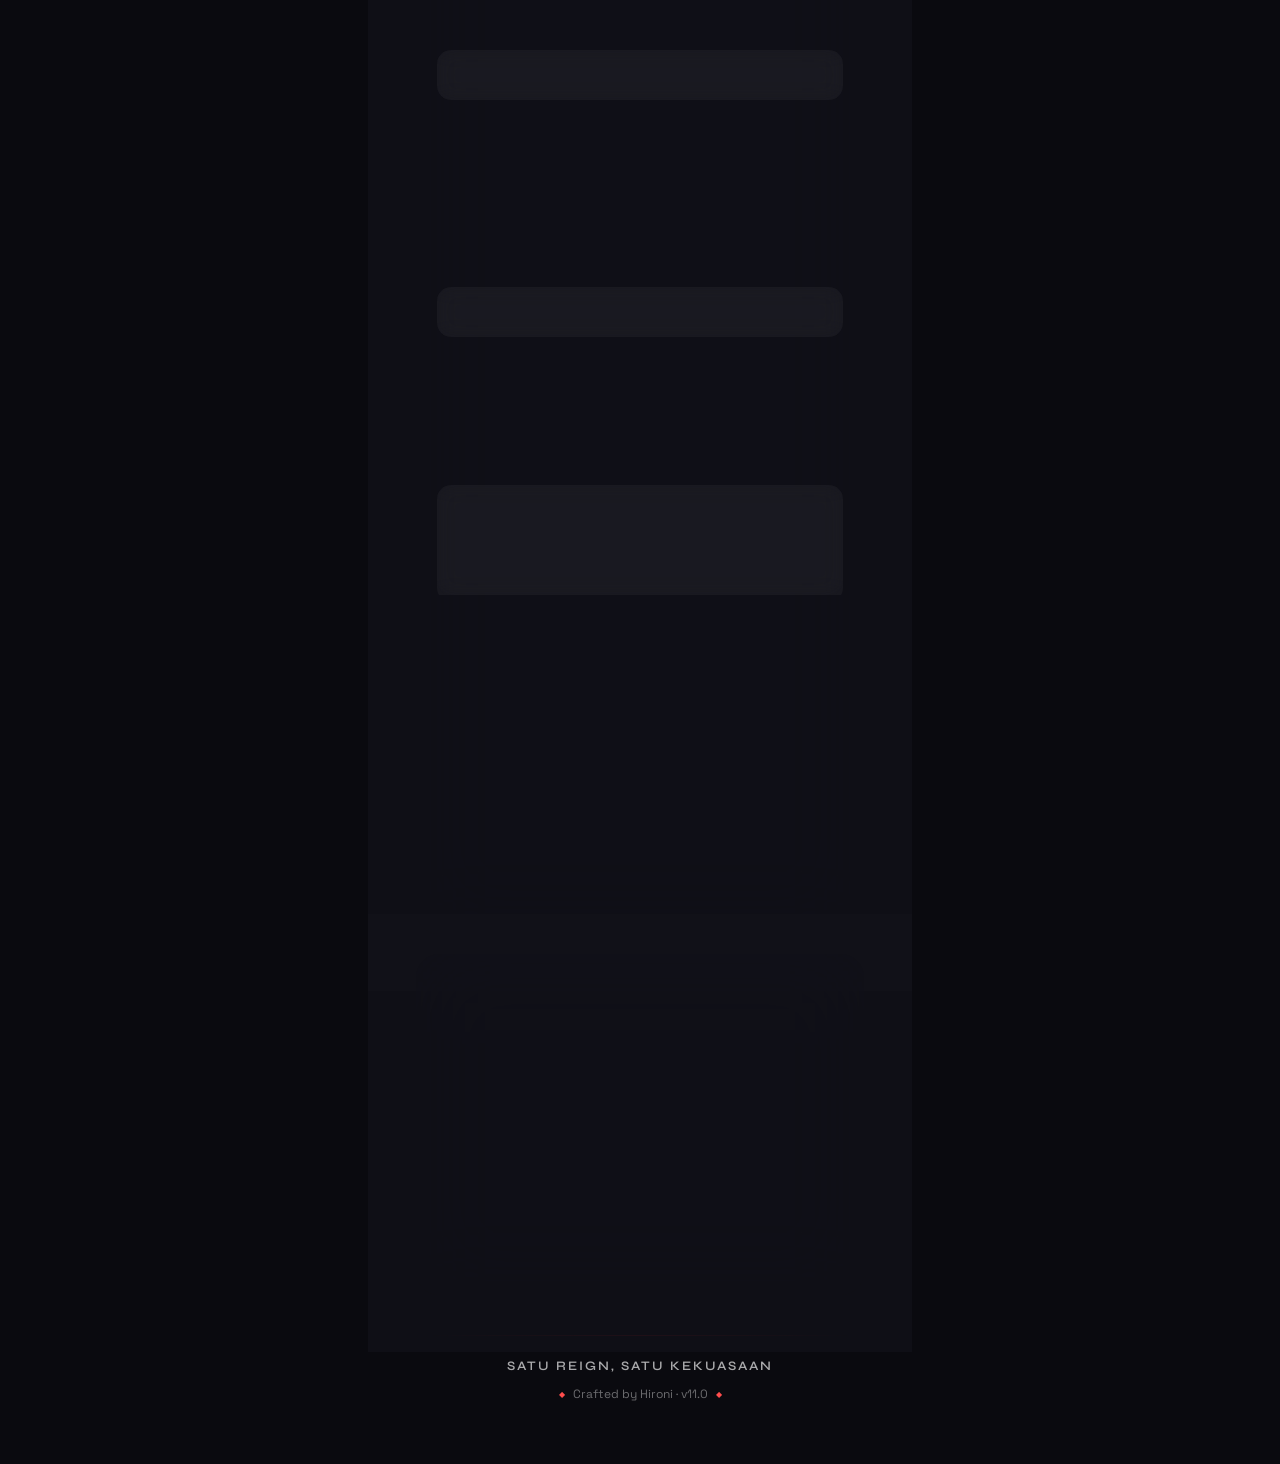
==== commit 619f7927: "Rename index.htmll to index.html" ====
--- a/index.html
+++ b/index.html
@@ -1,142 +1,802 @@
 <!DOCTYPE html>
 <html lang="id">
 <head>
-<meta charset="UTF-8">
-<meta name="viewport" content="width=device-width, initial-scale=1.0">
-<title>Deployment Unavailable</title>
-
-<style>
-body {
-  margin: 0;
-  font-family: -apple-system, BlinkMacSystemFont, "Segoe UI", Roboto, Helvetica, Arial, sans-serif;
-  background: #ffffff;
-  color: #000;
-}
-
-/* Header */
-.header {
-  display: flex;
-  justify-content: space-between;
-  align-items: center;
-  padding: 18px 40px;
-  font-size: 14px;
-  border-bottom: 1px solid #eaeaea;
-}
-
-.logo {
-  font-weight: 600;
-  letter-spacing: 0.5px;
-}
-
-.status {
-  font-size: 12px;
-  color: #e00;
-  font-weight: 500;
-}
-
-/* Container */
-.container {
-  height: 80vh;
-  display: flex;
-  align-items: center;
-  justify-content: center;
-}
-
-/* Card */
-.card {
-  max-width: 520px;
-}
-
-/* Title */
-h1 {
-  font-size: 30px;
-  margin-bottom: 12px;
-}
-
-.desc {
-  font-size: 14px;
-  color: #444;
-  margin-bottom: 25px;
-  line-height: 1.6;
-}
-
-/* Divider */
-.divider {
-  height: 1px;
-  background: #eaeaea;
-  margin: 25px 0;
-}
-
-/* Info */
-.info {
-  font-size: 13px;
-  color: #222;
-}
-
-.info p {
-  margin: 6px 0;
-}
-
-/* Code Box */
-.codebox {
-  margin-top: 20px;
-  background: #fafafa;
-  border: 1px solid #eee;
-  padding: 12px;
-  font-size: 12px;
-  color: #333;
-  border-radius: 6px;
-  font-family: monospace;
-}
-
-/* Footer */
-.footer {
-  text-align: center;
-  font-size: 12px;
-  color: #999;
-  margin-bottom: 20px;
-}
-
-</style>
+  <meta charset="UTF-8">
+  <meta name="viewport" content="width=device-width, initial-scale=1.0, maximum-scale=1.0, user-scalable=no">
+  <meta name="theme-color" content="#000000">
+  <meta name="apple-mobile-web-app-capable" content="yes">
+  <meta name="apple-mobile-web-app-status-bar-style" content="black-translucent">
+
+  <!-- Primary Meta Tags -->
+  <title id="metaTitle">DEVIL REIGN v11.0 | Form Pendaftaran Member</title>
+  <meta id="metaNameTitle" name="title" content="DEVIL REIGN v11.0 | Form Pendaftaran Member">
+  <meta id="metaDescription" name="description" content="Bergabunglah dengan DEVIL REIGN v11.0 - Komunitas eksklusif Hotel Hideaway. Daftar sekarang dan jadilah bagian dari kekuasaan!">
+  <meta name="keywords" content="DEVIL REIGN, Hotel Hideaway, Komunitas, Gaming, Member">
+  <meta name="author" content="Hironi">
+  <meta name="robots" content="index, follow">
+  <link rel="canonical" href="https://devilreign.com">
+
+  <!-- Open Graph / Facebook / WhatsApp -->
+  <meta property="og:type" content="website">
+  <meta id="metaOgUrl" property="og:url" content="https://devilreign.com">
+  <meta id="metaOgTitle" property="og:title" content="DEVIL REIGN v11.0 | Form Pendaftaran Member">
+  <meta id="metaOgDescription" property="og:description" content="Bergabunglah dengan DEVIL REIGN v11.0 - Komunitas eksklusif Hotel Hideaway. Daftar sekarang dan jadilah bagian dari kekuasaan!">
+  <meta id="metaOgImage" property="og:image" content="https://images.unsplash.com/photo-1614850523459-c2f4c699c52e?w=1200&h=630&fit=crop">
+  <meta property="og:image:width" content="1200">
+  <meta property="og:image:height" content="630">
+  <meta id="metaOgSiteName" property="og:site_name" content="DEVIL REIGN">
+  <meta property="og:locale" content="id_ID">
+
+  <!-- Twitter / X -->
+  <meta property="twitter:card" content="summary_large_image">
+  <meta id="metaTwitterUrl" property="twitter:url" content="https://devilreign.com">
+  <meta id="metaTwitterTitle" property="twitter:title" content="DEVIL REIGN v11.0 | Form Pendaftaran Member">
+  <meta id="metaTwitterDescription" property="twitter:description" content="Bergabunglah dengan DEVIL REIGN v11.0 - Komunitas eksklusif Hotel Hideaway. Daftar sekarang dan jadilah bagian dari kekuasaan!">
+  <meta id="metaTwitterImage" property="twitter:image" content="https://images.unsplash.com/photo-1614850523459-c2f4c699c52e?w=1200&h=630&fit=crop">
+
+  <!-- Fonts -->
+  <link rel="preconnect" href="https://fonts.googleapis.com">
+  <link rel="preconnect" href="https://fonts.gstatic.com" crossorigin>
+  <link href="https://fonts.googleapis.com/css2?family=Syne:wght@400;500;600;700;800&family=DM+Sans:ital,opsz,wght@0,9..40,300;0,9..40,400;0,9..40,500;0,9..40,600;0,9..40,700;1,9..40,400&family=Space+Grotesk:wght@300;400;500;600;700&display=swap" rel="stylesheet">
+
+  <!-- Styles -->
+  <link rel="stylesheet" href="style.css">
 </head>
-
 <body>
-
-<div class="header">
-  <div class="logo">▲ Vercel</div>
-  <div class="status">DEPLOYMENT INACTIVE</div>
-</div>
-
-<div class="container">
-  <div class="card">
-    <h1>Deployment Unavailable</h1>
-    
-    <div class="desc">
-      This deployment is no longer accessible because the hosting service has expired 
-      or the project is currently inactive.
-      <br><br>
-      If you are the owner of this project, please renew your hosting plan or redeploy the application.
-    </div>
-
-    <div class="divider"></div>
-
-    <div class="info">
-      <p><b>Project:</b> cloud-server-pro</p>
-      <p><b>Status:</b> Expired</p>
-      <p><b>Region:</b> Singapore (ap-southeast-1)</p>
-      <p><b>Last Active:</b> 14 April 2026</p>
-      <p><b>Error Code:</b> DEPLOYMENT_INACTIVE</p>
-    </div>
-
-    <div class="codebox">
-      > Error: Deployment has been disabled due to inactive billing or expired hosting plan.
-    </div>
+  <!-- Dynamic Background -->
+  <div class="ios-background">
+    <div class="gradient-mesh">
+      <div class="mesh-blob blob-1"></div>
+      <div class="mesh-blob blob-2"></div>
+      <div class="mesh-blob blob-3"></div>
+      <div class="mesh-blob blob-4"></div>
+    </div>
+    <div class="noise-overlay"></div>
   </div>
-</div>
-
-<div class="footer">
-  © 2026 Vercel Inc. All rights reserved.
-</div>
-
+
+  <!-- Reading Progress Bar -->
+  <div class="reading-progress" id="readingProgress"></div>
+
+  <!-- Status Bar -->
+  <!-- Draft saved indicator -->
+  <div class="draft-indicator" id="draftIndicator">
+    <span class="draft-dot"></span>
+    <span class="draft-text">Draft dipulihkan</span>
+    <button onclick="clearDraft()" style="background:none;border:none;color:var(--text-dim);cursor:pointer;font-size:10px;padding:0 4px">✕ Hapus</button>
+  </div>
+
+  <div class="status-bar">
+    <div class="status-time" id="statusTime">09:41</div>
+    <div class="status-icons">
+      <div class="fb-status-dot" id="fbStatusDot" title="Firebase Status"></div>
+      <button class="dark-mode-btn" id="darkModeBtn" onclick="toggleDarkMode()" aria-label="Toggle theme">
+        <svg id="darkModeIcon" viewBox="0 0 24 24" fill="none" stroke="currentColor" stroke-width="2"><path d="M21 12.79A9 9 0 1 1 11.21 3 7 7 0 0 0 21 12.79z" fill="currentColor" stroke="none"/></svg>
+      </button>
+      <svg class="status-icon" viewBox="0 0 24 24" fill="currentColor"><path d="M12 2C6.48 2 2 6.48 2 12s4.48 10 10 10 10-4.48 10-10S17.52 2 12 2zm-1 17.93c-3.95-.49-7-3.85-7-7.93 0-.62.08-1.21.21-1.79L9 15v1c0 1.1.9 2 2 2v1.93zm6.9-2.54c-.26-.81-1-1.39-1.9-1.39h-1v-3c0-.55-.45-1-1-1H8v-2h2c.55 0 1-.45 1-1V7h2c1.1 0 2-.9 2-2v-.41c2.93 1.19 5 4.06 5 7.41 0 2.08-.8 3.97-2.1 5.39z"/></svg>
+      <svg class="status-icon" viewBox="0 0 24 24" fill="currentColor"><path d="M15.67 4H14V2h-4v2H8.33C7.6 4 7 4.6 7 5.33v15.33C7 21.4 7.6 22 8.33 22h7.33c.74 0 1.34-.6 1.34-1.33V5.33C17 4.6 16.4 4 15.67 4z"/></svg>
+      <div class="battery">
+        <div class="battery-level"></div>
+      </div>
+    </div>
+  </div>
+
+  <!-- Announcement Banner -->
+  <div id="announcementBanner" style="display:none;align-items:flex-start;gap:12px;padding:12px 20px;border:1px solid;position:relative;z-index:999">
+    <svg width="16" height="16" viewBox="0 0 24 24" fill="none" stroke="currentColor" stroke-width="2" style="flex-shrink:0;margin-top:2px"><path d="M22 17H2a3 3 0 0 0 3-3V9a7 7 0 0 1 14 0v5a3 3 0 0 0 3 3zm-8.27 4a2 2 0 0 1-3.46 0"/></svg>
+    <div style="flex:1">
+      <div class="ann-title" style="font-family:'Syne',sans-serif;font-size:13px;font-weight:700;margin-bottom:2px"></div>
+      <div class="ann-body" style="font-size:12px;color:rgba(240,240,245,0.7);line-height:1.5"></div>
+    </div>
+    <button onclick="this.parentElement.style.display='none'" style="background:none;border:none;color:rgba(240,240,245,0.4);cursor:pointer;padding:0;flex-shrink:0">
+      <svg width="14" height="14" viewBox="0 0 24 24" fill="none" stroke="currentColor" stroke-width="2"><line x1="18" y1="6" x2="6" y2="18"/><line x1="6" y1="6" x2="18" y2="18"/></svg>
+    </button>
+  </div>
+
+  <!-- Advertisement Popup Modal -->
+  <div id="adPopupModal" class="ad-popup-modal">
+    <div class="ad-popup-backdrop" onclick="closeAdPopup()"></div>
+    <div class="ad-popup-content">
+      <button class="ad-popup-close" onclick="closeAdPopup()">
+        <svg viewBox="0 0 24 24" fill="none" stroke="currentColor" stroke-width="2.5">
+          <path d="M18 6L6 18M6 6l12 12"/>
+        </svg>
+      </button>
+      <div class="ad-popup-header">
+        <div class="ad-popup-badge">JASA WEBSITE</div>
+        <h3 class="ad-popup-title">Pilih Paket Anda</h3>
+        <p class="ad-popup-subtitle">by HIRONI</p>
+      </div>
+      <div class="ad-popup-body">
+        <div class="pricing-packages">
+          <div class="package-card package-biasa">
+            <div class="package-header">
+              <div class="package-icon">
+                <svg viewBox="0 0 24 24" fill="none" stroke="currentColor" stroke-width="2">
+                  <path d="M12 2L2 7l10 5 10-5-10-5z"/>
+                  <path d="M2 17l10 5 10-5"/>
+                  <path d="M2 12l10 5 10-5"/>
+                </svg>
+              </div>
+              <div class="package-info">
+                <span class="package-name">Biasa</span>
+                <span class="package-price">Rp 350.000</span>
+              </div>
+            </div>
+            <div class="package-features">
+              <span class="package-feature">Landing Page</span>
+              <span class="package-feature">3 Section</span>
+              <span class="package-feature">Mobile Friendly</span>
+            </div>
+          </div>
+
+          <div class="package-card package-populer">
+            <div class="package-badge-popular">POPULER</div>
+            <div class="package-header">
+              <div class="package-icon">
+                <svg viewBox="0 0 24 24" fill="none" stroke="currentColor" stroke-width="2">
+                  <polygon points="12 2 15.09 8.26 22 9.27 17 14.14 18.18 21.02 12 17.77 5.82 21.02 7 14.14 2 9.27 8.91 8.26 12 2"/>
+                </svg>
+              </div>
+              <div class="package-info">
+                <span class="package-name">Pro</span>
+                <span class="package-price">Rp 850.000</span>
+              </div>
+            </div>
+            <div class="package-features">
+              <span class="package-feature">Multi Page</span>
+              <span class="package-feature">5-7 Halaman</span>
+              <span class="package-feature">Form Contact</span>
+              <span class="package-feature">Animasi</span>
+            </div>
+          </div>
+
+          <div class="package-card package-legend">
+            <div class="package-header">
+              <div class="package-icon">
+                <svg viewBox="0 0 24 24" fill="none" stroke="currentColor" stroke-width="2">
+                  <path d="M6 9H4.5a2.5 2.5 0 0 1 0-5H6"/>
+                  <path d="M18 9h1.5a2.5 2.5 0 0 0 0-5H18"/>
+                  <path d="M4 22h16"/>
+                  <path d="M10 14.66V17c0 .55-.47.98-.97 1.21C7.85 18.75 7 20.24 7 22"/>
+                  <path d="M14 14.66V17c0 .55.47.98.97 1.21C16.15 18.75 17 20.24 17 22"/>
+                  <path d="M18 2H6v7a6 6 0 0 0 12 0V2Z"/>
+                </svg>
+              </div>
+              <div class="package-info">
+                <span class="package-name">Legend</span>
+                <span class="package-price">Rp 950.000</span>
+              </div>
+            </div>
+            <div class="package-features">
+              <span class="package-feature">Full Website</span>
+              <span class="package-feature">10+ Halaman</span>
+              <span class="package-feature">Dashboard Admin</span>
+              <span class="package-feature">Database</span>
+            </div>
+          </div>
+
+          <div class="package-card package-donatur">
+            <div class="package-badge-sultan">PALING POPULER</div>
+            <div class="package-header">
+              <div class="package-icon">
+                <svg viewBox="0 0 24 24" fill="none" stroke="currentColor" stroke-width="2">
+                  <path d="M12 1v22"/>
+                  <path d="M17 5H9.5a3.5 3.5 0 0 0 0 7h5a3.5 3.5 0 0 1 0 7H6"/>
+                </svg>
+              </div>
+              <div class="package-info">
+                <span class="package-name">Donatur</span>
+                <span class="package-price">Rp 1.000.000</span>
+              </div>
+            </div>
+            <div class="package-features">
+              <span class="package-feature">Premium Full</span>
+              <span class="package-feature">Unlimited Fitur</span>
+              <span class="package-feature">Priority Support</span>
+              <span class="package-feature">Buat Sultan!</span>
+            </div>
+          </div>
+        </div>
+      </div>
+      <div class="ad-popup-footer">
+        <a href="https://wa.me/6285119654305" target="_blank" class="ad-popup-btn">
+          <svg viewBox="0 0 24 24" fill="currentColor">
+            <path d="M17.472 14.382c-.297-.149-1.758-.867-2.03-.967-.273-.099-.471-.148-.67.15-.197.297-.767.966-.94 1.164-.173.199-.347.223-.644.075-.297-.15-1.255-.463-2.39-1.475-.883-.788-1.48-1.761-1.653-2.059-.173-.297-.018-.458.13-.606.134-.133.298-.347.446-.52.149-.174.198-.298.298-.497.099-.198.05-.371-.025-.52-.075-.149-.669-1.612-.916-2.207-.242-.579-.487-.5-.669-.51-.173-.008-.371-.01-.57-.01-.198 0-.52.074-.792.372-.272.297-1.04 1.016-1.04 2.479 0 1.462 1.065 2.875 1.213 3.074.149.198 2.096 3.2 5.077 4.487.709.306 1.262.489 1.694.625.712.227 1.36.195 1.871.118.571-.085 1.758-.719 2.006-1.413.248-.694.248-1.289.173-1.413-.074-.124-.272-.198-.57-.347m-5.421 7.403h-.004a9.87 9.87 0 01-5.031-1.378l-.361-.214-3.741.982.998-3.648-.235-.374a9.86 9.86 0 01-1.51-5.26c.001-5.45 4.436-9.884 9.888-9.884 2.64 0 5.122 1.03 6.988 2.898a9.825 9.825 0 012.893 6.994c-.003 5.45-4.437 9.884-9.885 9.884m8.413-18.297A11.815 11.815 0 0012.05 0C5.495 0 .16 5.335.157 11.892c0 2.096.547 4.142 1.588 5.945L.057 24l6.305-1.654a11.882 11.882 0 005.683 1.448h.005c6.554 0 11.89-5.335 11.893-11.893a11.821 11.821 0 00-3.48-8.413z"/>
+          </svg>
+          Pesan Sekarang
+        </a>
+        <button class="ad-popup-btn-secondary" onclick="closeAdPopup()">Nanti Saja</button>
+      </div>
+    </div>
+  </div>
+
+  <!-- Interactive Tutorial Overlay -->
+  <div id="tutorialOverlay" class="tutorial-overlay">
+    <div class="tutorial-backdrop"></div>
+    <div class="tutorial-hand" id="tutorialHand">
+      <svg viewBox="0 0 100 100" fill="none">
+        <path class="hand-icon" d="M50 20 C50 15 45 10 40 10 C35 10 30 15 30 20 L30 45 C30 40 25 35 20 35 C15 35 10 40 10 45 L10 65 C10 80 25 95 50 95 C75 95 90 80 90 65 L90 35 C90 30 85 25 80 25 C75 25 70 30 70 35 L70 30 C70 25 65 20 60 20 C55 20 50 25 50 30 L50 20Z" fill="white" stroke="#FF3B30" stroke-width="2"/>
+        <circle class="tap-ring" cx="35" cy="50" r="15" fill="none" stroke="#FF3B30" stroke-width="2" opacity="0"/>
+        <circle class="tap-ring-2" cx="35" cy="50" r="25" fill="none" stroke="#FF3B30" stroke-width="1" opacity="0"/>
+      </svg>
+    </div>
+    <div class="tutorial-tooltip" id="tutorialTooltip">
+      <div class="tooltip-header">
+        <span class="tooltip-step">Langkah <span id="stepNumber">1</span>/5</span>
+        <div class="step-dots">
+          <span class="dot active"></span>
+          <span class="dot"></span>
+          <span class="dot"></span>
+          <span class="dot"></span>
+          <span class="dot"></span>
+        </div>
+      </div>
+      <h3 class="tooltip-title" id="tooltipTitle">Nama Lengkap</h3>
+      <p class="tooltip-message" id="tooltipMessage">Ketik nama lengkap Anda di sini</p>
+      <div class="tooltip-actions">
+        <button class="tooltip-btn skip" onclick="skipTutorial()">Lewati</button>
+        <button class="tooltip-btn next" onclick="nextTutorialStep()">Lanjut</button>
+      </div>
+    </div>
+  </div>
+
+  <!-- Toast Notification -->
+  <div id="toast" class="ios-toast">
+    <div class="toast-icon">
+      <svg viewBox="0 0 24 24" fill="none" stroke="currentColor" stroke-width="2.5">
+        <path d="M22 2L11 13M22 2l-7 20-4-9-9-4 20-7z"/>
+      </svg>
+    </div>
+    <div class="toast-content">
+      <div class="toast-title">Selamat Datang!</div>
+      <div class="toast-message">Silakan lengkapi form pendaftaran member</div>
+    </div>
+  </div>
+
+  <!-- Success Modal -->
+  <div id="successModal" class="ios-modal">
+    <div class="modal-backdrop"></div>
+    <div class="modal-content">
+      <!-- Confetti Canvas -->
+      <canvas id="confettiCanvas" style="position:absolute;inset:0;pointer-events:none;border-radius:inherit;"></canvas>
+      <div class="modal-icon">
+        <svg viewBox="0 0 24 24" fill="none" stroke="currentColor" stroke-width="2.5">
+          <path d="M22 11.08V12a10 10 0 1 1-5.93-9.14"/>
+          <polyline points="22 4 12 14.01 9 11.01"/>
+        </svg>
+      </div>
+      <h3 class="modal-title">Berhasil! 🎉</h3>
+      <p class="modal-text">Data Anda telah siap dikirim ke WhatsApp Admin. Klik <strong>Lanjutkan</strong> untuk membuka WhatsApp.</p>
+      <div class="modal-member-info" id="modalMemberInfo"></div>
+      <button class="modal-btn" id="modalContinueBtn">Lanjutkan ke WhatsApp</button>
+      <button class="modal-btn-share" id="modalShareBtn">
+        <svg viewBox="0 0 24 24" fill="none" stroke="currentColor" stroke-width="2"><circle cx="18" cy="5" r="3"/><circle cx="6" cy="12" r="3"/><circle cx="18" cy="19" r="3"/><line x1="8.59" y1="13.51" x2="15.42" y2="17.49"/><line x1="15.41" y1="6.51" x2="8.59" y2="10.49"/></svg>
+        Bagikan Form
+      </button>
+    </div>
+  </div>
+
+  <!-- Processing Overlay -->
+  <div id="processing" class="processing-overlay">
+    <div class="processing-content">
+      <div class="processing-spinner">
+        <div class="spinner-ring"></div>
+        <div class="spinner-ring spinner-ring-2"></div>
+        <div class="spinner-core"></div>
+      </div>
+      <div class="processing-text">Memproses</div>
+      <div class="processing-subtext">Mohon tunggu sebentar...</div>
+    </div>
+  </div>
+
+  <!-- Main Container -->
+  <main class="ios-container">
+
+    <!-- Header Card -->
+    <header class="ios-header-card">
+      <div class="header-glow"></div>
+      <!-- v8.0 version badge -->
+      <div class="version-badge">
+        <span class="version-text">v11.0</span>
+      </div>
+      <div class="logo-container">
+        <div class="logo-ring">
+          <div class="logo">
+            <img src="IMG-20260204-WA0052.jpg" alt="DEVIL REIGN Logo" class="logo-img" loading="lazy">
+          </div>
+        </div>
+        <div class="logo-pulse"></div>
+      </div>
+      <h1 class="header-title">DEVIL REIGN</h1>
+      <p class="header-subtitle">Form Pendaftaran Member</p>
+      <div class="header-badges">
+        <div class="header-badge">
+          <span class="badge-dot"></span>
+          <span class="badge-text">Open Recruitment</span>
+        </div>
+        <!-- Live member count -->
+        <div class="header-badge member-count-badge" id="memberCountBadge" style="display:none;">
+          <svg width="10" height="10" viewBox="0 0 24 24" fill="none" stroke="currentColor" stroke-width="2.5"><path d="M17 21v-2a4 4 0 0 0-4-4H5a4 4 0 0 0-4 4v2"/><circle cx="9" cy="7" r="4"/><path d="M23 21v-2a4 4 0 0 0-3-3.87"/><path d="M16 3.13a4 4 0 0 1 0 7.75"/></svg>
+          <span class="badge-text" id="memberCountText">0 Anggota</span>
+        </div>
+        <!-- Countdown (v9.0) -->
+        <div class="header-countdown" id="headerCountdown" style="display:none">
+          <div class="countdown-label">Rekrutmen Ditutup Dalam</div>
+          <div class="countdown-timer">
+            <span class="cd-block"><span id="cdDays">00</span><small>hari</small></span>
+            <span class="cd-sep">:</span>
+            <span class="cd-block"><span id="cdHours">00</span><small>jam</small></span>
+            <span class="cd-sep">:</span>
+            <span class="cd-block"><span id="cdMins">00</span><small>menit</small></span>
+            <span class="cd-sep">:</span>
+            <span class="cd-block"><span id="cdSecs">00</span><small>detik</small></span>
+          </div>
+        </div>
+      </div>
+    </header>
+
+    <!-- Form Progress Bar -->
+    <div class="form-progress-container" id="formProgressContainer">
+      <div class="form-progress-header">
+        <span class="form-progress-label">Kelengkapan Form</span>
+        <span class="form-progress-pct" id="formProgressPct">0%</span>
+      </div>
+      <div class="form-progress-track">
+        <div class="form-progress-fill" id="formProgressFill"></div>
+      </div>
+    </div>
+
+    <!-- Gallery Section -->
+    <section class="gallery-section">
+      <div class="section-header">
+        <div class="section-icon">
+          <svg viewBox="0 0 24 24" fill="none" stroke="currentColor" stroke-width="2">
+            <rect x="3" y="3" width="18" height="18" rx="2" ry="2"/>
+            <circle cx="8.5" cy="8.5" r="1.5"/>
+            <polyline points="21 15 16 10 5 21"/>
+          </svg>
+        </div>
+        <h2 class="section-title">Galeri Komunitas</h2>
+      </div>
+      <div class="moving-banner" id="movingBanner">
+        <!-- Generated by JS -->
+      </div>
+    </section>
+
+    <!-- Info Card -->
+    <div class="info-section">
+      <div class="info-card ios-glass">
+        <div class="info-icon">
+          <svg viewBox="0 0 24 24" fill="none" stroke="currentColor" stroke-width="2">
+            <circle cx="12" cy="12" r="10"/>
+            <line x1="12" y1="16" x2="12" y2="12"/>
+            <line x1="12" y1="8" x2="12.01" y2="8"/>
+          </svg>
+        </div>
+        <p class="info-text">
+          Isi form dengan data valid. Setelah submit, Anda akan diarahkan ke WhatsApp untuk mengirim data ke admin yang dipilih.
+        </p>
+      </div>
+    </div>
+
+    <!-- Tutorial Guide Card -->
+    <div class="tutorial-guide-card ios-glass">
+      <div class="tutorial-header">
+        <div class="tutorial-icon">
+          <svg viewBox="0 0 24 24" fill="none" stroke="currentColor" stroke-width="2">
+            <path d="M12 20h9"/>
+            <path d="M16.5 3.5a2.121 2.121 0 0 1 3 3L7 19l-4 1 1-4L16.5 3.5z"/>
+          </svg>
+        </div>
+        <div class="tutorial-title">Panduan Pengisian Form</div>
+        <button class="tutorial-play-btn" onclick="startInteractiveTutorial()">
+          <svg viewBox="0 0 24 24" fill="currentColor">
+            <path d="M8 5v14l11-7z"/>
+          </svg>
+          <span>Lihat Tutorial</span>
+        </button>
+      </div>
+      <div class="tutorial-steps">
+        <div class="tutorial-step" data-step="1">
+          <span class="step-number">1</span>
+          <span class="step-text">Isi nama lengkap</span>
+          <span class="step-check" id="scheck1"></span>
+        </div>
+        <div class="tutorial-step" data-step="2">
+          <span class="step-number">2</span>
+          <span class="step-text">Masukkan umur</span>
+          <span class="step-check" id="scheck2"></span>
+        </div>
+        <div class="tutorial-step" data-step="3">
+          <span class="step-number">3</span>
+          <span class="step-text">USN Hotel Hideaway</span>
+          <span class="step-check" id="scheck3"></span>
+        </div>
+        <div class="tutorial-step" data-step="4">
+          <span class="step-number">4</span>
+          <span class="step-text">Pilih lokasi</span>
+          <span class="step-check" id="scheck4"></span>
+        </div>
+        <div class="tutorial-step" data-step="5">
+          <span class="step-number">5</span>
+          <span class="step-text">Tulis alasan & kirim</span>
+          <span class="step-check" id="scheck5"></span>
+        </div>
+      </div>
+    </div>
+
+    <!-- Form Card -->
+    <div class="form-card ios-glass" id="formCard">
+      <form id="memberForm" novalidate>
+        <!-- Personal Info Section -->
+        <div class="form-section">
+          <h3 class="form-section-title">
+            <span class="form-section-icon">
+              <svg viewBox="0 0 24 24" fill="none" stroke="currentColor" stroke-width="2">
+                <path d="M20 21v-2a4 4 0 0 0-4-4H8a4 4 0 0 0-4 4v2"/>
+                <circle cx="12" cy="7" r="4"/>
+              </svg>
+            </span>
+            Data Pribadi
+          </h3>
+
+          <!-- Nama -->
+          <div class="form-group tutorial-target" id="namaGroup" data-tutorial-step="1">
+            <label class="form-label" for="nama">
+              <span class="label-icon">
+                <svg viewBox="0 0 24 24" fill="none" stroke="currentColor" stroke-width="2">
+                  <path d="M20 21v-2a4 4 0 0 0-4-4H8a4 4 0 0 0-4 4v2"/>
+                  <circle cx="12" cy="7" r="4"/>
+                </svg>
+              </span>
+              Nama Lengkap
+            </label>
+            <div class="input-wrapper">
+              <input type="text" name="nama" id="nama" class="ios-input" placeholder="Masukkan nama lengkap" autocomplete="name" maxlength="60" required>
+              <div class="input-focus-border"></div>
+            </div>
+            <p class="input-hint">
+              <svg class="hint-icon" viewBox="0 0 24 24" fill="none" stroke="currentColor" stroke-width="2">
+                <circle cx="12" cy="12" r="10"/>
+                <line x1="12" y1="16" x2="12" y2="12"/>
+                <line x1="12" y1="8" x2="12.01" y2="8"/>
+              </svg>
+              Gunakan nama asli Anda untuk verifikasi data
+            </p>
+            <div class="field-error" id="namaError"></div>
+          </div>
+
+          <!-- Umur -->
+          <div class="form-group tutorial-target" id="umurGroup" data-tutorial-step="2">
+            <label class="form-label" for="umur">
+              <span class="label-icon">
+                <svg viewBox="0 0 24 24" fill="none" stroke="currentColor" stroke-width="2">
+                  <rect x="3" y="4" width="18" height="18" rx="2" ry="2"/>
+                  <line x1="16" y1="2" x2="16" y2="6"/>
+                  <line x1="8" y1="2" x2="8" y2="6"/>
+                  <line x1="3" y1="10" x2="21" y2="10"/>
+                </svg>
+              </span>
+              Umur
+            </label>
+            <div class="input-wrapper">
+              <input type="number" name="umur" id="umur" class="ios-input" placeholder="Masukkan umur" min="10" max="80" inputmode="numeric" required>
+              <div class="input-focus-border"></div>
+            </div>
+            <p class="input-hint">
+              <svg class="hint-icon" viewBox="0 0 24 24" fill="none" stroke="currentColor" stroke-width="2">
+                <circle cx="12" cy="12" r="10"/>
+                <line x1="12" y1="16" x2="12" y2="12"/>
+                <line x1="12" y1="8" x2="12.01" y2="8"/>
+              </svg>
+              Minimal 10 tahun untuk bergabung dengan komunitas
+            </p>
+            <div class="field-error" id="umurError"></div>
+          </div>
+
+          <!-- Nomor WhatsApp -->
+          <div class="form-group" id="nomorWAGroup">
+            <label class="form-label" for="nomorWA">
+              <span class="label-icon">
+                <svg viewBox="0 0 24 24" fill="none" stroke="currentColor" stroke-width="2">
+                  <path d="M22 16.92v3a2 2 0 0 1-2.18 2 19.79 19.79 0 0 1-8.63-3.07A19.5 19.5 0 0 1 4.14 13.5 19.79 19.79 0 0 1 1.07 4.91 2 2 0 0 1 3.07 2.73h3a2 2 0 0 1 2 1.72c.127.96.361 1.903.7 2.81a2 2 0 0 1-.45 2.11L7.09 9.91a16 16 0 0 0 6 6l1.27-1.27a2 2 0 0 1 2.11-.45c.907.339 1.85.573 2.81.7A2 2 0 0 1 21 16.92z"/>
+                </svg>
+              </span>
+              Nomor WhatsApp
+            </label>
+            <div class="wa-phone-wrapper">
+              <div class="wa-country-btn" id="waCountryBtn" onclick="toggleCountryDropdown()">
+                <span class="wa-flag" id="waFlagDisplay">🇮🇩</span>
+                <span class="wa-dial" id="waDialDisplay">+62</span>
+                <svg class="wa-chevron" id="waChevron" viewBox="0 0 24 24" fill="none" stroke="currentColor" stroke-width="2.5"><polyline points="6 9 12 15 18 9"/></svg>
+                <input type="hidden" id="waDialCode" name="waDialCode" value="62">
+              </div>
+              <div class="wa-input-wrap">
+                <input type="tel" name="nomorWA" id="nomorWA" class="ios-input wa-number-input" placeholder="81234567890" inputmode="numeric" maxlength="13" required>
+                <div class="input-focus-border"></div>
+              </div>
+            </div>
+            <!-- Country Dropdown -->
+            <div class="wa-dropdown" id="waDropdown">
+              <div class="wa-search-wrap">
+                <svg viewBox="0 0 24 24" fill="none" stroke="currentColor" stroke-width="2" style="width:14px;height:14px;flex-shrink:0;color:rgba(255,255,255,0.35)"><circle cx="11" cy="11" r="8"/><line x1="21" y1="21" x2="16.65" y2="16.65"/></svg>
+                <input type="text" id="waCountrySearch" class="wa-search-input" placeholder="Cari negara..." oninput="filterCountries(this.value)">
+              </div>
+              <div class="wa-country-list" id="waCountryList"></div>
+            </div>
+            <p class="input-hint">
+              <svg class="hint-icon" viewBox="0 0 24 24" fill="none" stroke="currentColor" stroke-width="2">
+                <circle cx="12" cy="12" r="10"/>
+                <line x1="12" y1="16" x2="12" y2="12"/>
+                <line x1="12" y1="8" x2="12.01" y2="8"/>
+              </svg>
+              Pilih kode negara lalu isi nomor tanpa angka 0 di depan. Digunakan admin untuk konfirmasi.
+            </p>
+            <div class="field-error" id="nomorWAError"></div>
+          </div>
+        </div>
+
+        <!-- Game Info Section -->
+        <div class="form-section">
+          <h3 class="form-section-title">
+            <span class="form-section-icon">
+              <svg viewBox="0 0 24 24" fill="none" stroke="currentColor" stroke-width="2">
+                <rect x="2" y="3" width="20" height="14" rx="2" ry="2"/>
+                <line x1="8" y1="21" x2="16" y2="21"/>
+                <line x1="12" y1="17" x2="12" y2="21"/>
+              </svg>
+            </span>
+            Data Game
+          </h3>
+
+          <!-- USN Hotel Hideaway -->
+          <div class="form-group tutorial-target" id="usnGroup" data-tutorial-step="3">
+            <label class="form-label" for="usnHotel">
+              <span class="label-icon">
+                <svg viewBox="0 0 24 24" fill="none" stroke="currentColor" stroke-width="2">
+                  <rect x="2" y="3" width="20" height="14" rx="2" ry="2"/>
+                  <line x1="8" y1="21" x2="16" y2="21"/>
+                  <line x1="12" y1="17" x2="12" y2="21"/>
+                </svg>
+              </span>
+              USN Hotel Hideaway
+            </label>
+            <div class="input-wrapper">
+              <input type="text" name="usnHotel" id="usnHotel" class="ios-input" placeholder="Masukkan username" autocomplete="username" maxlength="40" required>
+              <div class="input-focus-border"></div>
+            </div>
+            <p class="input-hint">
+              <svg class="hint-icon" viewBox="0 0 24 24" fill="none" stroke="currentColor" stroke-width="2">
+                <circle cx="12" cy="12" r="10"/>
+                <line x1="12" y1="16" x2="12" y2="12"/>
+                <line x1="12" y1="8" x2="12.01" y2="8"/>
+              </svg>
+              Username game Anda untuk identifikasi dalam komunitas
+            </p>
+            <div class="field-error" id="usnError"></div>
+          </div>
+        </div>
+
+        <!-- Location Section -->
+        <div class="form-section">
+          <h3 class="form-section-title">
+            <span class="form-section-icon">
+              <svg viewBox="0 0 24 24" fill="none" stroke="currentColor" stroke-width="2">
+                <path d="M21 10c0 7-9 13-9 13s-9-6-9-13a9 9 0 0 1 18 0z"/>
+                <circle cx="12" cy="10" r="3"/>
+              </svg>
+            </span>
+            Lokasi
+          </h3>
+
+          <div class="form-group tutorial-target" id="kotaGroup" data-tutorial-step="4">
+            <label class="form-label" for="asalKota">
+              <span class="label-icon">
+                <svg viewBox="0 0 24 24" fill="none" stroke="currentColor" stroke-width="2">
+                  <path d="M21 10c0 7-9 13-9 13s-9-6-9-13a9 9 0 0 1 18 0z"/>
+                  <circle cx="12" cy="10" r="3"/>
+                </svg>
+              </span>
+              Asal Kota
+            </label>
+
+            <div class="ios-segmented-control">
+              <button type="button" id="btnManual" class="segment-btn active" onclick="setLocationMode('manual')">
+                <svg class="segment-icon" viewBox="0 0 24 24" fill="none" stroke="currentColor" stroke-width="2">
+                  <path d="M11 4H4a2 2 0 0 0-2 2v14a2 2 0 0 0 2 2h14a2 2 0 0 0 2-2v-7"/>
+                  <path d="M18.5 2.5a2.121 2.121 0 0 1 3 3L12 15l-4 1 1-4 9.5-9.5z"/>
+                </svg>
+                Manual
+              </button>
+              <button type="button" id="btnAuto" class="segment-btn" onclick="setLocationMode('auto')">
+                <svg class="segment-icon" viewBox="0 0 24 24" fill="none" stroke="currentColor" stroke-width="2">
+                  <path d="M21 10c0 7-9 13-9 13s-9-6-9-13a9 9 0 0 1 18 0z"/>
+                  <circle cx="12" cy="10" r="3"/>
+                </svg>
+                Auto Detect
+              </button>
+            </div>
+
+            <div class="input-wrapper">
+              <input type="text" name="asalKota" id="asalKota" class="ios-input" placeholder="Masukkan asal kota" required>
+              <div class="input-focus-border"></div>
+              <div id="locatingIndicator" class="locating-indicator" style="display: none;">
+                <div class="locating-pulse"></div>
+                <span>Mendeteksi lokasi...</span>
+              </div>
+            </div>
+            <p class="input-hint">
+              <svg class="hint-icon" viewBox="0 0 24 24" fill="none" stroke="currentColor" stroke-width="2">
+                <circle cx="12" cy="12" r="10"/>
+                <line x1="12" y1="16" x2="12" y2="12"/>
+                <line x1="12" y1="8" x2="12.01" y2="8"/>
+              </svg>
+              Pilih "Manual" untuk ketik sendiri atau "Auto Detect" untuk GPS otomatis
+            </p>
+            <div class="field-error" id="kotaError"></div>
+          </div>
+        </div>
+
+        <!-- Reason Section -->
+        <div class="form-section">
+          <h3 class="form-section-title">
+            <span class="form-section-icon">
+              <svg viewBox="0 0 24 24" fill="none" stroke="currentColor" stroke-width="2">
+                <path d="M21 15a2 2 0 0 1-2 2H7l-4 4V5a2 2 0 0 1 2-2h14a2 2 0 0 1 2 2z"/>
+              </svg>
+            </span>
+            Alasan Bergabung
+          </h3>
+
+          <div class="form-group tutorial-target" id="alasanGroup" data-tutorial-step="5">
+            <label class="form-label" for="alasan">
+              <span class="label-icon">
+                <svg viewBox="0 0 24 24" fill="none" stroke="currentColor" stroke-width="2">
+                  <path d="M21 15a2 2 0 0 1-2 2H7l-4 4V5a2 2 0 0 1 2-2h14a2 2 0 0 1 2 2z"/>
+                </svg>
+              </span>
+              Ceritakan Alasan Anda
+            </label>
+            <div class="input-wrapper">
+              <textarea name="alasan" id="alasan" class="ios-textarea" placeholder="Ceritakan mengapa Anda ingin bergabung dengan DEVIL REIGN..." maxlength="500" required></textarea>
+              <div class="input-focus-border"></div>
+            </div>
+            <!-- Character Counter -->
+            <div class="char-counter">
+              <span id="charCount">0</span><span>/500 karakter</span>
+              <span class="char-min-note" id="charMinNote">— min. 20 karakter</span>
+            </div>
+            <p class="input-hint">
+              <svg class="hint-icon" viewBox="0 0 24 24" fill="none" stroke="currentColor" stroke-width="2">
+                <circle cx="12" cy="12" r="10"/>
+                <line x1="12" y1="16" x2="12" y2="12"/>
+                <line x1="12" y1="8" x2="12.01" y2="8"/>
+              </svg>
+              Ceritakan alasan Anda dengan jujur dan menarik (min. 20 karakter)
+            </p>
+            <div class="field-error" id="alasanError"></div>
+          </div>
+        </div>
+
+        <!-- Admin Selection Section -->
+        <div class="form-section admin-section">
+          <h3 class="form-section-title">
+            <span class="form-section-icon">
+              <svg viewBox="0 0 24 24" fill="none" stroke="currentColor" stroke-width="2">
+                <path d="M17 21v-2a4 4 0 0 0-4-4H5a4 4 0 0 0-4 4v2"/>
+                <circle cx="9" cy="7" r="4"/>
+                <path d="M23 21v-2a4 4 0 0 0-3-3.87"/>
+                <path d="M16 3.13a4 4 0 0 1 0 7.75"/>
+              </svg>
+            </span>
+            Pilih Admin
+          </h3>
+          <p class="admin-subtitle">Pilih salah satu admin untuk menghubungi</p>
+          <div class="admin-grid" id="adminGrid">
+            <!-- Generated by JS -->
+          </div>
+          <div class="field-error" id="adminError"></div>
+        </div>
+
+        <!-- Submit Button -->
+        <div class="submit-section">
+          <!-- Rate limit warning -->
+          <div class="rate-limit-warn" id="rateLimitWarn" style="display:none;">
+            <svg viewBox="0 0 24 24" fill="none" stroke="currentColor" stroke-width="2" width="14" height="14"><circle cx="12" cy="12" r="10"/><line x1="12" y1="8" x2="12" y2="12"/><line x1="12" y1="16" x2="12.01" y2="16"/></svg>
+            <span id="rateLimitText">Tunggu sebelum submit lagi</span>
+          </div>
+          <button type="submit" class="ios-button" id="submitBtn">
+            <span class="btn-content">
+              <svg class="btn-icon" viewBox="0 0 24 24" fill="none" stroke="currentColor" stroke-width="2">
+                <line x1="22" y1="2" x2="11" y2="13"/>
+                <polygon points="22 2 15 22 11 13 2 9 22 2"/>
+              </svg>
+              <span class="btn-text">Kirim ke WhatsApp</span>
+            </span>
+            <div class="btn-shine"></div>
+          </button>
+        </div>
+      </form>
+    </div>
+
+    <!-- Social Media Section -->
+    <section class="social-section ios-glass">
+      <div class="social-section-header">
+        <div class="social-section-icon">
+          <svg viewBox="0 0 24 24" fill="none" stroke="currentColor" stroke-width="2">
+            <path d="M18 8A6 6 0 0 0 6 8c0 7-3 9-3 9h18s-3-2-3-9"/>
+            <path d="M13.73 21a2 2 0 0 1-3.46 0"/>
+          </svg>
+        </div>
+        <h2 class="social-section-title">Ikuti Kami</h2>
+      </div>
+      <div class="social-links">
+        <a href="https://whatsapp.com/channel/0029Vb8WGv9EQIax4sTSTF3s" target="_blank" class="social-link social-whatsapp">
+          <div class="social-link-icon">
+            <svg viewBox="0 0 24 24" fill="currentColor">
+              <path d="M17.472 14.382c-.297-.149-1.758-.867-2.03-.967-.273-.099-.471-.148-.67.15-.197.297-.767.966-.94 1.164-.173.199-.347.223-.644.075-.297-.15-1.255-.463-2.39-1.475-.883-.788-1.48-1.761-1.653-2.059-.173-.297-.018-.458.13-.606.134-.133.298-.347.446-.52.149-.174.198-.298.298-.497.099-.198.05-.371-.025-.52-.075-.149-.669-1.612-.916-2.207-.242-.579-.487-.5-.669-.51-.173-.008-.371-.01-.57-.01-.198 0-.52.074-.792.372-.272.297-1.04 1.016-1.04 2.479 0 1.462 1.065 2.875 1.213 3.074.149.198 2.096 3.2 5.077 4.487.709.306 1.262.489 1.694.625.712.227 1.36.195 1.871.118.571-.085 1.758-.719 2.006-1.413.248-.694.248-1.289.173-1.413-.074-.124-.272-.198-.57-.347m-5.421 7.403h-.004a9.87 9.87 0 01-5.031-1.378l-.361-.214-3.741.982.998-3.648-.235-.374a9.86 9.86 0 01-1.51-5.26c.001-5.45 4.436-9.884 9.888-9.884 2.64 0 5.122 1.03 6.988 2.898a9.825 9.825 0 012.893 6.994c-.003 5.45-4.437 9.884-9.885 9.884m8.413-18.297A11.815 11.815 0 0012.05 0C5.495 0 .16 5.335.157 11.892c0 2.096.547 4.142 1.588 5.945L.057 24l6.305-1.654a11.882 11.882 0 005.683 1.448h.005c6.554 0 11.89-5.335 11.893-11.893a11.821 11.821 0 00-3.48-8.413z"/>
+            </svg>
+          </div>
+          <div class="social-link-info">
+            <span class="social-link-name">WhatsApp Channel</span>
+            <span class="social-link-desc">Join channel resmi kami</span>
+          </div>
+          <div class="social-link-arrow">
+            <svg viewBox="0 0 24 24" fill="none" stroke="currentColor" stroke-width="2"><path d="M9 18l6-6-6-6"/></svg>
+          </div>
+        </a>
+
+        <a href="https://www.instagram.com/devil_reignfams?igsh=MWxma2dxMWpsbDhpaw==" target="_blank" class="social-link social-instagram">
+          <div class="social-link-icon">
+            <svg viewBox="0 0 24 24" fill="currentColor">
+              <path d="M12 2.163c3.204 0 3.584.012 4.85.07 3.252.148 4.771 1.691 4.919 4.919.058 1.265.069 1.645.069 4.849 0 3.205-.012 3.584-.069 4.849-.149 3.225-1.664 4.771-4.919 4.919-1.266.058-1.644.07-4.85.07-3.204 0-3.584-.012-4.849-.07-3.26-.149-4.771-1.699-4.919-4.92-.058-1.265-.07-1.644-.07-4.849 0-3.204.013-3.583.07-4.849.149-3.227 1.664-4.771 4.919-4.919 1.266-.057 1.645-.069 4.849-.069zM12 0C8.741 0 8.333.014 7.053.072 2.695.272.273 2.69.073 7.052.014 8.333 0 8.741 0 12c0 3.259.014 3.668.072 4.948.2 4.358 2.618 6.78 6.98 6.98C8.333 23.986 8.741 24 12 24c3.259 0 3.668-.014 4.948-.072 4.354-.2 6.782-2.618 6.979-6.98.059-1.28.073-1.689.073-4.948 0-3.259-.014-3.667-.072-4.947-.196-4.354-2.617-6.78-6.979-6.98C15.668.014 15.259 0 12 0zm0 5.838a6.162 6.162 0 1 0 0 12.324 6.162 6.162 0 0 0 0-12.324zM12 16a4 4 0 1 1 0-8 4 4 0 0 1 0 8zm6.406-11.845a1.44 1.44 0 1 0 0 2.881 1.44 1.44 0 0 0 0-2.881z"/>
+            </svg>
+          </div>
+          <div class="social-link-info">
+            <span class="social-link-name">Instagram</span>
+            <span class="social-link-desc">@devil_reignfams</span>
+          </div>
+          <div class="social-link-arrow">
+            <svg viewBox="0 0 24 24" fill="none" stroke="currentColor" stroke-width="2"><path d="M9 18l6-6-6-6"/></svg>
+          </div>
+        </a>
+
+        <a href="https://discord.gg/v2T79PQwU" target="_blank" class="social-link social-discord">
+          <div class="social-link-icon">
+            <svg viewBox="0 0 24 24" fill="currentColor">
+              <path d="M20.317 4.37a19.791 19.791 0 0 0-4.885-1.515.074.074 0 0 0-.079.037c-.21.375-.444.864-.608 1.25a18.27 18.27 0 0 0-5.487 0 12.64 12.64 0 0 0-.617-1.25.077.077 0 0 0-.079-.037A19.736 19.736 0 0 0 3.677 4.37a.07.07 0 0 0-.032.027C.533 9.046-.32 13.58.099 18.057a.082.082 0 0 0 .031.057 19.9 19.9 0 0 0 5.993 3.03.078.078 0 0 0 .084-.028 14.09 14.09 0 0 0 1.226-1.994.076.076 0 0 0-.041-.106 13.107 13.107 0 0 1-1.872-.892.077.077 0 0 1-.008-.128 10.2 10.2 0 0 0 .372-.292.074.074 0 0 1 .077-.01c3.928 1.793 8.18 1.793 12.062 0a.074.074 0 0 1 .078.01c.12.098.246.198.373.292a.077.077 0 0 1-.006.127 12.299 12.299 0 0 1-1.873.892.077.077 0 0 0-.041.107c.36.698.772 1.362 1.225 1.993a.076.076 0 0 0 .084.028 19.839 19.839 0 0 0 6.002-3.03.077.077 0 0 0 .032-.054c.5-5.177-.838-9.674-3.549-13.66a.061.061 0 0 0-.031-.03zM8.02 15.33c-1.183 0-2.157-1.085-2.157-2.419 0-1.333.956-2.419 2.157-2.419 1.21 0 2.176 1.096 2.157 2.42 0 1.333-.956 2.418-2.157 2.418zm7.975 0c-1.183 0-2.157-1.085-2.157-2.419 0-1.333.955-2.419 2.157-2.419 1.21 0 2.176 1.096 2.157 2.42 0 1.333-.946 2.418-2.157 2.418z"/>
+            </svg>
+          </div>
+          <div class="social-link-info">
+            <span class="social-link-name">Discord</span>
+            <span class="social-link-desc">Join server komunitas</span>
+          </div>
+          <div class="social-link-arrow">
+            <svg viewBox="0 0 24 24" fill="none" stroke="currentColor" stroke-width="2"><path d="M9 18l6-6-6-6"/></svg>
+          </div>
+        </a>
+      </div>
+    </section>
+
+    <!-- Footer -->
+    <footer class="ios-footer">
+      <div class="footer-divider"></div>
+      <p class="footer-tagline"> Satu Reign, Satu Kekuasaan </p>
+      <p class="footer-credit">
+        <span class="credit-icon">◆</span>
+        Crafted by Hironi · v11.0
+        <span class="credit-icon">◆</span>
+      </p>
+    </footer>
+  </main>
+
+  <!-- Floating Action Button -->
+  <button class="fab" onclick="scrollToTop()" id="fabBtn" aria-label="Scroll to top">
+    <svg viewBox="0 0 24 24" fill="none" stroke="currentColor" stroke-width="2.5">
+      <path d="M18 15l-6-6-6 6"/>
+    </svg>
+  </button>
+
+  <script src="script.js"></script>
 </body>
 </html>
--- a/style.css
+++ b/style.css
@@ -0,0 +1,1025 @@
+/* ===== DEVIL REIGN — v8.0 PREMIUM LIQUID GLASS iOS THEME ===== */
+/* v8.0: Stats UI, Pagination, Bulk Actions, Edit Member, Statistik Page */
+@import url('https://fonts.googleapis.com/css2?family=Syne:wght@400;500;600;700;800&family=DM+Sans:wght@300;400;500;600;700&family=Space+Grotesk:wght@300;400;500;600;700&display=swap');
+
+:root {
+  /* ===== NEW VIBRANT COLOR SCHEME v9.0 ===== */
+  /* Primary Colors - Electric Red */
+  --blood: #FF1A1A;
+  --blood-bright: #FF4D4D;
+  --blood-glow: rgba(255, 26, 26, 0.5);
+  --ember: #FF6B6B;
+  
+  /* Background Colors - Deep Space */
+  --black: #0A0A0F;
+  --black-secondary: #12121A;
+  --black-tertiary: #1A1A25;
+  
+  /* Glassmorphism Colors */
+  --glass-bg: rgba(18, 18, 26, 0.72);
+  --glass-bg-light: rgba(255, 255, 255, 0.06);
+  --glass-border: rgba(255, 255, 255, 0.12);
+  --glass-border-bright: rgba(255, 255, 255, 0.22);
+  --glass-inner: rgba(255, 255, 255, 0.04);
+  
+  /* Text Colors */
+  --text: #FFFFFF;
+  --text-sub: rgba(255, 255, 255, 0.65);
+  --text-dim: rgba(255, 255, 255, 0.40);
+  
+  /* Accent Colors - Vibrant Palette */
+  --success: #00E676;
+  --info: #00B0FF;
+  --purple: #B829F7;
+  --warn: #FFB300;
+  --cyan: #00E5FF;
+  --pink: #FF4081;
+  --gold: #FFD700;
+  
+  /* Gradient Definitions */
+  --gradient-primary: linear-gradient(135deg, #FF1A1A 0%, #FF6B6B 50%, #FF8E8E 100%);
+  --gradient-accent: linear-gradient(135deg, #FF1A1A 0%, #B829F7 100%);
+  --gradient-glow: linear-gradient(135deg, rgba(255,26,26,0.4) 0%, rgba(184,41,247,0.2) 100%);
+  
+  /* Blur Effects */
+  --blur-xl: blur(60px) saturate(200%) brightness(1.1);
+  --blur-lg: blur(40px) saturate(180%);
+  --blur-md: blur(24px) saturate(160%);
+  --blur-sm: blur(12px) saturate(140%);
+
+  /* Animation Easings */
+  --ease-spring: cubic-bezier(0.68, -0.55, 0.265, 1.55);
+  --ease-out: cubic-bezier(0.16, 1, 0.3, 1);
+  --ease-in-out: cubic-bezier(0.4, 0, 0.2, 1);
+  --dur-fast: 0.2s;
+  --dur-med: 0.35s;
+  --dur-slow: 0.5s;
+
+  /* Shadow Effects */
+  --shadow-red: 0 0 80px rgba(255, 26, 26, 0.3), 0 0 30px rgba(255, 26, 26, 0.2);
+  --shadow-glass: 0 8px 32px rgba(0, 0, 0, 0.5), 0 2px 8px rgba(0, 0, 0, 0.3), inset 0 1px 0 rgba(255, 255, 255, 0.08);
+  --shadow-glass-lg: 0 20px 60px rgba(0, 0, 0, 0.6), 0 8px 24px rgba(0, 0, 0, 0.4), inset 0 1px 0 rgba(255, 255, 255, 0.1);
+  --shadow-glow: 0 0 40px rgba(255, 26, 26, 0.25);
+}
+
+*, *::before, *::after {
+  margin: 0; padding: 0; box-sizing: border-box;
+  -webkit-tap-highlight-color: transparent;
+  -webkit-font-smoothing: antialiased;
+  -moz-osx-font-smoothing: grayscale;
+}
+
+html { scroll-behavior: smooth; }
+
+body {
+  font-family: 'DM Sans', -apple-system, BlinkMacSystemFont, sans-serif;
+  background: var(--black);
+  color: var(--text);
+  min-height: 100vh;
+  overflow-x: hidden;
+  line-height: 1.6;
+  padding-top: 44px;
+  font-weight: 400;
+}
+
+/* ===== READING PROGRESS BAR (v8.0 NEW) ===== */
+.reading-progress {
+  position: fixed;
+  top: 44px;
+  left: 0;
+  height: 2px;
+  width: 0%;
+  background: linear-gradient(90deg, var(--blood), var(--purple), var(--cyan), var(--success));
+  z-index: 1001;
+  transition: width 0.1s linear;
+  box-shadow: 0 0 10px rgba(255, 26, 26, 0.6);
+}
+
+/* ===== DYNAMIC BACKGROUND ===== */
+.ios-background {
+  position: fixed; inset: 0; z-index: -2; overflow: hidden;
+}
+.gradient-mesh { position: absolute; inset: 0; }
+.mesh-blob {
+  position: absolute; border-radius: 50%;
+  filter: blur(110px); opacity: 0.55;
+  animation: blobDrift 30s ease-in-out infinite;
+}
+.blob-1 { width: 600px; height: 600px; background: radial-gradient(circle, #FF1A1A 0%, #B829F7 40%, transparent 70%); top: -200px; right: -150px; animation-delay: 0s; opacity: 0.6; }
+.blob-2 { width: 450px; height: 450px; background: radial-gradient(circle, #B829F7 0%, #00E5FF 50%, transparent 70%); bottom: -120px; left: -120px; animation-delay: -10s; opacity: 0.5; }
+.blob-3 { width: 380px; height: 380px; background: radial-gradient(circle, #FF4081 0%, #FF1A1A 50%, transparent 70%); top: 45%; left: 15%; opacity: 0.35; animation-delay: -20s; }
+.blob-4 { width: 300px; height: 300px; background: radial-gradient(circle, #00E5FF 0%, #00B0FF 50%, transparent 70%); bottom: 25%; right: 8%; animation-delay: -6s; opacity: 0.4; }
+
+@keyframes blobDrift {
+  0%, 100% { transform: translate(0, 0) scale(1) rotate(0deg); }
+  25% { transform: translate(60px, -40px) scale(1.12) rotate(6deg); }
+  50% { transform: translate(-40px, 55px) scale(0.88) rotate(-6deg); }
+  75% { transform: translate(50px, 25px) scale(1.06) rotate(3deg); }
+}
+
+.noise-overlay {
+  position: absolute; inset: 0; opacity: 0.035;
+  background-image: url("data:image/svg+xml,%3Csvg viewBox='0 0 256 256' xmlns='http://www.w3.org/2000/svg'%3E%3Cfilter id='noise'%3E%3CfeTurbulence type='fractalNoise' baseFrequency='0.9' numOctaves='4' stitchTiles='stitch'/%3E%3C/filter%3E%3Crect width='100%25' height='100%25' filter='url(%23noise)'/%3E%3C/svg%3E");
+  pointer-events: none;
+}
+.ios-background::after {
+  content: ''; position: absolute; inset: 0;
+  background-image: linear-gradient(rgba(255,255,255,0.015) 1px, transparent 1px), linear-gradient(90deg, rgba(255,255,255,0.015) 1px, transparent 1px);
+  background-size: 50px 50px; pointer-events: none;
+}
+
+/* ===== STATUS BAR ===== */
+.status-bar {
+  position: fixed; top: 0; left: 0; right: 0; height: 44px;
+  display: flex; align-items: center; justify-content: space-between;
+  padding: 0 22px; z-index: 1000;
+  background: rgba(8, 8, 10, 0.7);
+  backdrop-filter: blur(20px) saturate(150%);
+  -webkit-backdrop-filter: blur(20px) saturate(150%);
+  border-bottom: 1px solid rgba(255,255,255,0.06);
+}
+.status-time { font-family: 'Syne', sans-serif; font-size: 14px; font-weight: 700; letter-spacing: 1px; }
+.status-icons { display: flex; align-items: center; gap: 6px; }
+.status-icon { width: 15px; height: 15px; opacity: 0.85; }
+.battery { width: 22px; height: 11px; border: 1.5px solid rgba(255,255,255,0.35); border-radius: 3px; padding: 1.5px; position: relative; margin-left: 2px; }
+.battery::after { content: ''; position: absolute; right: -3px; top: 50%; transform: translateY(-50%); width: 1.5px; height: 5px; background: rgba(255,255,255,0.35); border-radius: 0 1px 1px 0; }
+.battery-level { width: 80%; height: 100%; background: white; border-radius: 1px; }
+
+/* ===== LIQUID GLASS BASE ===== */
+.ios-glass {
+  background: var(--glass-bg);
+  backdrop-filter: var(--blur-lg);
+  -webkit-backdrop-filter: var(--blur-lg);
+  border: 1px solid var(--glass-border);
+  border-radius: 24px;
+  box-shadow: var(--shadow-glass);
+  position: relative; overflow: hidden;
+}
+.ios-glass::before {
+  content: ''; position: absolute; inset: 0; border-radius: inherit;
+  background: linear-gradient(135deg, rgba(255,255,255,0.07) 0%, transparent 50%, rgba(255,255,255,0.02) 100%);
+  pointer-events: none; z-index: 0;
+}
+
+/* ===== MAIN CONTAINER ===== */
+.ios-container { max-width: 480px; margin: 0 auto; padding: 20px 16px 40px; position: relative; z-index: 1; }
+
+/* ===== HEADER CARD ===== */
+.ios-header-card {
+  background: linear-gradient(145deg, rgba(18, 18, 26, 0.9) 0%, rgba(10, 10, 15, 0.95) 100%);
+  backdrop-filter: var(--blur-xl); -webkit-backdrop-filter: var(--blur-xl);
+  border: 1px solid rgba(255, 26, 26, 0.3);
+  border-top: 1px solid rgba(255,255,255,0.15);
+  border-radius: 32px;
+  padding: 40px 24px 32px;
+  text-align: center; position: relative; overflow: hidden;
+  box-shadow: var(--shadow-glass-lg), var(--shadow-red), 0 0 60px rgba(255, 26, 26, 0.15);
+  margin-bottom: 20px;
+}
+.ios-header-card::after {
+  content: ''; position: absolute; top: 0; left: 10%; right: 10%;
+  height: 1px; background: linear-gradient(90deg, transparent, rgba(255,255,255,0.25), transparent);
+}
+
+/* v8.0 Version Badge */
+.version-badge {
+  position: absolute; top: 16px; right: 16px;
+  padding: 4px 10px;
+  background: linear-gradient(135deg, rgba(255,26,26,0.35), rgba(184,41,247,0.2));
+  border: 1px solid rgba(255,26,26,0.45);
+  border-radius: 8px;
+  backdrop-filter: blur(10px);
+}
+.version-text {
+  font-family: 'Space Grotesk', sans-serif;
+  font-size: 10px; font-weight: 700;
+  letter-spacing: 1px; color: var(--blood-bright);
+}
+
+.header-glow {
+  position: absolute; top: -100px; left: 50%; transform: translateX(-50%);
+  width: 350px; height: 350px;
+  background: radial-gradient(circle, rgba(255,26,26,0.35) 0%, rgba(184,41,247,0.2) 40%, transparent 70%);
+  pointer-events: none; animation: headerGlowPulse 4s ease-in-out infinite;
+}
+@keyframes headerGlowPulse {
+  0%, 100% { opacity: 0.6; transform: translateX(-50%) scale(1); }
+  50% { opacity: 1; transform: translateX(-50%) scale(1.2); }
+}
+
+/* Header Badges row (v8.0) */
+.header-badges {
+  display: flex; align-items: center; justify-content: center;
+  gap: 8px; flex-wrap: wrap;
+}
+.header-badge {
+  display: inline-flex; align-items: center; gap: 7px;
+  padding: 7px 16px;
+  background: rgba(193, 18, 31, 0.15);
+  border: 1px solid rgba(193, 18, 31, 0.4);
+  border-radius: 100px; backdrop-filter: blur(10px);
+}
+.member-count-badge {
+  background: rgba(46, 204, 113, 0.12);
+  border-color: rgba(46, 204, 113, 0.3);
+}
+.member-count-badge .badge-text { color: #2ECC71; }
+
+/* ===== LOGO ===== */
+.logo-container {
+  position: relative; width: 110px; height: 110px;
+  margin: 0 auto 20px;
+}
+.logo-container::before {
+  content: ''; position: absolute; inset: -12px; border-radius: 50%;
+  background: conic-gradient(from 0deg, transparent 0deg, rgba(255, 26, 26, 0.9) 60deg, rgba(184, 41, 247, 0.7) 120deg, transparent 180deg, rgba(255, 64, 129, 0.5) 240deg, transparent 360deg);
+  animation: logoHaloSpin 4s linear infinite;
+  mask: radial-gradient(transparent 52px, black 54px);
+  -webkit-mask: radial-gradient(transparent 52px, black 54px);
+}
+.logo-container::after {
+  content: ''; position: absolute; inset: -6px; border-radius: 50%;
+  border: 2px solid transparent;
+  background: linear-gradient(var(--black), var(--black)) padding-box, linear-gradient(135deg, rgba(255,26,26,0.95), rgba(184,41,247,0.6), rgba(255,64,129,0.3), rgba(0,229,255,0.5)) border-box;
+  animation: logoRingPulse 3s ease-in-out infinite;
+}
+@keyframes logoHaloSpin { from { transform: rotate(0deg); } to { transform: rotate(360deg); } }
+@keyframes logoRingPulse { 0%, 100% { opacity: 0.7; transform: scale(1); } 50% { opacity: 1; transform: scale(1.05); } }
+
+.logo-ring {
+  position: relative; width: 100%; height: 100%; border-radius: 50%; padding: 4px;
+  background: linear-gradient(135deg, rgba(193,18,31,0.6), rgba(0,0,0,0.8));
+  box-shadow: 0 0 40px rgba(193,18,31,0.5), inset 0 2px 4px rgba(255,255,255,0.15); z-index: 2;
+}
+.logo { width: 100%; height: 100%; border-radius: 50%; overflow: hidden; background: rgba(10,5,5,0.9); box-shadow: inset 0 2px 8px rgba(0,0,0,0.6); }
+.logo-img { width: 100%; height: 100%; object-fit: cover; border-radius: 50%; transition: transform 0.6s var(--ease-out); filter: saturate(1.2) contrast(1.05); }
+.logo-container:hover .logo-img { transform: scale(1.08); }
+.logo-pulse { position: absolute; inset: -20px; border-radius: 50%; pointer-events: none; z-index: 1; }
+.logo-pulse::before, .logo-pulse::after {
+  content: ''; position: absolute; border-radius: 50%;
+  background: rgba(255,26,26,0.5); animation: particlePulse 3s ease-in-out infinite;
+}
+.logo-pulse::before { width: 8px; height: 8px; top: 10%; left: 15%; animation-delay: 0s; background: rgba(255,26,26,0.6); }
+.logo-pulse::after { width: 5px; height: 5px; bottom: 12%; right: 10%; background: rgba(184,41,247,0.6); animation-delay: -1.5s; }
+@keyframes particlePulse { 0%, 100% { opacity: 0; transform: scale(0.5) translateY(0); } 50% { opacity: 1; transform: scale(1) translateY(-8px); } }
+
+/* ===== HEADER TEXT ===== */
+.header-title {
+  font-family: 'Syne', sans-serif; font-size: 34px; font-weight: 800;
+  letter-spacing: 4px; text-transform: uppercase;
+  background: linear-gradient(135deg, #FFFFFF 0%, #FF8E8E 30%, #FF1A1A 60%, #B829F7 100%);
+  -webkit-background-clip: text; -webkit-text-fill-color: transparent; background-clip: text;
+  margin-bottom: 6px; animation: titleShimmer 5s ease-in-out infinite;
+  filter: drop-shadow(0 0 20px rgba(255, 26, 26, 0.3));
+}
+@keyframes titleShimmer { 0%, 100% { filter: brightness(1); } 50% { filter: brightness(1.15); } }
+.header-subtitle {
+  font-family: 'Space Grotesk', sans-serif; font-size: 13px; font-weight: 500;
+  color: var(--text-sub); letter-spacing: 2.5px; text-transform: uppercase; margin-bottom: 18px;
+}
+.badge-dot { width: 7px; height: 7px; border-radius: 50%; background: #2ECC71; box-shadow: 0 0 10px #2ECC71; animation: badgeBlink 2s ease-in-out infinite; }
+@keyframes badgeBlink { 0%, 100% { opacity: 1; box-shadow: 0 0 10px #2ECC71; } 50% { opacity: 0.5; box-shadow: 0 0 3px #2ECC71; } }
+.badge-text { font-family: 'Space Grotesk', sans-serif; font-size: 11px; font-weight: 600; letter-spacing: 1.5px; text-transform: uppercase; color: rgba(255,255,255,0.75); }
+
+/* ===== FORM PROGRESS BAR (v8.0 NEW) ===== */
+.form-progress-container {
+  background: var(--glass-bg);
+  backdrop-filter: var(--blur-md); -webkit-backdrop-filter: var(--blur-md);
+  border: 1px solid var(--glass-border);
+  border-radius: 16px; padding: 14px 18px;
+  margin-bottom: 20px;
+  box-shadow: var(--shadow-glass);
+}
+.form-progress-header {
+  display: flex; align-items: center; justify-content: space-between;
+  margin-bottom: 10px;
+}
+.form-progress-label {
+  font-family: 'Space Grotesk', sans-serif;
+  font-size: 11px; font-weight: 600;
+  letter-spacing: 1px; text-transform: uppercase;
+  color: var(--text-sub);
+}
+.form-progress-pct {
+  font-family: 'Syne', sans-serif;
+  font-size: 13px; font-weight: 700;
+  color: var(--blood-bright);
+}
+.form-progress-track {
+  height: 6px; background: rgba(255,255,255,0.06);
+  border-radius: 6px; overflow: hidden;
+}
+.form-progress-fill {
+  height: 100%; width: 0%;
+  background: linear-gradient(90deg, var(--blood), var(--purple), var(--cyan));
+  border-radius: 6px;
+  transition: width 0.4s var(--ease-out);
+  box-shadow: 0 0 15px rgba(255, 26, 26, 0.4);
+}
+
+/* ===== GALLERY / BANNER SECTION ===== */
+.gallery-section { margin-bottom: 20px; }
+.section-header { display: flex; align-items: center; gap: 10px; padding: 0 4px; margin-bottom: 12px; }
+.section-icon {
+  width: 34px; height: 34px;
+  background: linear-gradient(135deg, rgba(193,18,31,0.2), rgba(230,57,70,0.1));
+  border: 1px solid rgba(193,18,31,0.3); border-radius: 10px;
+  display: flex; align-items: center; justify-content: center; backdrop-filter: blur(10px);
+}
+.section-icon svg { width: 16px; height: 16px; color: var(--blood-bright); }
+.section-title { font-family: 'Syne', sans-serif; font-size: 16px; font-weight: 700; letter-spacing: 1px; text-transform: uppercase; color: var(--text); }
+
+/* ===== BANNER SLIDESHOW ===== */
+.moving-banner {
+  position: relative; border-radius: 22px; overflow: hidden;
+  background: rgba(15,10,10,0.8);
+  box-shadow: var(--shadow-glass-lg), 0 0 40px rgba(193,18,31,0.15);
+  border: 1px solid rgba(255,255,255,0.08);
+}
+.slider-wrapper { position: relative; width: 100%; aspect-ratio: 16/9; overflow: hidden; border-radius: 22px; cursor: zoom-in; }
+.slider-track { display: flex; height: 100%; transition: transform 0.7s cubic-bezier(0.25, 0.46, 0.45, 0.94); will-change: transform; }
+.slider-slide { min-width: 100%; height: 100%; position: relative; overflow: hidden; }
+.slider-slide img { width: 100%; height: 100%; object-fit: cover; display: block; filter: brightness(0.9) saturate(1.1); transition: transform 8s ease-in-out; }
+.slider-slide.active img { transform: scale(1.05); }
+.slide-overlay { position: absolute; inset: 0; background: linear-gradient(to bottom, transparent 40%, rgba(8,8,10,0.7) 100%); }
+.slider-dots { position: absolute; bottom: 14px; left: 50%; transform: translateX(-50%); display: flex; gap: 6px; z-index: 10; }
+.slider-dot { width: 6px; height: 6px; border-radius: 50%; background: rgba(255,255,255,0.35); border: none; cursor: pointer; transition: all 0.3s var(--ease-out); padding: 0; }
+.slider-dot.active { width: 22px; border-radius: 3px; background: var(--blood-bright); box-shadow: 0 0 8px rgba(193,18,31,0.6); }
+.slider-progress { position: absolute; bottom: 0; left: 0; height: 3px; background: linear-gradient(90deg, var(--blood), var(--ember)); border-radius: 0 0 0 22px; animation: slideProgress 5s linear infinite; transform-origin: left; z-index: 11; box-shadow: 0 0 8px rgba(193,18,31,0.5); }
+@keyframes slideProgress { from { width: 0%; } to { width: 100%; } }
+
+/* ===== INFO CARD ===== */
+.info-section { margin-bottom: 16px; }
+.info-card { display: flex; align-items: flex-start; gap: 14px; padding: 16px 20px; background: rgba(90, 200, 250, 0.05); border-color: rgba(90, 200, 250, 0.15); }
+.info-icon { width: 36px; height: 36px; background: rgba(90,200,250,0.12); border-radius: 10px; display: flex; align-items: center; justify-content: center; flex-shrink: 0; margin-top: 2px; }
+.info-icon svg { width: 16px; height: 16px; color: var(--info); }
+.info-text { font-size: 13px; color: var(--text-sub); line-height: 1.6; }
+
+/* ===== TUTORIAL GUIDE CARD ===== */
+.tutorial-guide-card { padding: 18px 20px; margin-bottom: 20px; }
+.tutorial-header { display: flex; align-items: center; gap: 12px; margin-bottom: 14px; }
+.tutorial-icon { width: 36px; height: 36px; background: rgba(193,18,31,0.12); border-radius: 10px; display: flex; align-items: center; justify-content: center; flex-shrink: 0; }
+.tutorial-icon svg { width: 16px; height: 16px; color: var(--blood-bright); }
+.tutorial-title { font-family: 'Syne', sans-serif; font-size: 14px; font-weight: 700; letter-spacing: 0.5px; flex: 1; }
+.tutorial-play-btn { display: flex; align-items: center; gap: 6px; padding: 8px 14px; background: linear-gradient(135deg, var(--blood), var(--ember)); border: none; border-radius: 10px; color: white; font-size: 12px; font-weight: 600; font-family: 'DM Sans', sans-serif; cursor: pointer; transition: all var(--dur-med) var(--ease-out); white-space: nowrap; box-shadow: 0 4px 15px rgba(193,18,31,0.3); }
+.tutorial-play-btn:hover { transform: translateY(-2px); box-shadow: 0 6px 20px rgba(193,18,31,0.5); }
+.tutorial-play-btn svg { width: 12px; height: 12px; }
+.tutorial-steps { display: flex; flex-direction: column; gap: 8px; }
+.tutorial-step { display: flex; align-items: center; gap: 12px; padding: 10px 14px; background: var(--glass-inner); border-radius: 12px; border: 1px solid transparent; transition: all var(--dur-med) var(--ease-out); }
+.tutorial-step.active { background: rgba(193,18,31,0.1); border-color: rgba(193,18,31,0.3); }
+.step-number { width: 24px; height: 24px; background: rgba(193,18,31,0.15); border: 1px solid rgba(193,18,31,0.3); border-radius: 8px; display: flex; align-items: center; justify-content: center; font-size: 11px; font-weight: 700; font-family: 'Syne', sans-serif; color: var(--blood-bright); flex-shrink: 0; }
+.tutorial-step.active .step-number { background: var(--blood); border-color: var(--blood); color: white; }
+.step-text { font-size: 13px; color: var(--text-sub); flex: 1; }
+.tutorial-step.active .step-text { color: var(--text); }
+/* Step check icon (v8.0) */
+.step-check { font-size: 13px; font-weight: 700; color: var(--success); min-width: 16px; text-align: right; }
+
+/* ===== FORM CARD ===== */
+.form-card { padding: 24px 20px; margin-bottom: 20px; }
+.form-section { margin-bottom: 24px; }
+.form-section:last-child { margin-bottom: 0; }
+.form-section-title { display: flex; align-items: center; gap: 10px; font-family: 'Syne', sans-serif; font-size: 13px; font-weight: 700; letter-spacing: 1.5px; text-transform: uppercase; color: var(--text-sub); margin-bottom: 16px; padding-bottom: 10px; border-bottom: 1px solid var(--glass-border); }
+.form-section-icon { width: 28px; height: 28px; background: rgba(193,18,31,0.12); border-radius: 8px; display: flex; align-items: center; justify-content: center; }
+.form-section-icon svg { width: 14px; height: 14px; color: var(--blood-bright); }
+
+.input-group, .form-group { margin-bottom: 16px; }
+.input-group:last-child, .form-group:last-child { margin-bottom: 0; }
+
+.ios-label, .form-label {
+  display: flex; align-items: center; gap: 7px;
+  font-size: 12px; font-weight: 600; letter-spacing: 1px;
+  text-transform: uppercase; color: var(--text-sub); margin-bottom: 8px;
+  font-family: 'Space Grotesk', sans-serif;
+}
+.form-label .label-icon { display: inline-flex; align-items: center; justify-content: center; flex-shrink: 0; width: 18px; height: 18px; }
+.form-label .label-icon svg { width: 14px; height: 14px; color: var(--blood-bright); flex-shrink: 0; }
+.label-icon { width: 14px; height: 14px; color: var(--blood-bright); }
+
+.input-wrapper { position: relative; border-radius: 14px; overflow: hidden; }
+
+.ios-input, .ios-select, .ios-textarea {
+  width: 100%; padding: 14px 16px;
+  background: rgba(255,255,255,0.04);
+  border: 1px solid var(--glass-border);
+  border-radius: 14px; color: var(--text);
+  font-size: 15px; font-family: 'DM Sans', sans-serif; font-weight: 400;
+  outline: none; transition: all var(--dur-med) var(--ease-out);
+  -webkit-appearance: none; appearance: none;
+  position: relative; backdrop-filter: blur(10px);
+}
+.ios-input::placeholder, .ios-textarea::placeholder { color: var(--text-dim); font-weight: 300; }
+.ios-input:focus, .ios-select:focus, .ios-textarea:focus {
+  background: rgba(255,255,255,0.07);
+  border-color: rgba(193,18,31,0.6);
+  box-shadow: 0 0 0 3px rgba(193,18,31,0.12), 0 4px 16px rgba(0,0,0,0.3);
+}
+.ios-textarea { resize: none; min-height: 110px; line-height: 1.6; }
+
+/* v8.0: Inline validation states */
+.ios-input.input-error, .ios-textarea.input-error {
+  border-color: rgba(255,45,85,0.7) !important;
+  box-shadow: 0 0 0 3px rgba(255,45,85,0.12) !important;
+  background: rgba(255,45,85,0.04) !important;
+}
+.ios-input.input-valid, .ios-textarea.input-valid {
+  border-color: rgba(46,204,113,0.5) !important;
+}
+
+/* v8.0: Field Error Messages */
+.field-error {
+  display: none;
+  align-items: center;
+  gap: 6px;
+  margin-top: 6px;
+  padding: 8px 12px;
+  background: rgba(255,45,85,0.08);
+  border: 1px solid rgba(255,45,85,0.2);
+  border-radius: 8px;
+  font-size: 12px;
+  color: #FF2D55;
+  font-family: 'Space Grotesk', sans-serif;
+  font-weight: 500;
+  line-height: 1.4;
+  animation: errorShake 0.4s var(--ease-out);
+}
+@keyframes errorShake {
+  0%, 100% { transform: translateX(0); }
+  20%, 60% { transform: translateX(-4px); }
+  40%, 80% { transform: translateX(4px); }
+}
+
+.input-focus-border {
+  position: absolute; bottom: 0; left: 0; right: 0; height: 2px;
+  background: linear-gradient(90deg, var(--blood), var(--ember));
+  transform: scaleX(0); transition: transform var(--dur-med) var(--ease-out);
+  transform-origin: left; border-radius: 0 0 14px 14px;
+}
+.input-wrapper.focused .input-focus-border { transform: scaleX(1); }
+
+.input-hint { display: flex; align-items: center; gap: 5px; font-size: 11px; color: var(--text-dim); margin-top: 6px; padding: 0 4px; font-family: 'Space Grotesk', sans-serif; }
+.hint-icon { width: 12px; height: 12px; flex-shrink: 0; }
+
+/* ===== WA PHONE COUNTRY PICKER ===== */
+.wa-phone-wrapper {
+  display: flex; gap: 8px; align-items: stretch; position: relative;
+}
+.wa-country-btn {
+  display: flex; align-items: center; gap: 6px;
+  padding: 0 12px; min-width: 90px; flex-shrink: 0;
+  background: rgba(255,255,255,0.04);
+  border: 1px solid var(--glass-border);
+  border-radius: 14px; cursor: pointer;
+  transition: all var(--dur-med) var(--ease-out);
+  user-select: none; position: relative;
+}
+.wa-country-btn:hover { background: rgba(255,255,255,0.07); border-color: rgba(193,18,31,0.4); }
+.wa-country-btn.open { background: rgba(255,255,255,0.07); border-color: rgba(193,18,31,0.6); box-shadow: 0 0 0 3px rgba(193,18,31,0.12); }
+.wa-flag { font-size: 18px; line-height: 1; }
+.wa-dial { font-size: 13px; font-weight: 600; color: var(--text); font-family: 'Space Grotesk', sans-serif; white-space: nowrap; }
+.wa-chevron { width: 12px; height: 12px; flex-shrink: 0; color: var(--text-dim); transition: transform 0.2s ease; margin-left: auto; }
+.wa-country-btn.open .wa-chevron { transform: rotate(180deg); }
+
+.wa-input-wrap { position: relative; flex: 1; border-radius: 14px; overflow: hidden; }
+.wa-number-input { border-radius: 14px !important; }
+
+.wa-dropdown {
+  display: none; position: absolute;
+  top: calc(100% + 6px); left: 0; z-index: 999;
+  width: 280px; max-width: 90vw;
+  background: #111120;
+  border: 1px solid rgba(255,255,255,0.1);
+  border-radius: 14px;
+  box-shadow: 0 20px 60px rgba(0,0,0,0.6);
+  overflow: hidden;
+  animation: ddFadeIn 0.18s ease;
+}
+.wa-dropdown.open { display: block; }
+@keyframes ddFadeIn { from { opacity:0; transform:translateY(-6px); } to { opacity:1; transform:none; } }
+
+.wa-search-wrap {
+  display: flex; align-items: center; gap: 8px;
+  padding: 10px 12px;
+  border-bottom: 1px solid rgba(255,255,255,0.07);
+}
+.wa-search-input {
+  flex: 1; background: none; border: none; outline: none;
+  color: var(--text); font-size: 13px; font-family: 'DM Sans', sans-serif;
+}
+.wa-search-input::placeholder { color: rgba(255,255,255,0.25); }
+
+.wa-country-list { max-height: 220px; overflow-y: auto; padding: 4px 0; }
+.wa-country-list::-webkit-scrollbar { width: 4px; }
+.wa-country-list::-webkit-scrollbar-track { background: transparent; }
+.wa-country-list::-webkit-scrollbar-thumb { background: rgba(255,255,255,0.1); border-radius: 4px; }
+
+.wa-country-item {
+  display: flex; align-items: center; gap: 10px;
+  padding: 9px 14px; cursor: pointer;
+  transition: background 0.15s ease;
+  font-family: 'DM Sans', sans-serif;
+}
+.wa-country-item:hover { background: rgba(255,255,255,0.05); }
+.wa-country-item.selected { background: rgba(193,18,31,0.12); }
+.wa-item-flag { font-size: 16px; flex-shrink: 0; }
+.wa-item-name { font-size: 13px; color: var(--text); flex: 1; white-space: nowrap; overflow: hidden; text-overflow: ellipsis; }
+.wa-item-dial { font-size: 12px; color: var(--text-dim); font-weight: 600; flex-shrink: 0; }
+
+/* Light mode adjustments */
+body.light-mode .wa-country-btn { background: rgba(0,0,0,0.04); border-color: rgba(0,0,0,0.1); }
+body.light-mode .wa-country-btn:hover { background: rgba(0,0,0,0.07); }
+body.light-mode .wa-dropdown { background: #fff; border-color: rgba(0,0,0,0.1); box-shadow: 0 20px 60px rgba(0,0,0,0.15); }
+body.light-mode .wa-search-wrap { border-bottom-color: rgba(0,0,0,0.08); }
+body.light-mode .wa-search-input { color: #1a1a2e; }
+body.light-mode .wa-country-item:hover { background: rgba(0,0,0,0.04); }
+body.light-mode .wa-country-item.selected { background: rgba(193,18,31,0.07); }
+
+/* ===== CHARACTER COUNTER (v8.0 NEW) ===== */
+.char-counter {
+  display: flex; align-items: center; gap: 4px;
+  margin-top: 6px; padding: 0 4px;
+  font-family: 'Space Grotesk', sans-serif;
+  font-size: 11px; color: var(--text-dim);
+  transition: color 0.3s;
+}
+.char-counter #charCount { font-weight: 700; transition: color 0.3s; }
+.char-min-note { margin-left: auto; color: rgba(255,159,10,0.8); font-size: 10px; }
+
+/* ===== LOCATION TOGGLE ===== */
+.location-toggle, .ios-segmented-control { display: flex; background: rgba(255,255,255,0.04); border-radius: 12px; padding: 4px; gap: 4px; margin-bottom: 10px; border: 1px solid var(--glass-border); }
+.location-btn, .segment-btn { flex: 1; padding: 10px 12px; border: none; border-radius: 9px; background: transparent; color: var(--text-sub); font-size: 13px; font-weight: 600; font-family: 'DM Sans', sans-serif; cursor: pointer; transition: all var(--dur-med) var(--ease-out); display: flex; align-items: center; justify-content: center; gap: 6px; letter-spacing: 0.3px; }
+.location-btn.active, .segment-btn.active { background: linear-gradient(135deg, var(--blood), var(--ember)); color: white; box-shadow: 0 4px 12px rgba(193,18,31,0.35); }
+.location-btn svg, .segment-btn svg, .segment-icon { width: 14px; height: 14px; }
+
+.locating-indicator { display: none; align-items: center; gap: 8px; padding: 10px 14px; background: rgba(193,18,31,0.08); border-radius: 10px; margin-top: 8px; font-size: 12px; color: var(--blood-bright); font-family: 'Space Grotesk', sans-serif; }
+.locating-dot, .locating-pulse { width: 8px; height: 8px; border-radius: 50%; background: var(--blood-bright); animation: locatingPulse 1s ease-in-out infinite; }
+@keyframes locatingPulse { 0%, 100% { opacity: 1; transform: scale(1); } 50% { opacity: 0.4; transform: scale(0.7); } }
+
+/* ===== ADMIN SECTION ===== */
+.admin-subtitle { font-size: 12px; color: var(--text-dim); margin-bottom: 14px; padding-left: 2px; font-family: 'Space Grotesk', sans-serif; }
+.admin-grid { display: flex; flex-direction: column; gap: 10px; }
+.admin-card { display: block; cursor: pointer; position: relative; }
+.admin-card input[type="radio"] { position: absolute; opacity: 0; width: 0; height: 0; }
+.admin-content { display: flex; align-items: center; gap: 14px; padding: 14px 16px; background: rgba(255,255,255,0.03); border: 1px solid var(--glass-border); border-radius: 16px; transition: all var(--dur-med) var(--ease-out); position: relative; overflow: hidden; backdrop-filter: blur(10px); }
+.admin-content::before { content: ''; position: absolute; inset: 0; background: linear-gradient(135deg, rgba(var(--admin-r,193),var(--admin-g,18),var(--admin-b,31),0.08) 0%, transparent 60%); opacity: 0; transition: opacity var(--dur-med) var(--ease-out); }
+.admin-card.selected .admin-content, .admin-card:hover .admin-content { border-color: var(--admin-primary, rgba(193,18,31,0.5)); box-shadow: 0 4px 20px rgba(0,0,0,0.3), 0 0 0 1px var(--admin-primary, rgba(193,18,31,0.2)); background: rgba(255,255,255,0.05); }
+.admin-card.selected .admin-content::before, .admin-card:hover .admin-content::before { opacity: 1; }
+.admin-avatar { width: 44px; height: 44px; border-radius: 14px; display: flex; align-items: center; justify-content: center; background: linear-gradient(135deg, var(--admin-primary, #C1121F), var(--admin-secondary, #7B0010)); box-shadow: 0 4px 12px var(--admin-glow, rgba(193,18,31,0.3)); flex-shrink: 0; font-family: 'Syne', sans-serif; font-weight: 800; font-size: 14px; letter-spacing: 0.5px; color: white; transition: transform var(--dur-med) var(--ease-spring); }
+.admin-initial { font-family: 'Syne', sans-serif; font-weight: 800; font-size: 13px; letter-spacing: 0.5px; color: white; line-height: 1; user-select: none; }
+.admin-card.selected .admin-avatar, .admin-card:hover .admin-avatar { transform: scale(1.08); }
+.admin-info { flex: 1; display: flex; flex-direction: column; gap: 3px; }
+.admin-name { font-family: 'Space Grotesk', sans-serif; font-size: 14px; font-weight: 600; color: var(--text); }
+.admin-phone { font-size: 12px; color: var(--text-dim); font-family: 'DM Sans', sans-serif; }
+.admin-check { width: 24px; height: 24px; border: 2px solid var(--glass-border-bright); border-radius: 8px; display: flex; align-items: center; justify-content: center; transition: all var(--dur-med) var(--ease-out); flex-shrink: 0; }
+.admin-check svg { width: 14px; height: 14px; color: white; opacity: 0; transition: opacity var(--dur-fast); }
+.admin-card.selected .admin-check { background: linear-gradient(135deg, var(--admin-primary, #C1121F), var(--admin-secondary, #7B0010)); border-color: var(--admin-primary, #C1121F); box-shadow: 0 2px 8px var(--admin-glow, rgba(193,18,31,0.4)); }
+.admin-card.selected .admin-check svg { opacity: 1; }
+
+/* ===== SUBMIT BUTTON ===== */
+.submit-section { padding-top: 8px; }
+
+/* Rate limit warning (v8.0 NEW) */
+.rate-limit-warn {
+  display: none; align-items: center; gap: 8px;
+  padding: 10px 14px; margin-bottom: 12px;
+  background: rgba(255,159,10,0.1);
+  border: 1px solid rgba(255,159,10,0.3);
+  border-radius: 10px;
+  font-size: 12px; color: var(--warn);
+  font-family: 'Space Grotesk', sans-serif;
+}
+
+.ios-button { width: 100%; padding: 18px 24px; background: linear-gradient(135deg, #FF1A1A 0%, #B829F7 50%, #FF1A1A 100%); background-size: 200% 100%; border: none; border-radius: 18px; color: white; font-size: 16px; font-weight: 700; font-family: 'Syne', sans-serif; letter-spacing: 1px; cursor: pointer; position: relative; overflow: hidden; transition: all var(--dur-med) var(--ease-out); box-shadow: 0 8px 30px rgba(255,26,26,0.4), 0 4px 12px rgba(0,0,0,0.3), inset 0 1px 0 rgba(255,255,255,0.15); text-transform: uppercase; }
+.ios-button:hover { transform: translateY(-3px); box-shadow: 0 14px 40px rgba(255,26,26,0.55), 0 6px 16px rgba(0,0,0,0.4), inset 0 1px 0 rgba(255,255,255,0.2); background-position: 100% 0; }
+.ios-button:active { transform: translateY(-1px); }
+.ios-button:disabled { opacity: 0.6; cursor: not-allowed; transform: none; }
+.btn-content { display: flex; align-items: center; justify-content: center; gap: 10px; position: relative; z-index: 2; }
+.btn-icon { width: 18px; height: 18px; }
+.btn-shine { position: absolute; top: 0; left: -100%; width: 60%; height: 100%; background: linear-gradient(105deg, transparent, rgba(255,255,255,0.25), transparent); transition: left 0.5s ease; }
+.ios-button:hover .btn-shine { left: 150%; }
+
+/* ===== SOCIAL SECTION ===== */
+.social-section { padding: 22px 20px; margin-bottom: 20px; }
+.social-section-header { display: flex; align-items: center; gap: 12px; margin-bottom: 16px; }
+.social-section-icon { width: 38px; height: 38px; background: linear-gradient(135deg, rgba(193,18,31,0.2), rgba(230,57,70,0.1)); border: 1px solid rgba(193,18,31,0.25); border-radius: 12px; display: flex; align-items: center; justify-content: center; flex-shrink: 0; }
+.social-section-icon svg { width: 17px; height: 17px; color: var(--blood-bright); }
+.social-section-title { font-family: 'Syne', sans-serif; font-size: 16px; font-weight: 700; letter-spacing: 0.5px; }
+.social-links { display: flex; flex-direction: column; gap: 10px; }
+.social-link { display: flex; align-items: center; gap: 14px; padding: 14px 16px; background: rgba(255,255,255,0.03); border: 1px solid var(--glass-border); border-radius: 16px; text-decoration: none; transition: all var(--dur-med) var(--ease-out); position: relative; overflow: hidden; }
+.social-link::before { content: ''; position: absolute; inset: 0; opacity: 0; transition: opacity var(--dur-med); border-radius: inherit; }
+.social-whatsapp::before { background: linear-gradient(135deg, rgba(37,211,102,0.08), transparent); }
+.social-instagram::before { background: linear-gradient(135deg, rgba(225,48,108,0.08), transparent); }
+.social-discord::before { background: linear-gradient(135deg, rgba(88,101,242,0.08), transparent); }
+.social-link:hover { transform: translateX(4px); border-color: rgba(255,255,255,0.15); }
+.social-link:hover::before { opacity: 1; }
+.social-whatsapp:hover { border-color: rgba(37,211,102,0.3); box-shadow: 0 4px 20px rgba(37,211,102,0.1); }
+.social-instagram:hover { border-color: rgba(225,48,108,0.3); box-shadow: 0 4px 20px rgba(225,48,108,0.1); }
+.social-discord:hover { border-color: rgba(88,101,242,0.3); box-shadow: 0 4px 20px rgba(88,101,242,0.1); }
+.social-link-icon { width: 40px; height: 40px; border-radius: 12px; display: flex; align-items: center; justify-content: center; flex-shrink: 0; }
+.social-whatsapp .social-link-icon { background: linear-gradient(135deg, #25D366, #128C7E); }
+.social-instagram .social-link-icon { background: linear-gradient(135deg, #F58529, #DD2A7B, #8134AF); }
+.social-discord .social-link-icon { background: linear-gradient(135deg, #5865F2, #404EED); }
+.social-link-icon svg { width: 20px; height: 20px; fill: white; }
+.social-link-info { flex: 1; display: flex; flex-direction: column; gap: 2px; }
+.social-link-name { font-family: 'Space Grotesk', sans-serif; font-size: 14px; font-weight: 600; color: var(--text); }
+.social-link-desc { font-size: 12px; color: var(--text-dim); }
+.social-link-arrow { opacity: 0.3; transition: all var(--dur-med); }
+.social-link-arrow svg { width: 16px; height: 16px; stroke: var(--text); }
+.social-link:hover .social-link-arrow { opacity: 0.7; transform: translateX(3px); }
+
+/* ===== FOOTER ===== */
+.ios-footer { text-align: center; padding: 20px 16px; }
+.footer-divider { height: 1px; background: linear-gradient(90deg, transparent, rgba(193,18,31,0.3), transparent); margin-bottom: 20px; }
+.footer-tagline { font-family: 'Syne', sans-serif; font-size: 13px; font-weight: 600; letter-spacing: 2px; text-transform: uppercase; color: var(--text-sub); margin-bottom: 8px; }
+.footer-credit { font-size: 12px; color: var(--text-dim); display: flex; align-items: center; justify-content: center; gap: 8px; font-family: 'Space Grotesk', sans-serif; }
+.credit-icon { color: var(--blood-bright); font-size: 8px; }
+
+/* ===== FAB ===== */
+.fab { position: fixed; bottom: 28px; right: 20px; width: 50px; height: 50px; background: linear-gradient(135deg, var(--blood), var(--purple)); border: none; border-radius: 16px; color: white; display: flex; align-items: center; justify-content: center; cursor: pointer; box-shadow: 0 8px 30px rgba(255,26,26,0.4); transition: all var(--dur-med) var(--ease-spring); opacity: 0; transform: translateY(20px) scale(0.8); pointer-events: none; z-index: 900; }
+.fab.show { opacity: 1; transform: translateY(0) scale(1); pointer-events: all; }
+.fab:hover { transform: translateY(-4px) scale(1.08); box-shadow: 0 14px 40px rgba(255,26,26,0.55); }
+.fab svg { width: 20px; height: 20px; }
+
+/* ===== TOAST ===== */
+.ios-toast { position: fixed; top: 60px; left: 50%; transform: translateX(-50%) translateY(-20px); background: rgba(20, 20, 24, 0.92); backdrop-filter: var(--blur-md); -webkit-backdrop-filter: var(--blur-md); border: 1px solid rgba(255,255,255,0.12); border-radius: 20px; padding: 12px 18px; display: flex; align-items: center; gap: 12px; max-width: 340px; width: calc(100% - 40px); z-index: 9000; opacity: 0; transition: all var(--dur-med) var(--ease-spring); pointer-events: none; box-shadow: var(--shadow-glass); }
+.ios-toast.show { opacity: 1; transform: translateX(-50%) translateY(0); pointer-events: all; }
+.toast-icon { width: 32px; height: 32px; background: linear-gradient(135deg, var(--blood), var(--purple)); border-radius: 10px; display: flex; align-items: center; justify-content: center; flex-shrink: 0; }
+.toast-icon svg { width: 14px; height: 14px; color: white; }
+.toast-title { font-family: 'Space Grotesk', sans-serif; font-size: 13px; font-weight: 700; color: var(--text); margin-bottom: 2px; }
+.toast-message { font-size: 12px; color: var(--text-sub); }
+
+/* ===== SUCCESS MODAL ===== */
+.ios-modal { position: fixed; inset: 0; z-index: 8000; display: flex; align-items: center; justify-content: center; padding: 20px; opacity: 0; pointer-events: none; transition: opacity var(--dur-med); }
+.ios-modal.show { opacity: 1; pointer-events: all; }
+.modal-backdrop { position: absolute; inset: 0; background: rgba(0,0,0,0.8); backdrop-filter: blur(16px); }
+.modal-content { position: relative; background: rgba(20,20,24,0.95); backdrop-filter: var(--blur-lg); border: 1px solid rgba(255,255,255,0.12); border-radius: 28px; padding: 36px 28px; max-width: 340px; width: 100%; text-align: center; box-shadow: var(--shadow-glass-lg); animation: modalPop var(--dur-slow) var(--ease-spring); overflow: hidden; }
+@keyframes modalPop { from { opacity: 0; transform: scale(0.85) translateY(20px); } to { opacity: 1; transform: scale(1) translateY(0); } }
+.modal-icon { width: 72px; height: 72px; background: linear-gradient(135deg, rgba(0,230,118,0.2), rgba(0,230,118,0.1)); border: 1px solid rgba(0,230,118,0.3); border-radius: 24px; display: flex; align-items: center; justify-content: center; margin: 0 auto 20px; box-shadow: 0 0 30px rgba(0,230,118,0.2); }
+.modal-icon svg { width: 32px; height: 32px; color: var(--success); }
+.modal-title { font-family: 'Syne', sans-serif; font-size: 24px; font-weight: 800; color: var(--text); margin-bottom: 10px; }
+.modal-text { font-size: 14px; color: var(--text-sub); margin-bottom: 16px; line-height: 1.6; }
+
+/* Member info in modal (v8.0) */
+.modal-member-info {
+  background: rgba(255,255,255,0.04); border: 1px solid var(--glass-border);
+  border-radius: 12px; padding: 12px; margin-bottom: 20px; text-align: left;
+  display: flex; flex-direction: column; gap: 6px;
+}
+.modal-info-row {
+  display: flex; align-items: center; gap: 10px;
+  font-size: 12px; color: var(--text-sub);
+  font-family: 'Space Grotesk', sans-serif;
+}
+.modal-info-row span:first-child { font-size: 14px; flex-shrink: 0; }
+.modal-info-row span:last-child { color: var(--text); }
+
+.modal-btn { width: 100%; padding: 16px; background: linear-gradient(135deg, var(--success), #27AE60); border: none; border-radius: 14px; color: white; font-size: 15px; font-weight: 700; font-family: 'Syne', sans-serif; letter-spacing: 0.5px; cursor: pointer; transition: all var(--dur-med) var(--ease-out); box-shadow: 0 6px 20px rgba(46,204,113,0.3); }
+.modal-btn:hover { transform: translateY(-2px); box-shadow: 0 10px 30px rgba(46,204,113,0.45); }
+
+/* ===== PROCESSING OVERLAY — BUG FIX v8.0 ===== */
+.processing-overlay { position: fixed; inset: 0; background: rgba(0,0,0,0.75); backdrop-filter: blur(16px); z-index: 7000; display: none; align-items: center; justify-content: center; opacity: 0; transition: opacity var(--dur-med); }
+.processing-overlay.show { opacity: 1; }
+.processing-content { text-align: center; display: flex; flex-direction: column; align-items: center; gap: 16px; }
+
+/* BUG FIX: Replaced broken ring-segment system with proper spinner */
+.processing-spinner {
+  position: relative; width: 64px; height: 64px;
+}
+.spinner-ring {
+  position: absolute; inset: 0; border-radius: 50%;
+  border: 3px solid transparent;
+  border-top-color: var(--blood-bright);
+  border-right-color: rgba(193,18,31,0.3);
+  animation: spinnerRotate 0.9s linear infinite;
+}
+.spinner-ring-2 {
+  inset: 8px;
+  border-top-color: rgba(255,77,77,0.6);
+  border-right-color: transparent;
+  border-bottom-color: rgba(255,77,77,0.3);
+  animation-duration: 1.4s;
+  animation-direction: reverse;
+}
+.spinner-core {
+  position: absolute; top: 50%; left: 50%;
+  transform: translate(-50%, -50%);
+  width: 16px; height: 16px;
+  background: radial-gradient(circle, var(--blood-bright), var(--blood));
+  border-radius: 50%;
+  box-shadow: 0 0 16px rgba(193,18,31,0.8);
+  animation: spinnerPulse 0.9s ease-in-out infinite;
+}
+@keyframes spinnerRotate { to { transform: rotate(360deg); } }
+@keyframes spinnerPulse { 0%, 100% { transform: translate(-50%,-50%) scale(1); opacity: 0.8; } 50% { transform: translate(-50%,-50%) scale(1.2); opacity: 1; } }
+
+/* Keep old .ring-segment for safety */
+.ring-segment { display: none; }
+.processing-ring { display: none; } /* hide old ring if still referenced */
+
+.processing-text { font-family: 'Syne', sans-serif; font-size: 16px; font-weight: 700; color: var(--text); }
+.processing-subtext { font-size: 12px; color: var(--text-sub); font-family: 'DM Sans', sans-serif; }
+
+/* ===== AD POPUP ===== */
+.ad-popup-modal { position: fixed; inset: 0; z-index: 5000; display: none; align-items: center; justify-content: center; padding: 20px; }
+.ad-popup-modal.show { display: flex; }
+.ad-popup-backdrop { position: absolute; inset: 0; background: rgba(0,0,0,0.85); backdrop-filter: blur(16px); animation: fadeIn 0.3s ease; }
+.ad-popup-content { position: relative; background: linear-gradient(145deg, rgba(22,22,28,0.98) 0%, rgba(14,14,18,0.99) 100%); border: 1px solid rgba(255,255,255,0.1); border-top: 1px solid rgba(255,255,255,0.15); border-radius: 30px; width: 100%; max-width: 380px; overflow: hidden; animation: popupSlideUp 0.5s var(--ease-spring); box-shadow: var(--shadow-glass-lg); }
+.ad-popup-content::before { content: ''; position: absolute; top: 0; left: 10%; right: 10%; height: 1px; background: linear-gradient(90deg, transparent, rgba(0,122,255,0.5), transparent); }
+@keyframes popupSlideUp { from { opacity: 0; transform: translateY(50px) scale(0.92); } to { opacity: 1; transform: translateY(0) scale(1); } }
+.ad-popup-close { position: absolute; top: 16px; right: 16px; width: 34px; height: 34px; background: rgba(255,255,255,0.07); border: 1px solid rgba(255,255,255,0.1); border-radius: 50%; display: flex; align-items: center; justify-content: center; color: var(--text-sub); cursor: pointer; transition: all var(--dur-med) var(--ease-out); z-index: 10; }
+.ad-popup-close:hover { background: rgba(255,255,255,0.13); color: var(--text); }
+.ad-popup-close svg { width: 16px; height: 16px; }
+.ad-popup-header { padding: 32px 24px 20px; text-align: center; background: linear-gradient(135deg, rgba(0,122,255,0.12) 0%, rgba(191,90,242,0.12) 100%); border-bottom: 1px solid rgba(255,255,255,0.06); }
+.ad-popup-badge { display: inline-block; padding: 5px 14px; background: linear-gradient(135deg, #007AFF 0%, #BF5AF2 100%); border-radius: 100px; font-family: 'Space Grotesk', sans-serif; font-size: 10px; font-weight: 700; color: white; text-transform: uppercase; letter-spacing: 1.5px; margin-bottom: 12px; }
+.ad-popup-title { font-family: 'Syne', sans-serif; font-size: 22px; font-weight: 800; color: var(--text); margin-bottom: 4px; }
+.ad-popup-subtitle { font-size: 13px; color: var(--text-sub); font-family: 'DM Sans', sans-serif; }
+.ad-popup-body { padding: 20px 24px; }
+.pricing-packages { display: flex; flex-direction: column; gap: 10px; max-height: 300px; overflow-y: auto; padding-right: 4px; }
+.pricing-packages::-webkit-scrollbar { width: 3px; }
+.pricing-packages::-webkit-scrollbar-thumb { background: rgba(255,255,255,0.15); border-radius: 4px; }
+.package-card { position: relative; padding: 14px 16px; border-radius: 16px; border: 1px solid transparent; transition: all var(--dur-med) var(--ease-out); overflow: hidden; }
+.package-card:hover { transform: translateY(-2px); }
+.package-biasa { background: linear-gradient(145deg, rgba(59,130,246,0.12), rgba(37,99,235,0.06)); border-color: rgba(59,130,246,0.25); }
+.package-biasa:hover { border-color: rgba(59,130,246,0.5); box-shadow: 0 8px 25px rgba(59,130,246,0.2); }
+.package-biasa .package-icon { background: linear-gradient(135deg, #3B82F6, #1D4ED8); }
+.package-biasa .package-price { color: #60A5FA; }
+.package-populer { background: linear-gradient(145deg, rgba(255,149,0,0.12), rgba(199,119,0,0.06)); border-color: rgba(255,149,0,0.3); }
+.package-populer:hover { border-color: rgba(255,149,0,0.6); box-shadow: 0 8px 25px rgba(255,149,0,0.2); }
+.package-populer .package-icon { background: linear-gradient(135deg, #FF9500, #C77700); }
+.package-populer .package-price { color: #FFAC30; }
+.package-legend { background: linear-gradient(145deg, rgba(175,82,222,0.12), rgba(142,61,184,0.06)); border-color: rgba(175,82,222,0.25); }
+.package-legend:hover { border-color: rgba(175,82,222,0.5); box-shadow: 0 8px 25px rgba(175,82,222,0.2); }
+.package-legend .package-icon { background: linear-gradient(135deg, #AF52DE, #8E3DB8); }
+.package-legend .package-price { color: #C87BE8; }
+.package-donatur { background: linear-gradient(145deg, rgba(193,18,31,0.15), rgba(139,0,21,0.08)); border-color: rgba(193,18,31,0.35); }
+.package-donatur:hover { border-color: rgba(193,18,31,0.7); box-shadow: 0 8px 25px rgba(193,18,31,0.25); }
+.package-donatur .package-icon { background: linear-gradient(135deg, #C1121F, #7B0010); }
+.package-donatur .package-price { color: #FF6B6B; }
+.package-header { display: flex; align-items: center; gap: 12px; margin-bottom: 10px; }
+.package-icon { width: 36px; height: 36px; border-radius: 10px; display: flex; align-items: center; justify-content: center; flex-shrink: 0; }
+.package-icon svg { width: 18px; height: 18px; color: white; }
+.package-info { display: flex; flex-direction: column; gap: 2px; }
+.package-name { font-family: 'Syne', sans-serif; font-size: 14px; font-weight: 700; color: var(--text); }
+.package-price { font-family: 'Space Grotesk', sans-serif; font-size: 13px; font-weight: 600; }
+.package-features { display: flex; flex-wrap: wrap; gap: 6px; }
+.package-feature { padding: 4px 10px; background: rgba(255,255,255,0.06); border-radius: 6px; font-size: 11px; color: var(--text-sub); font-family: 'Space Grotesk', sans-serif; font-weight: 500; }
+.package-badge-popular, .package-badge-sultan { position: absolute; top: 10px; right: 10px; padding: 3px 10px; border-radius: 100px; font-size: 9px; font-weight: 800; font-family: 'Space Grotesk', sans-serif; letter-spacing: 0.5px; text-transform: uppercase; }
+.package-badge-popular { background: linear-gradient(135deg, #FF9500, #C77700); color: white; }
+.package-badge-sultan { background: linear-gradient(135deg, #C1121F, #7B0010); color: white; }
+.ad-popup-footer { padding: 0 24px 24px; display: flex; flex-direction: column; gap: 10px; }
+.ad-popup-btn { display: flex; align-items: center; justify-content: center; gap: 10px; padding: 15px 24px; background: linear-gradient(135deg, #007AFF, #BF5AF2); border: none; border-radius: 16px; color: white; font-family: 'Syne', sans-serif; font-size: 14px; font-weight: 700; letter-spacing: 0.5px; cursor: pointer; transition: all var(--dur-med) var(--ease-out); text-decoration: none; box-shadow: 0 6px 20px rgba(0,122,255,0.3); }
+.ad-popup-btn:hover { transform: translateY(-2px); box-shadow: 0 10px 30px rgba(0,122,255,0.45); }
+.ad-popup-btn svg { width: 18px; height: 18px; }
+.ad-popup-btn-secondary { padding: 13px 24px; background: rgba(255,255,255,0.04); border: 1px solid rgba(255,255,255,0.08); border-radius: 14px; color: var(--text-sub); font-family: 'DM Sans', sans-serif; font-size: 13px; font-weight: 500; cursor: pointer; transition: all var(--dur-med) var(--ease-out); }
+.ad-popup-btn-secondary:hover { background: rgba(255,255,255,0.08); color: var(--text); }
+
+/* ===== TUTORIAL OVERLAY ===== */
+.tutorial-overlay { position: fixed; inset: 0; z-index: 9500; pointer-events: none; opacity: 0; transition: opacity 0.3s ease; }
+.tutorial-overlay.active { opacity: 1; pointer-events: all; }
+.tutorial-backdrop { position: absolute; inset: 0; background: rgba(0,0,0,0.75); }
+.tutorial-target.highlighted { z-index: 9600 !important; position: relative !important; box-shadow: 0 0 0 4px rgba(193,18,31,0.5) !important; border-radius: 14px; }
+.tutorial-hand { position: fixed; width: 60px; height: 60px; z-index: 9700; pointer-events: none; animation: handFloat 1.5s ease-in-out infinite; }
+@keyframes handFloat { 0%, 100% { transform: scale(1); } 50% { transform: scale(0.92); } }
+.tutorial-hand.tapping { animation: handTap 0.3s ease; }
+@keyframes handTap { 0%, 100% { transform: scale(1); } 50% { transform: scale(0.8); } }
+.tutorial-hand svg { width: 100%; height: 100%; }
+.tutorial-tooltip { position: fixed; width: 280px; background: rgba(20,20,24,0.96); backdrop-filter: var(--blur-md); border: 1px solid rgba(255,255,255,0.12); border-radius: 20px; padding: 18px; z-index: 9700; pointer-events: all; opacity: 0; transform: scale(0.9) translateY(10px); transition: all var(--dur-med) var(--ease-spring); box-shadow: var(--shadow-glass-lg); }
+.tutorial-tooltip.show { opacity: 1; transform: scale(1) translateY(0); }
+.tooltip-header { display: flex; align-items: center; justify-content: space-between; margin-bottom: 10px; }
+.tooltip-step { font-family: 'Space Grotesk', sans-serif; font-size: 11px; font-weight: 600; color: var(--text-dim); text-transform: uppercase; letter-spacing: 1px; }
+.step-dots { display: flex; gap: 5px; }
+.dot { width: 6px; height: 6px; border-radius: 50%; background: rgba(255,255,255,0.15); }
+.dot.active { background: var(--blood-bright); box-shadow: 0 0 6px rgba(193,18,31,0.5); }
+.tooltip-title { font-family: 'Syne', sans-serif; font-size: 16px; font-weight: 700; color: var(--text); margin-bottom: 6px; }
+.tooltip-message { font-size: 13px; color: var(--text-sub); line-height: 1.5; margin-bottom: 14px; }
+.tooltip-actions { display: flex; gap: 8px; }
+.tooltip-btn { flex: 1; padding: 10px; border-radius: 10px; border: none; font-family: 'DM Sans', sans-serif; font-size: 13px; font-weight: 600; cursor: pointer; transition: all var(--dur-fast); }
+.tooltip-btn.skip { background: rgba(255,255,255,0.06); color: var(--text-sub); border: 1px solid rgba(255,255,255,0.08); }
+.tooltip-btn.skip:hover { background: rgba(255,255,255,0.1); }
+.tooltip-btn.next { background: linear-gradient(135deg, var(--blood), var(--ember)); color: white; box-shadow: 0 4px 12px rgba(193,18,31,0.3); }
+.tooltip-btn.next:hover { box-shadow: 0 6px 18px rgba(193,18,31,0.5); }
+
+/* ===== ANIMATIONS ===== */
+@keyframes fadeIn { from { opacity: 0; } to { opacity: 1; } }
+/* shake animation dipindah ke seksi V8.0 di bawah */
+
+/* ===== SCROLLBAR ===== */
+::-webkit-scrollbar { width: 4px; }
+::-webkit-scrollbar-track { background: transparent; }
+::-webkit-scrollbar-thumb { background: rgba(193,18,31,0.3); border-radius: 4px; }
+::-webkit-scrollbar-thumb:hover { background: rgba(193,18,31,0.5); }
+
+/* ===== RESPONSIVE ===== */
+@media (max-width: 380px) {
+  .header-title { font-size: 28px; }
+  .ios-container { padding: 16px 12px 40px; }
+  .header-badges { flex-direction: column; }
+}
+
+/* ===== TYPING ACTIVE STATE ===== */
+.typing-active {
+  border-color: rgba(193,18,31,0.4) !important;
+  background: rgba(255,255,255,0.06) !important;
+}
+
+/* ===== IOS SELECT ===== */
+.ios-select {
+  background-image: url("data:image/svg+xml,%3Csvg viewBox='0 0 24 24' fill='none' stroke='rgba(240,240,245,0.4)' stroke-width='2' xmlns='http://www.w3.org/2000/svg'%3E%3Cpath d='M6 9l6 6 6-6'/%3E%3C/svg%3E");
+  background-repeat: no-repeat; background-position: right 14px center;
+  background-size: 18px; padding-right: 44px; cursor: pointer;
+}
+.ios-select option { background: #1A1A1E; color: var(--text); }
+
+/* ===== V8.0 NEW STYLES ===== */
+
+/* Shake animation for form errors */
+@keyframes shake {
+  0%, 100% { transform: translateX(0); }
+  10%, 30%, 50%, 70%, 90% { transform: translateX(-5px); }
+  20%, 40%, 60%, 80% { transform: translateX(5px); }
+}
+
+/* Submit button disabled state */
+.ios-button:disabled {
+  opacity: 0.6;
+  pointer-events: none;
+  cursor: not-allowed;
+}
+
+/* ===== END V8.0 NEW STYLES ===== */
+
+/* ===== V9.0 NEW STYLES ===== */
+
+/* Dark mode toggle button */
+.dark-mode-btn {
+  background: none; border: none; cursor: pointer;
+  padding: 2px; color: rgba(240,240,245,0.7);
+  display: flex; align-items: center; line-height: 1;
+}
+.dark-mode-btn svg { width: 14px; height: 14px; }
+.dark-mode-btn:hover { color: var(--text); }
+
+/* Firebase status dot (index page) */
+.fb-status-dot {
+  width: 7px; height: 7px; border-radius: 50%;
+  background: #FF3B4E; flex-shrink: 0; position: relative;
+  transition: background 0.4s;
+}
+.fb-status-dot::before {
+  content: ''; position: absolute; inset: -2px; border-radius: 50%;
+  background: inherit; opacity: 0.4;
+  animation: fbStatusRing 1.8s ease-in-out infinite;
+}
+.fb-status-dot.connected { background: #2ECC71; }
+.fb-status-dot.connected::before { animation-duration: 2.4s; }
+@keyframes fbStatusRing {
+  0% { transform: scale(1); opacity: 0.4; }
+  70% { transform: scale(2.2); opacity: 0; }
+  100% { transform: scale(1); opacity: 0; }
+}
+
+/* Draft indicator */
+.draft-indicator {
+  display: none; align-items: center; gap: 6px;
+  font-size: 10px; color: var(--text-dim);
+  font-family: 'Space Grotesk', sans-serif;
+  padding: 6px 16px 0; max-width: 480px; margin: 0 auto;
+}
+.draft-indicator.show { display: flex; }
+.draft-dot {
+  width: 6px; height: 6px; border-radius: 50%;
+  background: var(--warn); flex-shrink: 0;
+}
+.draft-indicator.saved .draft-dot { background: var(--success); }
+.draft-text { flex: 1; }
+
+/* Countdown */
+.header-countdown {
+  margin-top: 14px; width: 100%;
+  padding: 14px 18px;
+  background: rgba(193,18,31,0.1);
+  border: 1px solid rgba(193,18,31,0.22);
+  border-radius: 16px; backdrop-filter: blur(10px);
+}
+.countdown-label {
+  font-family: 'Space Grotesk', sans-serif;
+  font-size: 10px; font-weight: 600;
+  letter-spacing: 1.5px; text-transform: uppercase;
+  color: var(--text-sub); margin-bottom: 10px; text-align: center;
+}
+.countdown-timer {
+  display: flex; align-items: center;
+  justify-content: center; gap: 6px;
+}
+.cd-block {
+  display: flex; flex-direction: column;
+  align-items: center; gap: 3px;
+}
+.cd-block span {
+  font-family: 'Syne', sans-serif; font-size: 28px;
+  font-weight: 800; color: var(--blood-bright); line-height: 1;
+  min-width: 44px; text-align: center;
+  text-shadow: 0 0 20px rgba(193,18,31,0.4);
+}
+.cd-block small {
+  font-size: 8px; color: var(--text-dim);
+  font-family: 'Space Grotesk', sans-serif;
+  text-transform: uppercase; letter-spacing: 0.5px;
+}
+.cd-sep {
+  font-family: 'Syne', sans-serif; font-size: 22px;
+  font-weight: 800; color: rgba(193,18,31,0.4);
+  align-self: flex-start; margin-top: 2px;
+  animation: sepBlink 1s ease-in-out infinite;
+}
+@keyframes sepBlink { 0%,100% { opacity: 1; } 50% { opacity: 0.3; } }
+
+/* Share button in modal */
+.modal-btn-share {
+  width: 100%; padding: 12px 16px; margin-top: 8px;
+  background: rgba(90,200,250,0.08);
+  border: 1px solid rgba(90,200,250,0.22);
+  border-radius: 14px; color: var(--info);
+  font-size: 14px; font-weight: 600;
+  font-family: 'DM Sans', sans-serif; cursor: pointer;
+  transition: all var(--dur-med) var(--ease-out);
+  display: flex; align-items: center; justify-content: center; gap: 8px;
+}
+.modal-btn-share:hover {
+  background: rgba(90,200,250,0.15);
+  border-color: rgba(90,200,250,0.4);
+  transform: translateY(-1px);
+}
+.modal-btn-share svg { width: 16px; height: 16px; }
+
+/* ===== LIGHT MODE (v9.0) ===== */
+body.light-mode {
+  --black: #EAEEF5;
+  --glass-bg: rgba(255,255,255,0.72);
+  --glass-bg-light: rgba(0,0,0,0.04);
+  --glass-border: rgba(0,0,0,0.09);
+  --glass-border-bright: rgba(0,0,0,0.16);
+  --glass-inner: rgba(0,0,0,0.03);
+  --text: #1A1A2E;
+  --text-sub: rgba(26,26,46,0.58);
+  --text-dim: rgba(26,26,46,0.33);
+  background: #EAEEF5;
+  color: #1A1A2E;
+}
+body.light-mode .ios-background { background: #EAEEF5; }
+body.light-mode .blob-1 { opacity: 0.18; }
+body.light-mode .blob-2 { opacity: 0.12; }
+body.light-mode .blob-3 { opacity: 0.1; }
+body.light-mode .blob-4 { opacity: 0.1; }
+body.light-mode .noise-overlay { opacity: 0; }
+body.light-mode .status-bar {
+  background: rgba(234,238,245,0.92);
+  border-bottom-color: rgba(0,0,0,0.07);
+}
+body.light-mode .status-time,
+body.light-mode .status-icon,
+body.light-mode .dark-mode-btn { color: #1A1A2E; }
+body.light-mode .battery { border-color: rgba(26,26,46,0.35); }
+body.light-mode .battery::after { border-color: rgba(26,26,46,0.35); background: rgba(26,26,46,0.35); }
+body.light-mode .battery-level { background: #1A1A2E; }
+body.light-mode .ios-input,
+body.light-mode .ios-textarea {
+  background: rgba(0,0,0,0.04);
+  border-color: rgba(0,0,0,0.1);
+  color: #1A1A2E;
+}
+body.light-mode .ios-input::placeholder,
+body.light-mode .ios-textarea::placeholder { color: rgba(26,26,46,0.35); }
+body.light-mode .ios-input:focus,
+body.light-mode .ios-textarea:focus {
+  background: rgba(255,255,255,0.9);
+  border-color: rgba(193,18,31,0.5);
+}
+body.light-mode .ios-toast {
+  background: rgba(255,255,255,0.96);
+  border-color: rgba(0,0,0,0.1);
+}
+body.light-mode .toast-title { color: #1A1A2E; }
+body.light-mode .modal-content { background: rgba(255,255,255,0.97); }
+body.light-mode .modal-text { color: rgba(26,26,46,0.65); }
+body.light-mode .modal-member-info { background: rgba(0,0,0,0.03); border-color: rgba(0,0,0,0.08); }
+body.light-mode .modal-info-row span:first-child+span { color: #1A1A2E; }
+body.light-mode .form-card,
+body.light-mode .tutorial-guide-card,
+body.light-mode .info-card,
+body.light-mode .social-section,
+body.light-mode .form-progress-container { background: rgba(255,255,255,0.7); border-color: rgba(0,0,0,0.08); }
+body.light-mode .admin-content { background: rgba(0,0,0,0.03); border-color: rgba(0,0,0,0.08); }
+body.light-mode .ios-header-card { background: linear-gradient(145deg,rgba(255,240,240,0.9),rgba(255,255,255,0.85)); border-color: rgba(193,18,31,0.2); }
+body.light-mode .header-subtitle { color: rgba(26,26,46,0.55); }
+body.light-mode .form-section-title { color: rgba(26,26,46,0.5); border-bottom-color: rgba(0,0,0,0.07); }
+body.light-mode .input-hint { color: rgba(26,26,46,0.35); }
+body.light-mode .segment-btn:not(.active) { color: rgba(26,26,46,0.55); }
+body.light-mode .tutorial-step { background: rgba(0,0,0,0.03); }
+body.light-mode .step-text { color: rgba(26,26,46,0.6); }
+body.light-mode .step-number { background: rgba(193,18,31,0.1); }
+body.light-mode .reading-progress { background: linear-gradient(90deg,var(--blood),var(--ember),#FF9F0A); }
+body.light-mode .dark-mode-btn { color: rgba(26,26,46,0.7); }
+body.light-mode .ios-footer { color: rgba(26,26,46,0.4); }
+body.light-mode .ios-background::after { background-image: linear-gradient(rgba(0,0,0,0.03) 1px,transparent 1px),linear-gradient(90deg,rgba(0,0,0,0.03) 1px,transparent 1px); }
+
+/* ===== END V9.0 NEW STYLES ===== */
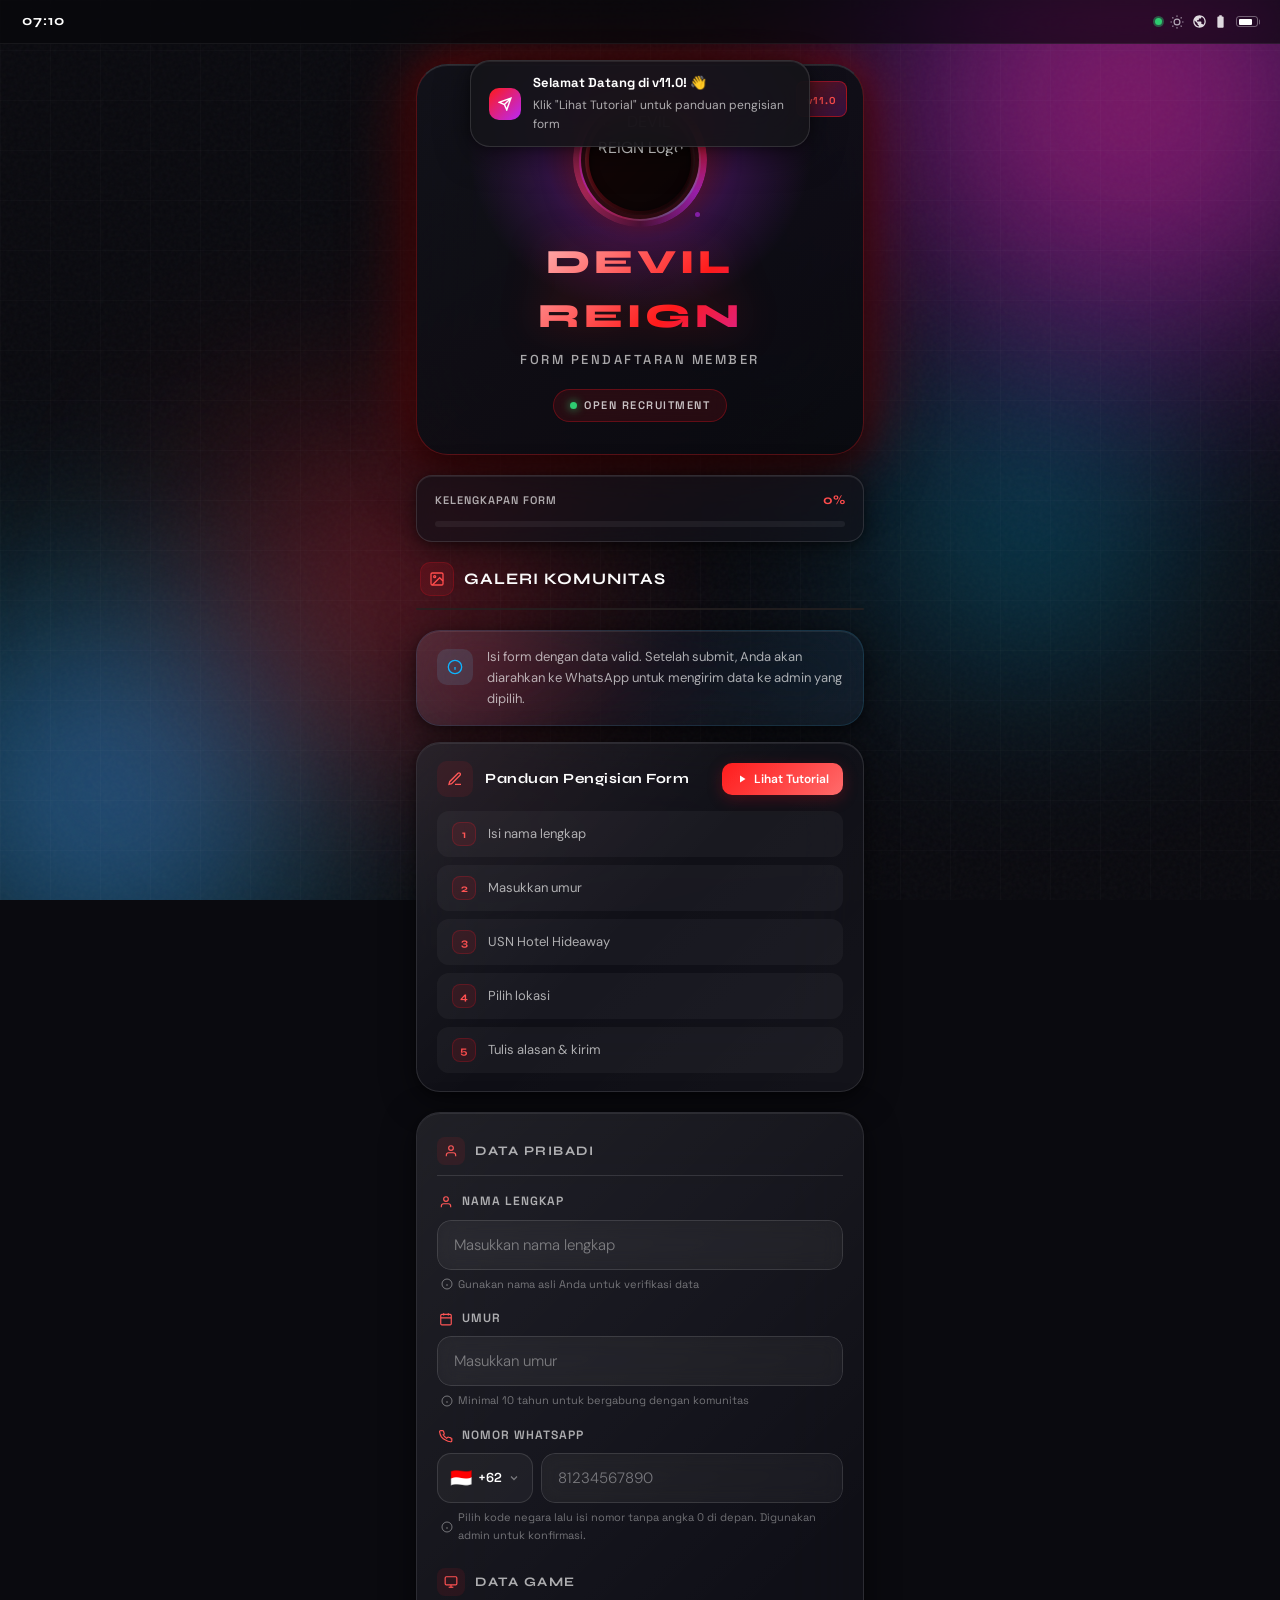
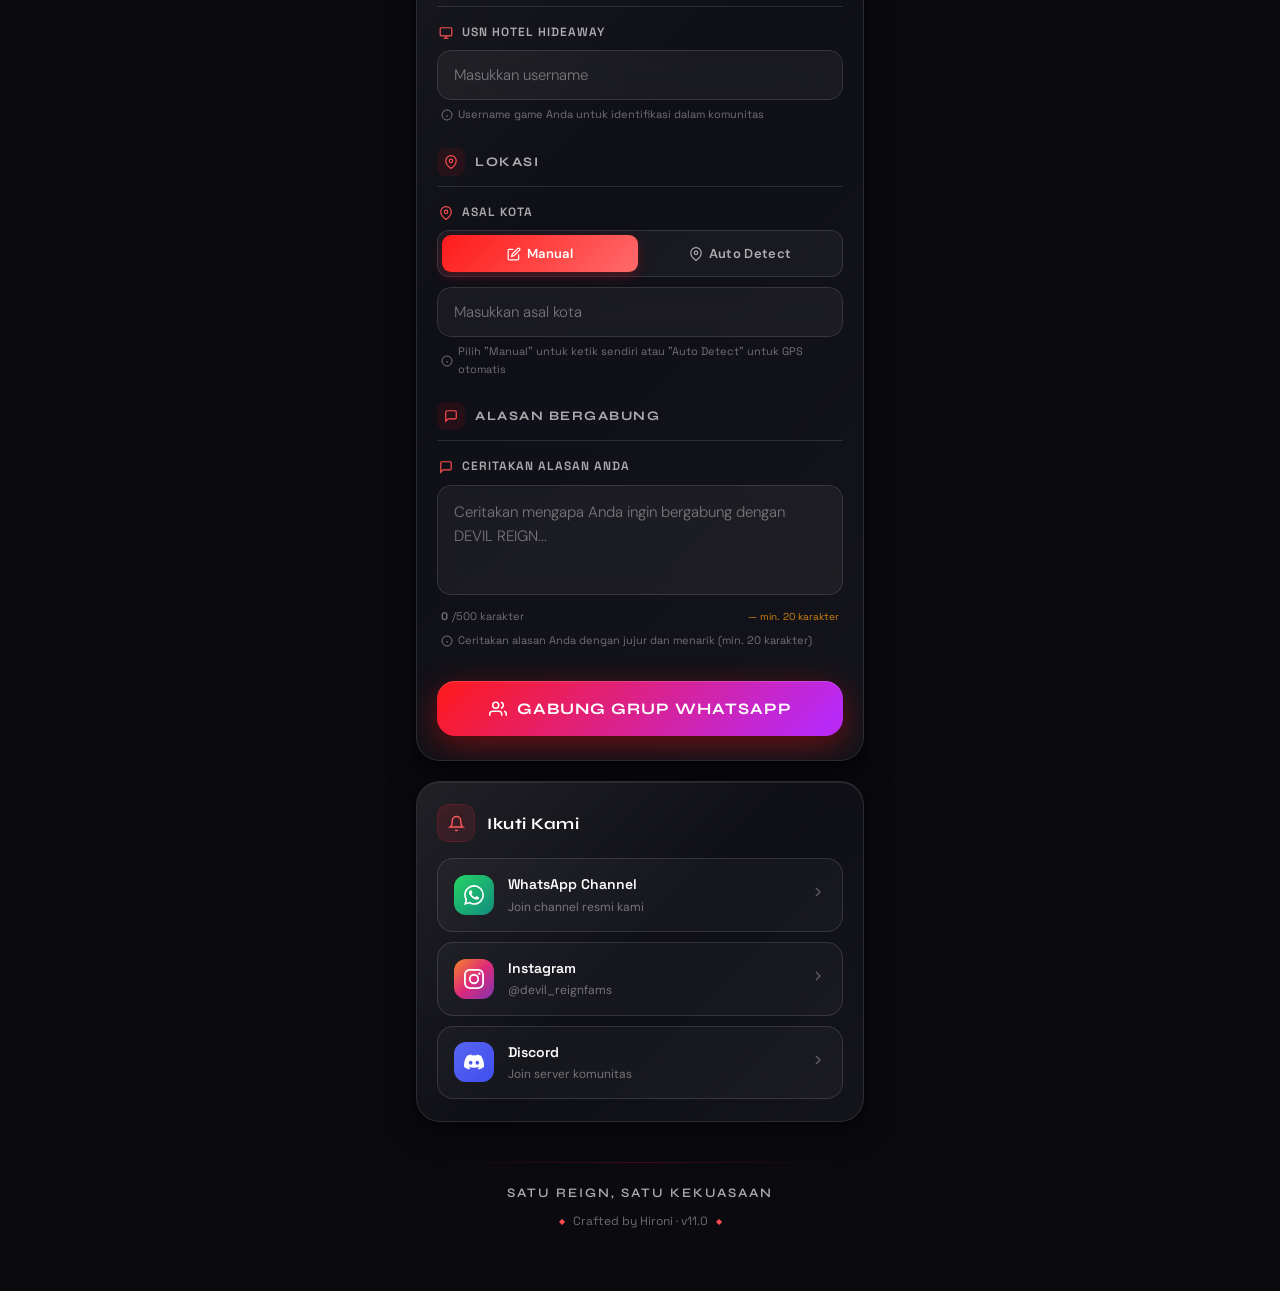
==== commit ed55de9d: "Add files via upload" ====
--- a/index.html
+++ b/index.html
@@ -678,26 +678,6 @@
           </div>
         </div>
 
-        <!-- Admin Selection Section -->
-        <div class="form-section admin-section">
-          <h3 class="form-section-title">
-            <span class="form-section-icon">
-              <svg viewBox="0 0 24 24" fill="none" stroke="currentColor" stroke-width="2">
-                <path d="M17 21v-2a4 4 0 0 0-4-4H5a4 4 0 0 0-4 4v2"/>
-                <circle cx="9" cy="7" r="4"/>
-                <path d="M23 21v-2a4 4 0 0 0-3-3.87"/>
-                <path d="M16 3.13a4 4 0 0 1 0 7.75"/>
-              </svg>
-            </span>
-            Pilih Admin
-          </h3>
-          <p class="admin-subtitle">Pilih salah satu admin untuk menghubungi</p>
-          <div class="admin-grid" id="adminGrid">
-            <!-- Generated by JS -->
-          </div>
-          <div class="field-error" id="adminError"></div>
-        </div>
-
         <!-- Submit Button -->
         <div class="submit-section">
           <!-- Rate limit warning -->
@@ -708,10 +688,12 @@
           <button type="submit" class="ios-button" id="submitBtn">
             <span class="btn-content">
               <svg class="btn-icon" viewBox="0 0 24 24" fill="none" stroke="currentColor" stroke-width="2">
-                <line x1="22" y1="2" x2="11" y2="13"/>
-                <polygon points="22 2 15 22 11 13 2 9 22 2"/>
-              </svg>
-              <span class="btn-text">Kirim ke WhatsApp</span>
+                <path d="M17 21v-2a4 4 0 0 0-4-4H5a4 4 0 0 0-4 4v2"/>
+                <circle cx="9" cy="7" r="4"/>
+                <path d="M23 21v-2a4 4 0 0 0-3-3.87"/>
+                <path d="M16 3.13a4 4 0 0 1 0 7.75"/>
+              </svg>
+              <span class="btn-text">Gabung Grup WhatsApp</span>
             </span>
             <div class="btn-shine"></div>
           </button>
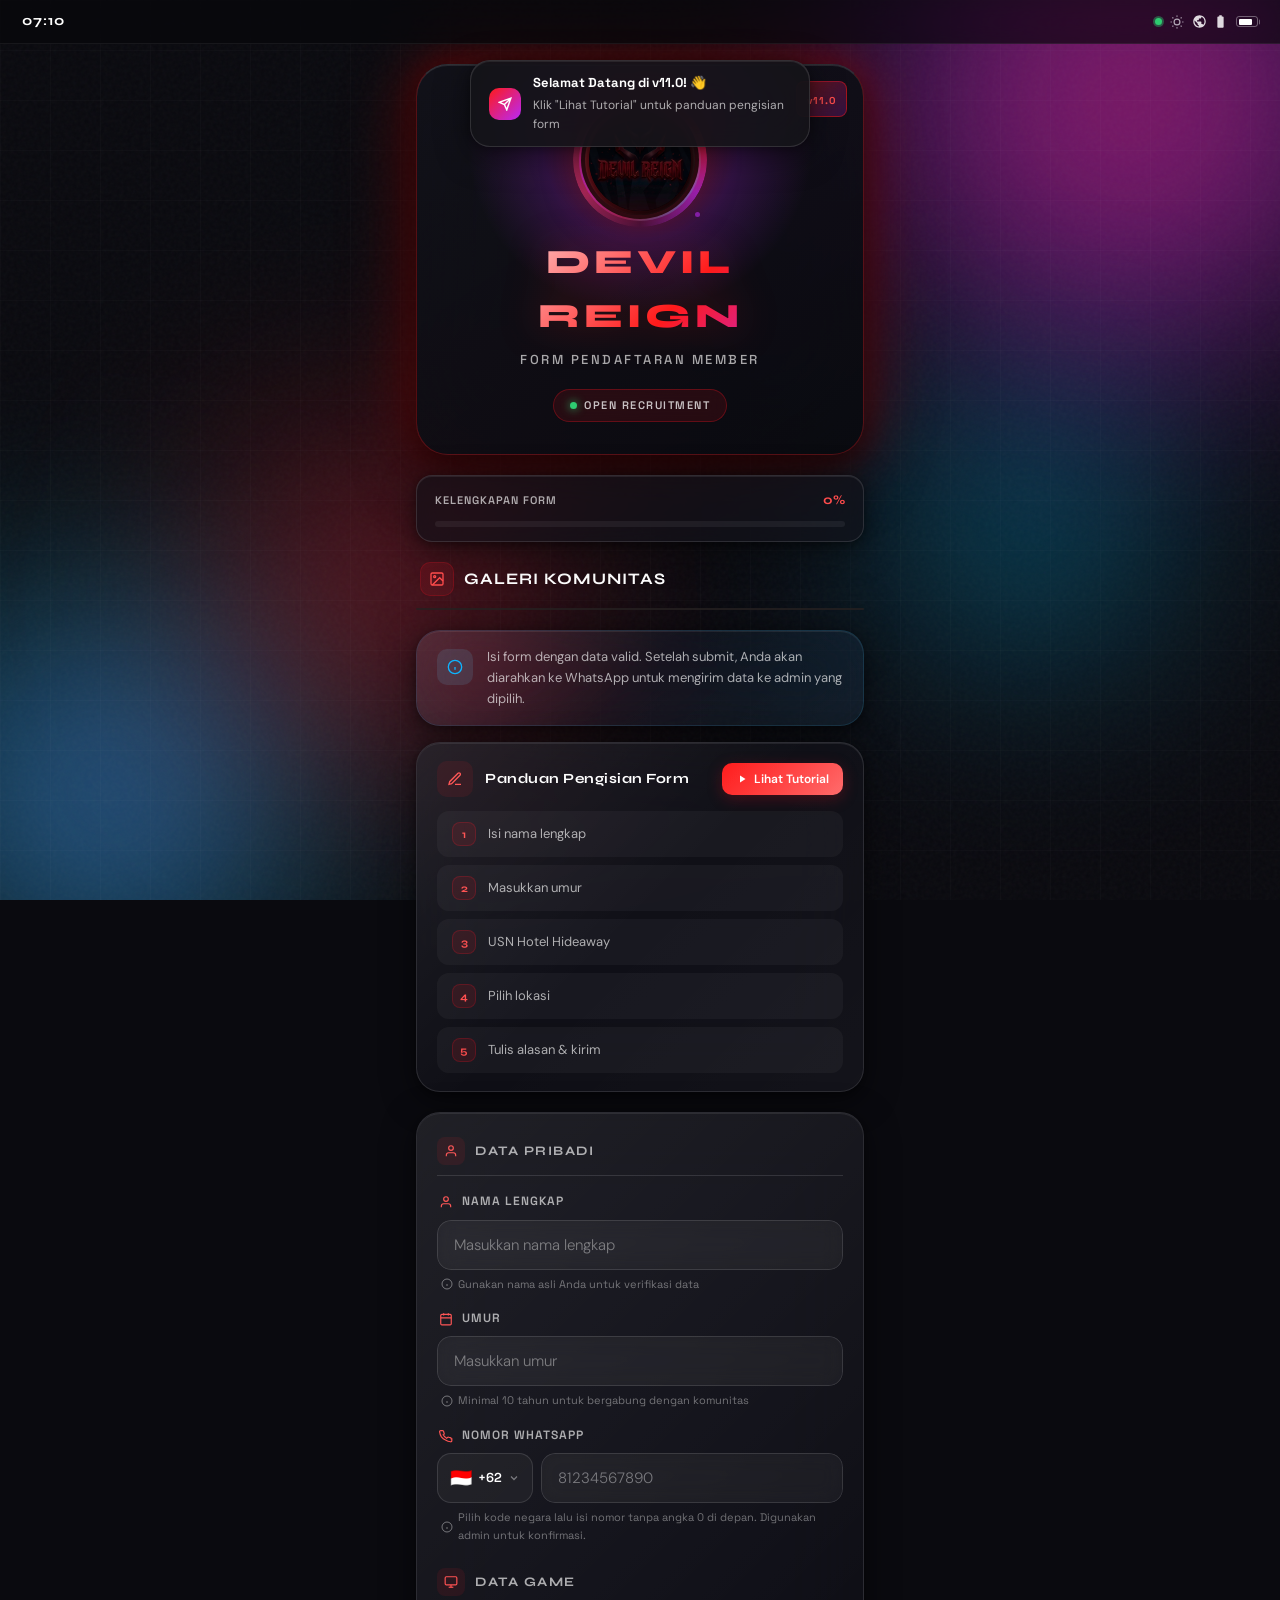
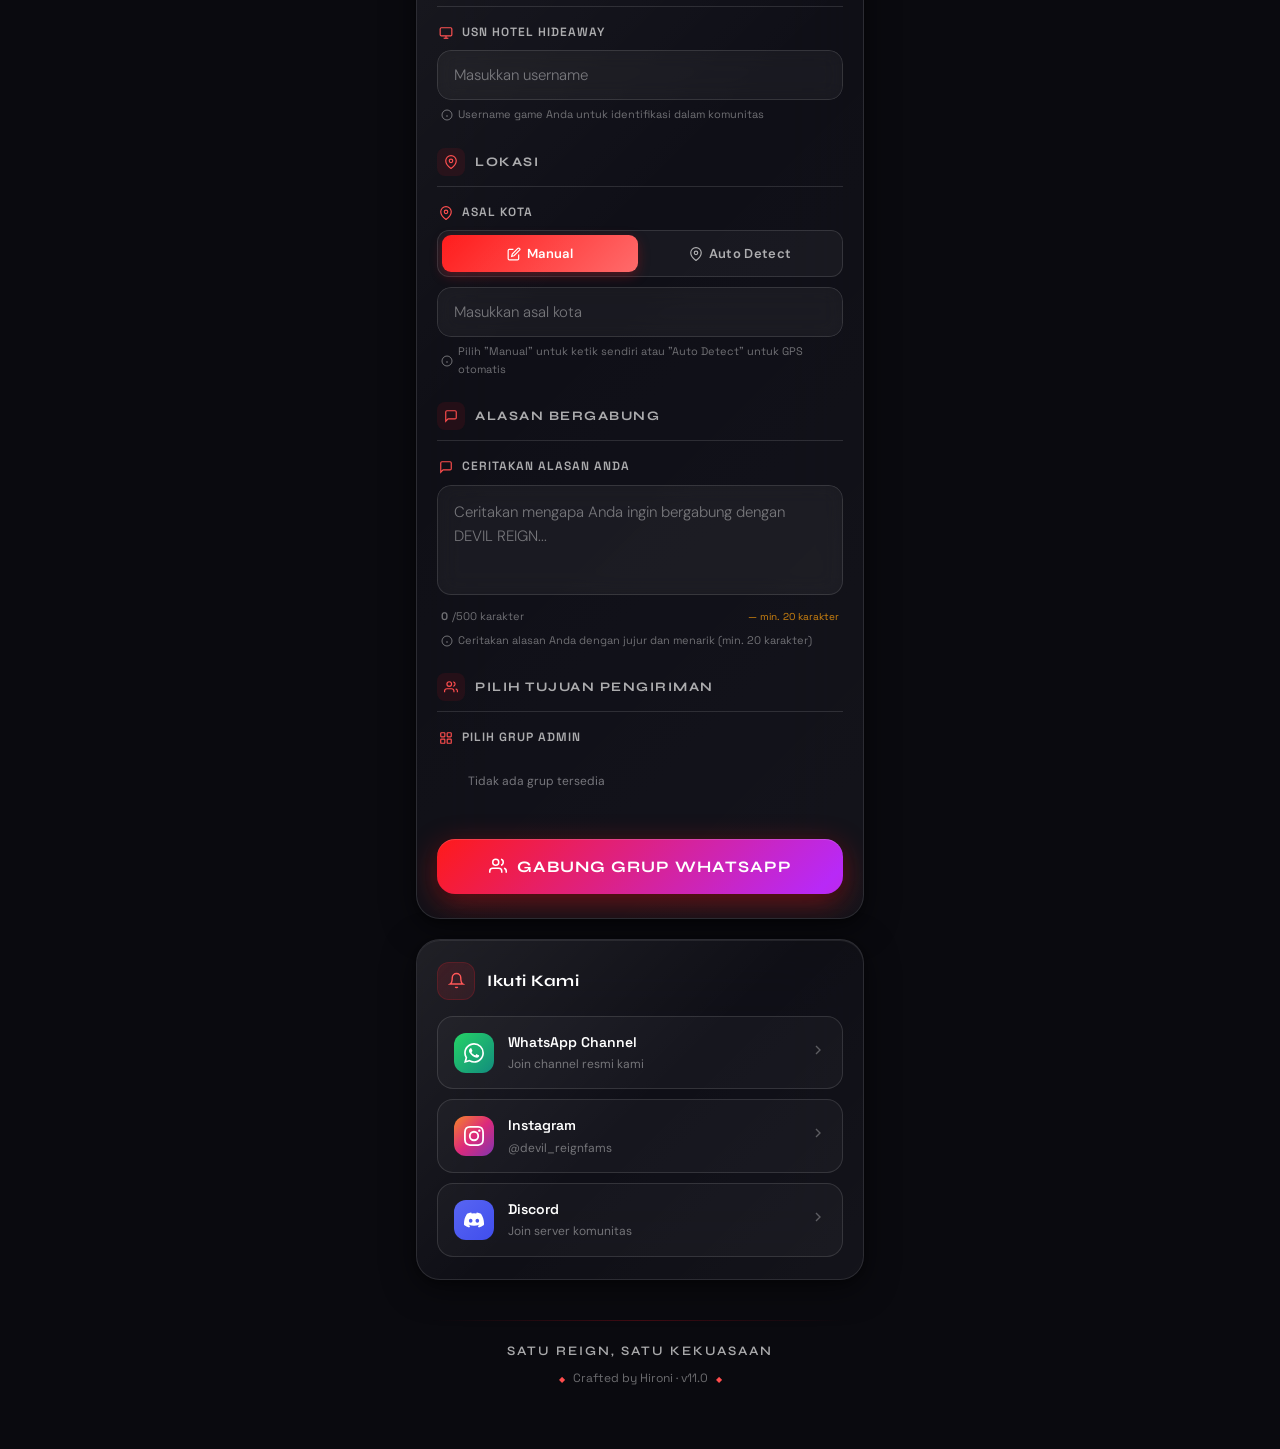
==== commit bc6c3f61: "Add files via upload" ====
--- a/index.html
+++ b/index.html
@@ -678,6 +678,62 @@
           </div>
         </div>
 
+        <!-- ===== GRUP & ADMIN SELECTION (v12.0) ===== -->
+        <div class="form-section" id="grupAdminSection">
+          <h3 class="form-section-title">
+            <span class="form-section-icon">
+              <svg viewBox="0 0 24 24" fill="none" stroke="currentColor" stroke-width="2">
+                <path d="M17 21v-2a4 4 0 0 0-4-4H5a4 4 0 0 0-4 4v2"/>
+                <circle cx="9" cy="7" r="4"/>
+                <path d="M23 21v-2a4 4 0 0 0-3-3.87"/>
+                <path d="M16 3.13a4 4 0 0 1 0 7.75"/>
+              </svg>
+            </span>
+            Pilih Tujuan Pengiriman
+          </h3>
+
+          <!-- Step 1: Pilih Grup -->
+          <div class="form-group" id="grupSelectionGroup">
+            <label class="form-label">
+              <span class="label-icon">
+                <svg viewBox="0 0 24 24" fill="none" stroke="currentColor" stroke-width="2">
+                  <rect x="3" y="3" width="7" height="7" rx="1"/>
+                  <rect x="14" y="3" width="7" height="7" rx="1"/>
+                  <rect x="14" y="14" width="7" height="7" rx="1"/>
+                  <rect x="3" y="14" width="7" height="7" rx="1"/>
+                </svg>
+              </span>
+              Pilih Grup Admin
+            </label>
+            <div class="grup-cards" id="grupCards">
+              <!-- Rendered by JS -->
+              <div class="grup-skeleton">
+                <div class="skeleton-pulse"></div>
+                <div class="skeleton-pulse"></div>
+              </div>
+            </div>
+            <div class="field-error" id="grupError"></div>
+          </div>
+
+          <!-- Step 2: Pilih Admin (muncul setelah pilih grup) -->
+          <div class="form-group admin-step" id="adminSelectionGroup" style="display:none;">
+            <label class="form-label">
+              <span class="label-icon">
+                <svg viewBox="0 0 24 24" fill="none" stroke="currentColor" stroke-width="2">
+                  <circle cx="12" cy="8" r="5"/>
+                  <path d="M20 21a8 8 0 1 0-16 0"/>
+                </svg>
+              </span>
+              Pilih Admin
+              <span class="label-badge" id="selectedGrupLabel">—</span>
+            </label>
+            <div class="admin-grid" id="adminGrid">
+              <!-- Rendered by JS -->
+            </div>
+            <div class="field-error" id="adminError"></div>
+          </div>
+        </div>
+
         <!-- Submit Button -->
         <div class="submit-section">
           <!-- Rate limit warning -->
@@ -701,7 +757,7 @@
       </form>
     </div>
 
-    <!-- Social Media Section -->
+    <!-- Social Media Section (v12.0 — Dynamic Multi-Link) -->
     <section class="social-section ios-glass">
       <div class="social-section-header">
         <div class="social-section-icon">
@@ -712,50 +768,23 @@
         </div>
         <h2 class="social-section-title">Ikuti Kami</h2>
       </div>
-      <div class="social-links">
+      <!-- Dynamic social links rendered by JS -->
+      <div class="social-links" id="socialLinksContainer">
+        <!-- Default fallback, replaced by JS -->
         <a href="https://whatsapp.com/channel/0029Vb8WGv9EQIax4sTSTF3s" target="_blank" class="social-link social-whatsapp">
-          <div class="social-link-icon">
-            <svg viewBox="0 0 24 24" fill="currentColor">
-              <path d="M17.472 14.382c-.297-.149-1.758-.867-2.03-.967-.273-.099-.471-.148-.67.15-.197.297-.767.966-.94 1.164-.173.199-.347.223-.644.075-.297-.15-1.255-.463-2.39-1.475-.883-.788-1.48-1.761-1.653-2.059-.173-.297-.018-.458.13-.606.134-.133.298-.347.446-.52.149-.174.198-.298.298-.497.099-.198.05-.371-.025-.52-.075-.149-.669-1.612-.916-2.207-.242-.579-.487-.5-.669-.51-.173-.008-.371-.01-.57-.01-.198 0-.52.074-.792.372-.272.297-1.04 1.016-1.04 2.479 0 1.462 1.065 2.875 1.213 3.074.149.198 2.096 3.2 5.077 4.487.709.306 1.262.489 1.694.625.712.227 1.36.195 1.871.118.571-.085 1.758-.719 2.006-1.413.248-.694.248-1.289.173-1.413-.074-.124-.272-.198-.57-.347m-5.421 7.403h-.004a9.87 9.87 0 01-5.031-1.378l-.361-.214-3.741.982.998-3.648-.235-.374a9.86 9.86 0 01-1.51-5.26c.001-5.45 4.436-9.884 9.888-9.884 2.64 0 5.122 1.03 6.988 2.898a9.825 9.825 0 012.893 6.994c-.003 5.45-4.437 9.884-9.885 9.884m8.413-18.297A11.815 11.815 0 0012.05 0C5.495 0 .16 5.335.157 11.892c0 2.096.547 4.142 1.588 5.945L.057 24l6.305-1.654a11.882 11.882 0 005.683 1.448h.005c6.554 0 11.89-5.335 11.893-11.893a11.821 11.821 0 00-3.48-8.413z"/>
-            </svg>
-          </div>
-          <div class="social-link-info">
-            <span class="social-link-name">WhatsApp Channel</span>
-            <span class="social-link-desc">Join channel resmi kami</span>
-          </div>
-          <div class="social-link-arrow">
-            <svg viewBox="0 0 24 24" fill="none" stroke="currentColor" stroke-width="2"><path d="M9 18l6-6-6-6"/></svg>
-          </div>
+          <div class="social-link-icon"><svg viewBox="0 0 24 24" fill="currentColor"><path d="M17.472 14.382c-.297-.149-1.758-.867-2.03-.967-.273-.099-.471-.148-.67.15-.197.297-.767.966-.94 1.164-.173.199-.347.223-.644.075-.297-.15-1.255-.463-2.39-1.475-.883-.788-1.48-1.761-1.653-2.059-.173-.297-.018-.458.13-.606.134-.133.298-.347.446-.52.149-.174.198-.298.298-.497.099-.198.05-.371-.025-.52-.075-.149-.669-1.612-.916-2.207-.242-.579-.487-.5-.669-.51-.173-.008-.371-.01-.57-.01-.198 0-.52.074-.792.372-.272.297-1.04 1.016-1.04 2.479 0 1.462 1.065 2.875 1.213 3.074.149.198 2.096 3.2 5.077 4.487.709.306 1.262.489 1.694.625.712.227 1.36.195 1.871.118.571-.085 1.758-.719 2.006-1.413.248-.694.248-1.289.173-1.413-.074-.124-.272-.198-.57-.347m-5.421 7.403h-.004a9.87 9.87 0 01-5.031-1.378l-.361-.214-3.741.982.998-3.648-.235-.374a9.86 9.86 0 01-1.51-5.26c.001-5.45 4.436-9.884 9.888-9.884 2.64 0 5.122 1.03 6.988 2.898a9.825 9.825 0 012.893 6.994c-.003 5.45-4.437 9.884-9.885 9.884m8.413-18.297A11.815 11.815 0 0012.05 0C5.495 0 .16 5.335.157 11.892c0 2.096.547 4.142 1.588 5.945L.057 24l6.305-1.654a11.882 11.882 0 005.683 1.448h.005c6.554 0 11.89-5.335 11.893-11.893a11.821 11.821 0 00-3.48-8.413z"/></svg></div>
+          <div class="social-link-info"><span class="social-link-name">WhatsApp Channel</span><span class="social-link-desc">Join channel resmi kami</span></div>
+          <div class="social-link-arrow"><svg viewBox="0 0 24 24" fill="none" stroke="currentColor" stroke-width="2"><path d="M9 18l6-6-6-6"/></svg></div>
         </a>
-
         <a href="https://www.instagram.com/devil_reignfams?igsh=MWxma2dxMWpsbDhpaw==" target="_blank" class="social-link social-instagram">
-          <div class="social-link-icon">
-            <svg viewBox="0 0 24 24" fill="currentColor">
-              <path d="M12 2.163c3.204 0 3.584.012 4.85.07 3.252.148 4.771 1.691 4.919 4.919.058 1.265.069 1.645.069 4.849 0 3.205-.012 3.584-.069 4.849-.149 3.225-1.664 4.771-4.919 4.919-1.266.058-1.644.07-4.85.07-3.204 0-3.584-.012-4.849-.07-3.26-.149-4.771-1.699-4.919-4.92-.058-1.265-.07-1.644-.07-4.849 0-3.204.013-3.583.07-4.849.149-3.227 1.664-4.771 4.919-4.919 1.266-.057 1.645-.069 4.849-.069zM12 0C8.741 0 8.333.014 7.053.072 2.695.272.273 2.69.073 7.052.014 8.333 0 8.741 0 12c0 3.259.014 3.668.072 4.948.2 4.358 2.618 6.78 6.98 6.98C8.333 23.986 8.741 24 12 24c3.259 0 3.668-.014 4.948-.072 4.354-.2 6.782-2.618 6.979-6.98.059-1.28.073-1.689.073-4.948 0-3.259-.014-3.667-.072-4.947-.196-4.354-2.617-6.78-6.979-6.98C15.668.014 15.259 0 12 0zm0 5.838a6.162 6.162 0 1 0 0 12.324 6.162 6.162 0 0 0 0-12.324zM12 16a4 4 0 1 1 0-8 4 4 0 0 1 0 8zm6.406-11.845a1.44 1.44 0 1 0 0 2.881 1.44 1.44 0 0 0 0-2.881z"/>
-            </svg>
-          </div>
-          <div class="social-link-info">
-            <span class="social-link-name">Instagram</span>
-            <span class="social-link-desc">@devil_reignfams</span>
-          </div>
-          <div class="social-link-arrow">
-            <svg viewBox="0 0 24 24" fill="none" stroke="currentColor" stroke-width="2"><path d="M9 18l6-6-6-6"/></svg>
-          </div>
+          <div class="social-link-icon"><svg viewBox="0 0 24 24" fill="currentColor"><path d="M12 2.163c3.204 0 3.584.012 4.85.07 3.252.148 4.771 1.691 4.919 4.919.058 1.265.069 1.645.069 4.849 0 3.205-.012 3.584-.069 4.849-.149 3.225-1.664 4.771-4.919 4.919-1.266.058-1.644.07-4.85.07-3.204 0-3.584-.012-4.849-.07-3.26-.149-4.771-1.699-4.919-4.92-.058-1.265-.07-1.644-.07-4.849 0-3.204.013-3.583.07-4.849.149-3.227 1.664-4.771 4.919-4.919 1.266-.057 1.645-.069 4.849-.069zM12 0C8.741 0 8.333.014 7.053.072 2.695.272.273 2.69.073 7.052.014 8.333 0 8.741 0 12c0 3.259.014 3.668.072 4.948.2 4.358 2.618 6.78 6.98 6.98C8.333 23.986 8.741 24 12 24c3.259 0 3.668-.014 4.948-.072 4.354-.2 6.782-2.618 6.979-6.98.059-1.28.073-1.689.073-4.948 0-3.259-.014-3.667-.072-4.947-.196-4.354-2.617-6.78-6.979-6.98C15.668.014 15.259 0 12 0zm0 5.838a6.162 6.162 0 1 0 0 12.324 6.162 6.162 0 0 0 0-12.324zM12 16a4 4 0 1 1 0-8 4 4 0 0 1 0 8zm6.406-11.845a1.44 1.44 0 1 0 0 2.881 1.44 1.44 0 0 0 0-2.881z"/></svg></div>
+          <div class="social-link-info"><span class="social-link-name">Instagram</span><span class="social-link-desc">@devil_reignfams</span></div>
+          <div class="social-link-arrow"><svg viewBox="0 0 24 24" fill="none" stroke="currentColor" stroke-width="2"><path d="M9 18l6-6-6-6"/></svg></div>
         </a>
-
         <a href="https://discord.gg/v2T79PQwU" target="_blank" class="social-link social-discord">
-          <div class="social-link-icon">
-            <svg viewBox="0 0 24 24" fill="currentColor">
-              <path d="M20.317 4.37a19.791 19.791 0 0 0-4.885-1.515.074.074 0 0 0-.079.037c-.21.375-.444.864-.608 1.25a18.27 18.27 0 0 0-5.487 0 12.64 12.64 0 0 0-.617-1.25.077.077 0 0 0-.079-.037A19.736 19.736 0 0 0 3.677 4.37a.07.07 0 0 0-.032.027C.533 9.046-.32 13.58.099 18.057a.082.082 0 0 0 .031.057 19.9 19.9 0 0 0 5.993 3.03.078.078 0 0 0 .084-.028 14.09 14.09 0 0 0 1.226-1.994.076.076 0 0 0-.041-.106 13.107 13.107 0 0 1-1.872-.892.077.077 0 0 1-.008-.128 10.2 10.2 0 0 0 .372-.292.074.074 0 0 1 .077-.01c3.928 1.793 8.18 1.793 12.062 0a.074.074 0 0 1 .078.01c.12.098.246.198.373.292a.077.077 0 0 1-.006.127 12.299 12.299 0 0 1-1.873.892.077.077 0 0 0-.041.107c.36.698.772 1.362 1.225 1.993a.076.076 0 0 0 .084.028 19.839 19.839 0 0 0 6.002-3.03.077.077 0 0 0 .032-.054c.5-5.177-.838-9.674-3.549-13.66a.061.061 0 0 0-.031-.03zM8.02 15.33c-1.183 0-2.157-1.085-2.157-2.419 0-1.333.956-2.419 2.157-2.419 1.21 0 2.176 1.096 2.157 2.42 0 1.333-.956 2.418-2.157 2.418zm7.975 0c-1.183 0-2.157-1.085-2.157-2.419 0-1.333.955-2.419 2.157-2.419 1.21 0 2.176 1.096 2.157 2.42 0 1.333-.946 2.418-2.157 2.418z"/>
-            </svg>
-          </div>
-          <div class="social-link-info">
-            <span class="social-link-name">Discord</span>
-            <span class="social-link-desc">Join server komunitas</span>
-          </div>
-          <div class="social-link-arrow">
-            <svg viewBox="0 0 24 24" fill="none" stroke="currentColor" stroke-width="2"><path d="M9 18l6-6-6-6"/></svg>
-          </div>
+          <div class="social-link-icon"><svg viewBox="0 0 24 24" fill="currentColor"><path d="M20.317 4.37a19.791 19.791 0 0 0-4.885-1.515.074.074 0 0 0-.079.037c-.21.375-.444.864-.608 1.25a18.27 18.27 0 0 0-5.487 0 12.64 12.64 0 0 0-.617-1.25.077.077 0 0 0-.079-.037A19.736 19.736 0 0 0 3.677 4.37a.07.07 0 0 0-.032.027C.533 9.046-.32 13.58.099 18.057a.082.082 0 0 0 .031.057 19.9 19.9 0 0 0 5.993 3.03.078.078 0 0 0 .084-.028 14.09 14.09 0 0 0 1.226-1.994.076.076 0 0 0-.041-.106 13.107 13.107 0 0 1-1.872-.892.077.077 0 0 1-.008-.128 10.2 10.2 0 0 0 .372-.292.074.074 0 0 1 .077-.01c3.928 1.793 8.18 1.793 12.062 0a.074.074 0 0 1 .078.01c.12.098.246.198.373.292a.077.077 0 0 1-.006.127 12.299 12.299 0 0 1-1.873.892.077.077 0 0 0-.041.107c.36.698.772 1.362 1.225 1.993a.076.076 0 0 0 .084.028 19.839 19.839 0 0 0 6.002-3.03.077.077 0 0 0 .032-.054c.5-5.177-.838-9.674-3.549-13.66a.061.061 0 0 0-.031-.03zM8.02 15.33c-1.183 0-2.157-1.085-2.157-2.419 0-1.333.956-2.419 2.157-2.419 1.21 0 2.176 1.096 2.157 2.42 0 1.333-.956 2.418-2.157 2.418zm7.975 0c-1.183 0-2.157-1.085-2.157-2.419 0-1.333.955-2.419 2.157-2.419 1.21 0 2.176 1.096 2.157 2.42 0 1.333-.946 2.418-2.157 2.418z"/></svg></div>
+          <div class="social-link-info"><span class="social-link-name">Discord</span><span class="social-link-desc">Join server komunitas</span></div>
+          <div class="social-link-arrow"><svg viewBox="0 0 24 24" fill="none" stroke="currentColor" stroke-width="2"><path d="M9 18l6-6-6-6"/></svg></div>
         </a>
       </div>
     </section>
--- a/style.css
+++ b/style.css
@@ -1023,3 +1023,230 @@
 body.light-mode .ios-background::after { background-image: linear-gradient(rgba(0,0,0,0.03) 1px,transparent 1px),linear-gradient(90deg,rgba(0,0,0,0.03) 1px,transparent 1px); }
 
 /* ===== END V9.0 NEW STYLES ===== */
+
+/* ===== v12.0: GRUP & ADMIN SELECTION ===== */
+
+/* Label badge */
+.label-badge {
+  margin-left: 8px;
+  padding: 2px 10px;
+  border-radius: 20px;
+  font-size: 9px;
+  font-weight: 700;
+  letter-spacing: 1px;
+  text-transform: uppercase;
+  background: rgba(193,18,31,0.18);
+  color: #E63946;
+  border: 1px solid rgba(193,18,31,0.3);
+}
+
+/* Skeleton loader */
+.grup-skeleton {
+  display: grid;
+  grid-template-columns: 1fr 1fr;
+  gap: 10px;
+}
+.skeleton-pulse {
+  height: 90px;
+  border-radius: 14px;
+  background: linear-gradient(90deg, rgba(255,255,255,0.03) 25%, rgba(255,255,255,0.07) 50%, rgba(255,255,255,0.03) 75%);
+  background-size: 200% 100%;
+  animation: skeletonShimmer 1.5s infinite;
+}
+@keyframes skeletonShimmer {
+  0% { background-position: 200% 0; }
+  100% { background-position: -200% 0; }
+}
+
+/* Grup Cards */
+.grup-cards {
+  display: grid;
+  grid-template-columns: 1fr 1fr;
+  gap: 10px;
+  margin-top: 6px;
+}
+.grup-card {
+  position: relative;
+  background: rgba(255,255,255,0.03);
+  border: 1.5px solid rgba(255,255,255,0.08);
+  border-radius: 14px;
+  padding: 16px 14px;
+  cursor: pointer;
+  transition: all 0.25s cubic-bezier(0.16,1,0.3,1);
+  overflow: hidden;
+  text-align: center;
+  user-select: none;
+}
+.grup-card::before {
+  content: '';
+  position: absolute;
+  inset: 0;
+  background: linear-gradient(135deg, rgba(193,18,31,0.0), rgba(193,18,31,0.08));
+  opacity: 0;
+  transition: opacity 0.25s;
+}
+.grup-card:hover {
+  border-color: rgba(193,18,31,0.35);
+  transform: translateY(-2px);
+  box-shadow: 0 8px 24px rgba(193,18,31,0.15);
+}
+.grup-card:hover::before { opacity: 1; }
+.grup-card.selected {
+  border-color: rgba(193,18,31,0.7);
+  background: rgba(193,18,31,0.08);
+  box-shadow: 0 0 0 3px rgba(193,18,31,0.15), 0 8px 28px rgba(193,18,31,0.2);
+  transform: translateY(-2px);
+}
+.grup-card.selected::before { opacity: 1; }
+.grup-card-icon {
+  width: 38px;
+  height: 38px;
+  border-radius: 11px;
+  background: rgba(193,18,31,0.15);
+  border: 1px solid rgba(193,18,31,0.25);
+  display: flex;
+  align-items: center;
+  justify-content: center;
+  margin: 0 auto 10px;
+  transition: all 0.25s;
+}
+.grup-card.selected .grup-card-icon {
+  background: rgba(193,18,31,0.3);
+  box-shadow: 0 4px 14px rgba(193,18,31,0.3);
+}
+.grup-card-icon svg { width: 18px; height: 18px; color: #E63946; }
+.grup-card-name {
+  font-family: 'Syne', sans-serif;
+  font-size: 13px;
+  font-weight: 700;
+  color: var(--text-primary, #F0F0F5);
+  margin-bottom: 3px;
+}
+.grup-card-count {
+  font-size: 10px;
+  color: rgba(240,240,245,0.45);
+}
+.grup-card-check {
+  position: absolute;
+  top: 8px;
+  right: 8px;
+  width: 18px;
+  height: 18px;
+  border-radius: 50%;
+  background: #C1121F;
+  display: flex;
+  align-items: center;
+  justify-content: center;
+  opacity: 0;
+  transform: scale(0.5);
+  transition: all 0.2s cubic-bezier(0.16,1,0.3,1);
+}
+.grup-card.selected .grup-card-check {
+  opacity: 1;
+  transform: scale(1);
+}
+.grup-card-check svg { width: 10px; height: 10px; color: white; }
+
+/* Admin Grid */
+.admin-step {
+  animation: fadeSlideIn 0.35s cubic-bezier(0.16,1,0.3,1);
+}
+@keyframes fadeSlideIn {
+  from { opacity: 0; transform: translateY(10px); }
+  to { opacity: 1; transform: translateY(0); }
+}
+.admin-grid {
+  display: grid;
+  grid-template-columns: 1fr;
+  gap: 8px;
+  margin-top: 8px;
+}
+.admin-card-v2 {
+  display: flex;
+  align-items: center;
+  gap: 12px;
+  padding: 12px 14px;
+  background: rgba(255,255,255,0.03);
+  border: 1.5px solid rgba(255,255,255,0.07);
+  border-radius: 12px;
+  cursor: pointer;
+  transition: all 0.22s cubic-bezier(0.16,1,0.3,1);
+  position: relative;
+  overflow: hidden;
+  user-select: none;
+}
+.admin-card-v2:hover {
+  border-color: rgba(255,255,255,0.15);
+  background: rgba(255,255,255,0.05);
+  transform: translateX(3px);
+}
+.admin-card-v2.selected {
+  border-color: rgba(193,18,31,0.6);
+  background: rgba(193,18,31,0.07);
+  box-shadow: 0 0 0 2px rgba(193,18,31,0.12);
+}
+.admin-card-v2.selected::after {
+  content: '';
+  position: absolute;
+  left: 0; top: 0; bottom: 0;
+  width: 3px;
+  background: #C1121F;
+  border-radius: 0 2px 2px 0;
+}
+.admin-avatar-v2 {
+  width: 40px;
+  height: 40px;
+  border-radius: 12px;
+  display: flex;
+  align-items: center;
+  justify-content: center;
+  font-size: 14px;
+  font-weight: 800;
+  font-family: 'Syne', sans-serif;
+  flex-shrink: 0;
+  background: linear-gradient(135deg, #C1121F, #7B0010);
+  color: white;
+  box-shadow: 0 4px 12px rgba(193,18,31,0.3);
+  transition: all 0.22s;
+}
+.admin-card-v2.selected .admin-avatar-v2 {
+  box-shadow: 0 6px 18px rgba(193,18,31,0.4);
+  transform: scale(1.05);
+}
+.admin-info-v2 { flex: 1; min-width: 0; }
+.admin-name-v2 {
+  font-family: 'Syne', sans-serif;
+  font-size: 13px;
+  font-weight: 700;
+  color: var(--text-primary, #F0F0F5);
+  margin-bottom: 2px;
+  white-space: nowrap;
+  overflow: hidden;
+  text-overflow: ellipsis;
+}
+.admin-label-v2 {
+  font-size: 10px;
+  color: rgba(240,240,245,0.45);
+}
+.admin-status-v2 {
+  width: 7px;
+  height: 7px;
+  border-radius: 50%;
+  background: #2ECC71;
+  flex-shrink: 0;
+  box-shadow: 0 0 6px rgba(46,204,113,0.5);
+  animation: statusPulse 2s ease-in-out infinite;
+}
+@keyframes statusPulse {
+  0%, 100% { box-shadow: 0 0 6px rgba(46,204,113,0.5); }
+  50% { box-shadow: 0 0 12px rgba(46,204,113,0.8); }
+}
+
+/* ===== v12.0: SOCIAL LINKS DYNAMIC ===== */
+.social-link-type-instagram { border-left-color: #E1306C; }
+.social-link-type-whatsapp { border-left-color: #25D366; }
+.social-link-type-discord { border-left-color: #5865F2; }
+.social-link-type-youtube { border-left-color: #FF0000; }
+.social-link-type-tiktok { border-left-color: #000000; }
+.social-link-type-telegram { border-left-color: #0088cc; }
+.social-link-type-twitter { border-left-color: #1DA1F2; }
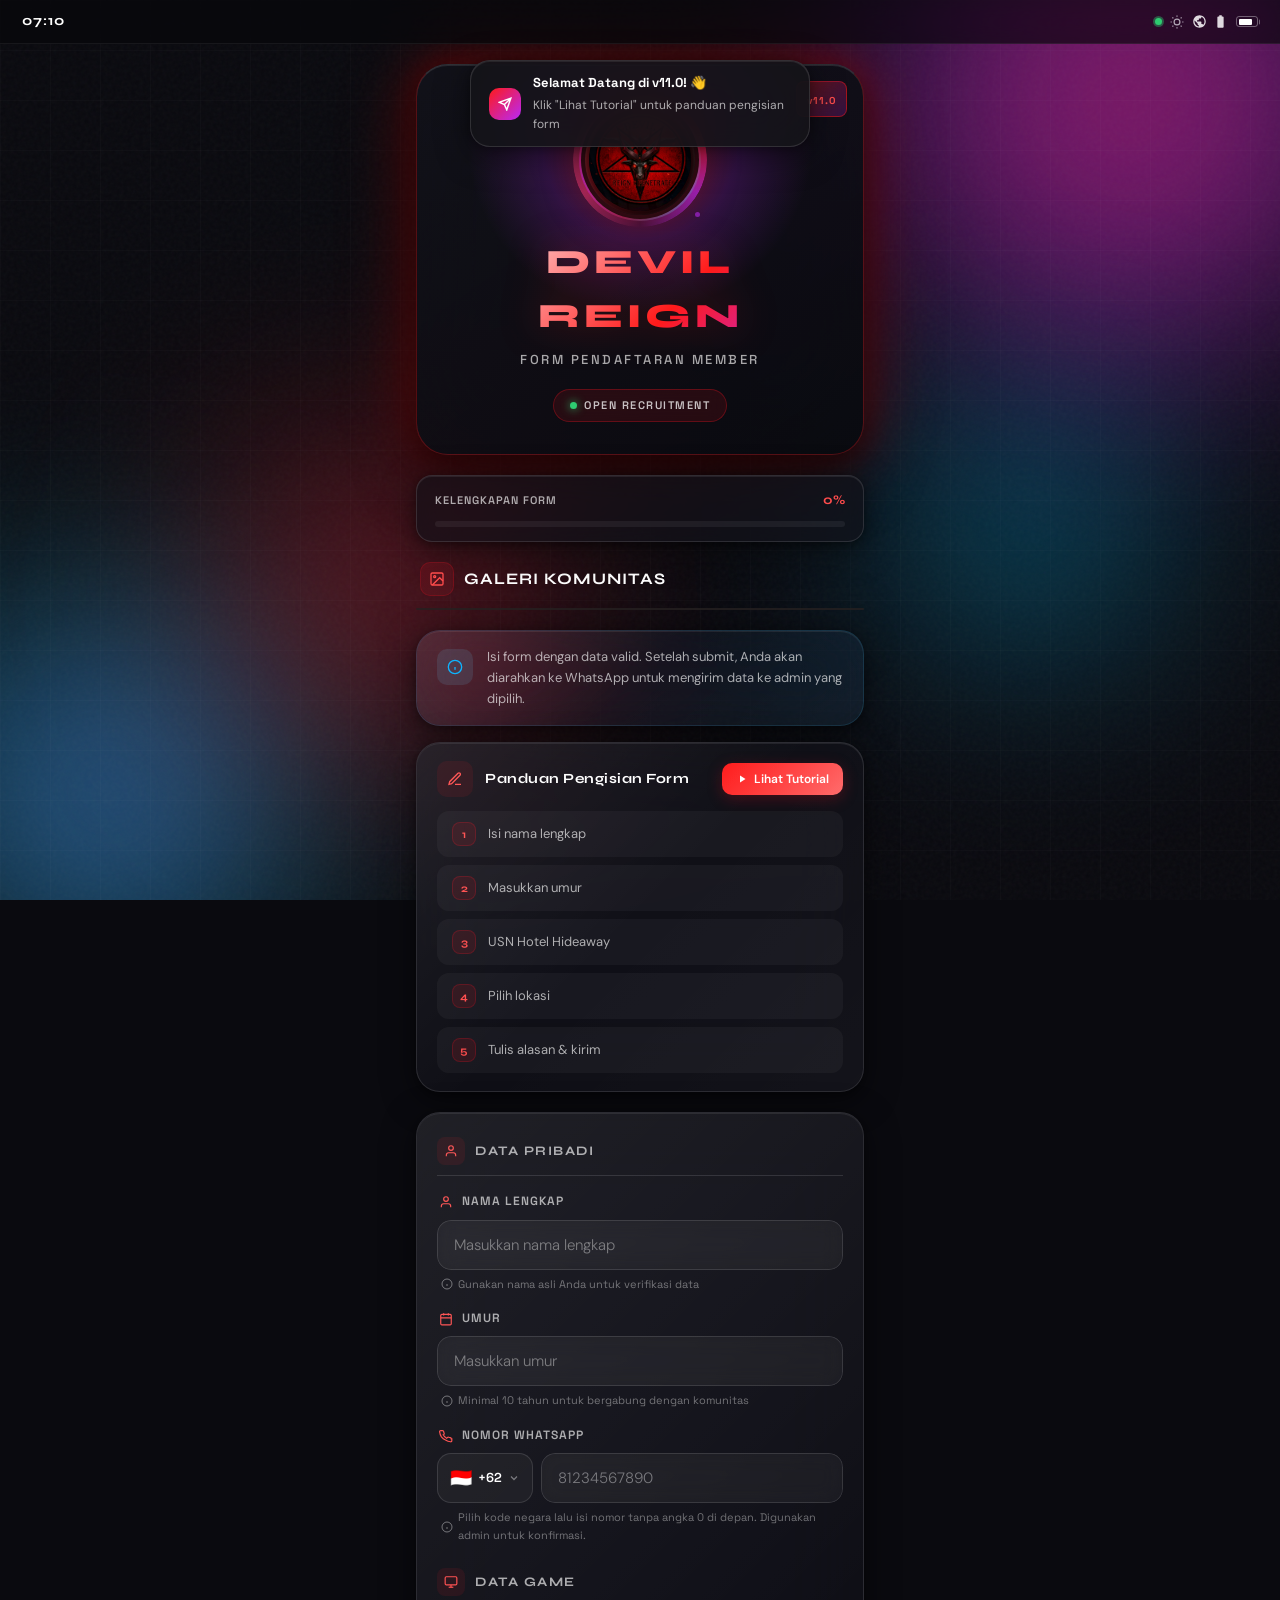
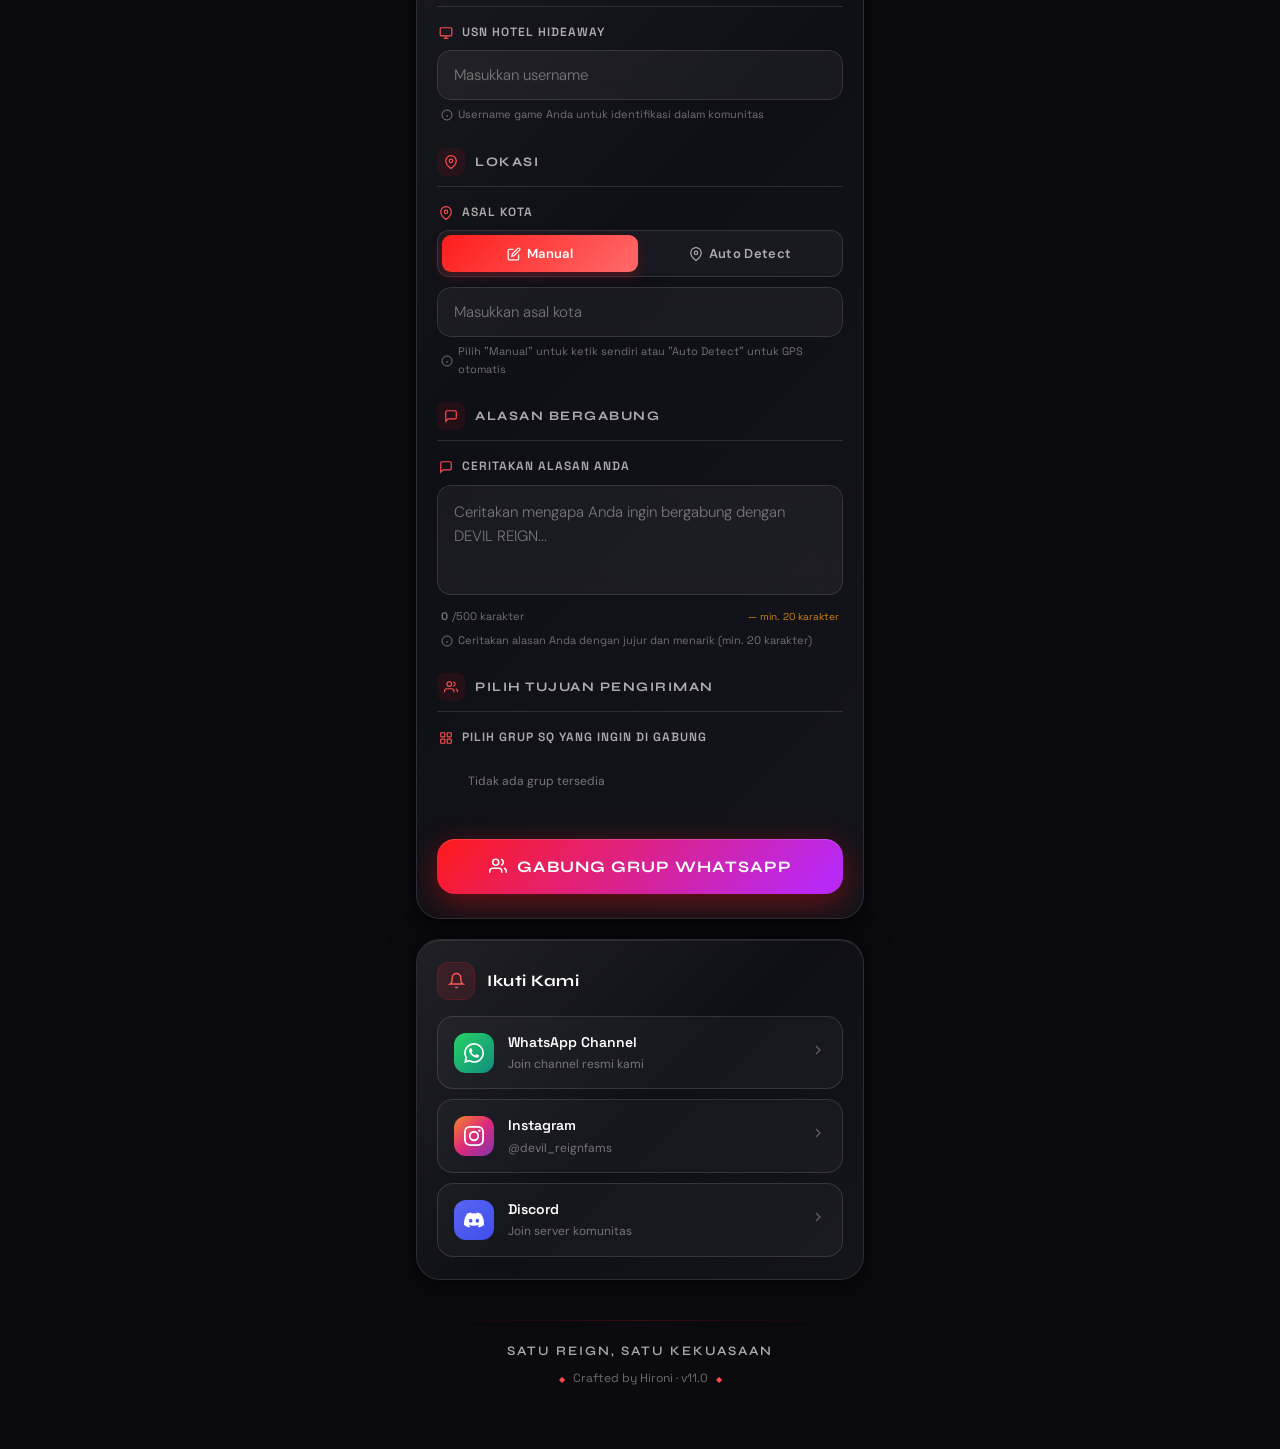
==== commit 028019e4: "Update label text for admin group selection" ====
--- a/index.html
+++ b/index.html
@@ -703,7 +703,7 @@
                   <rect x="3" y="14" width="7" height="7" rx="1"/>
                 </svg>
               </span>
-              Pilih Grup Admin
+              Pilih Grup Sq yang ingin di gabung
             </label>
             <div class="grup-cards" id="grupCards">
               <!-- Rendered by JS -->
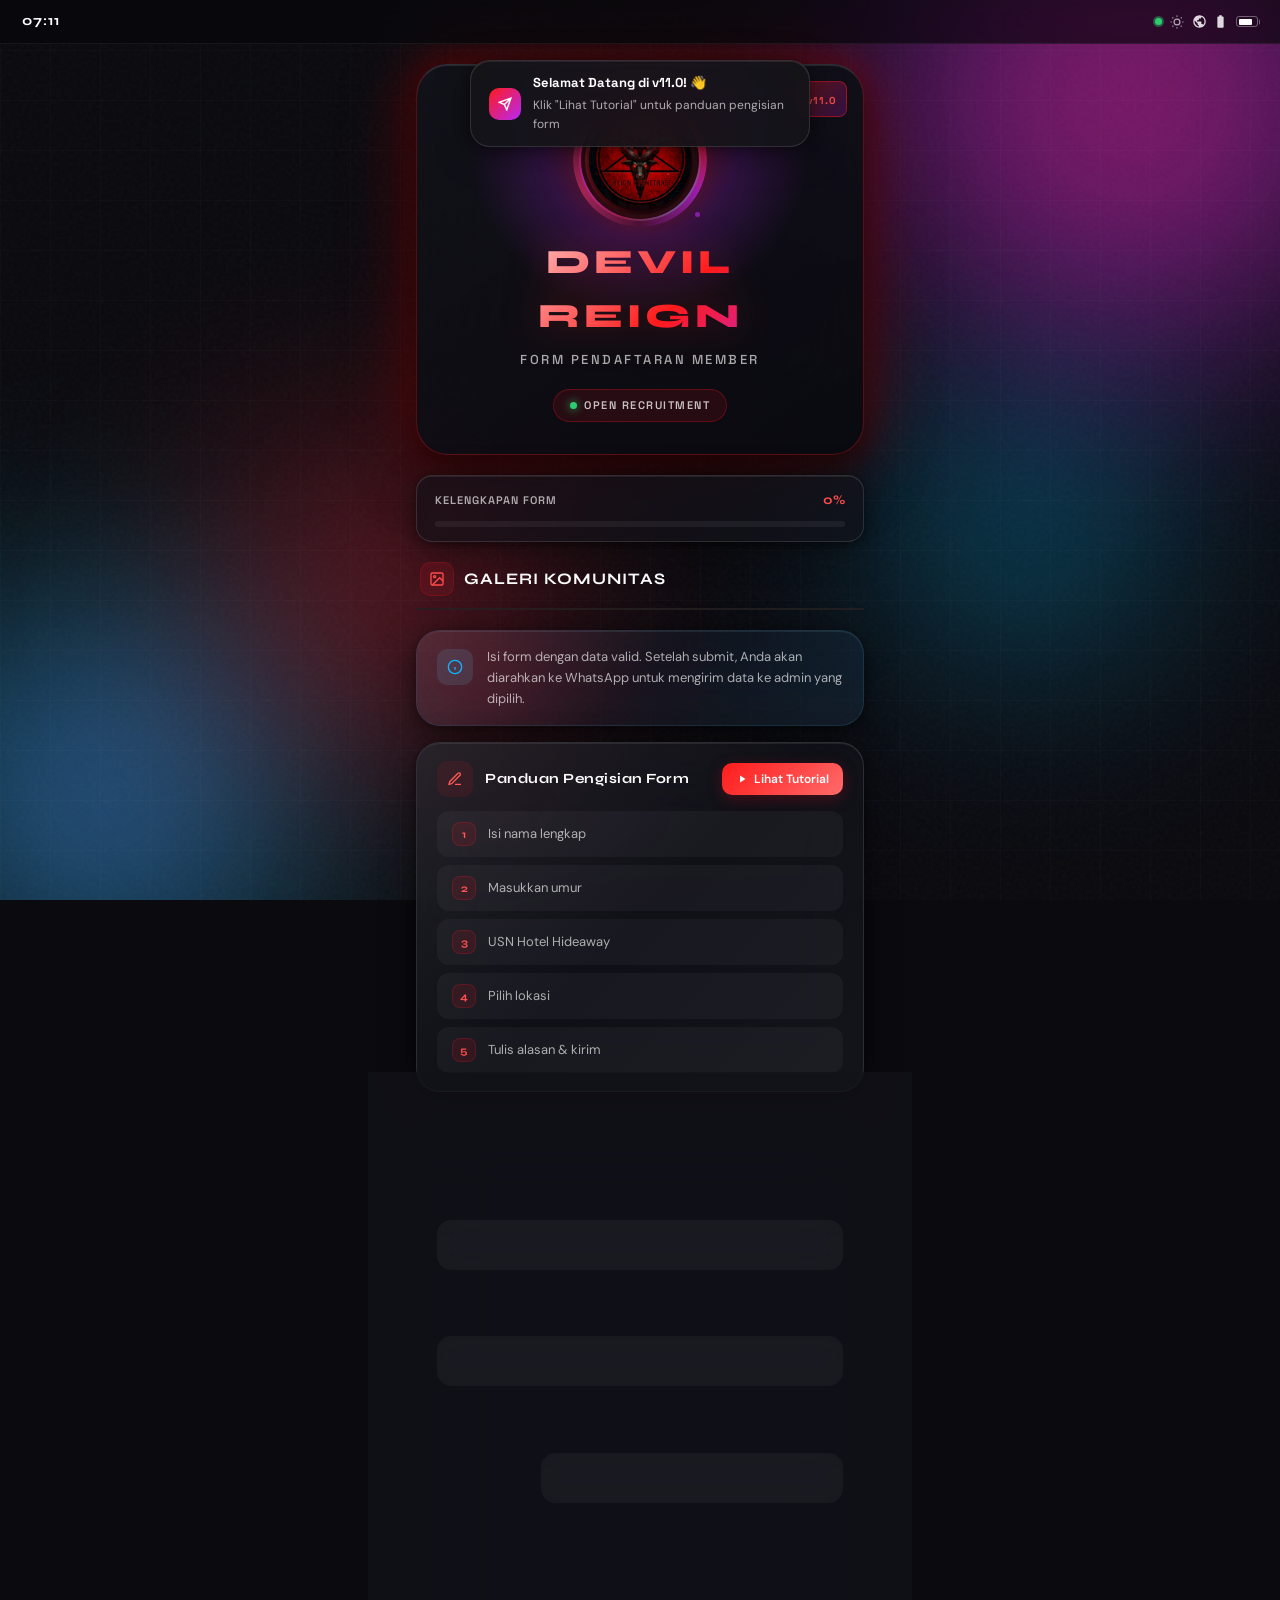
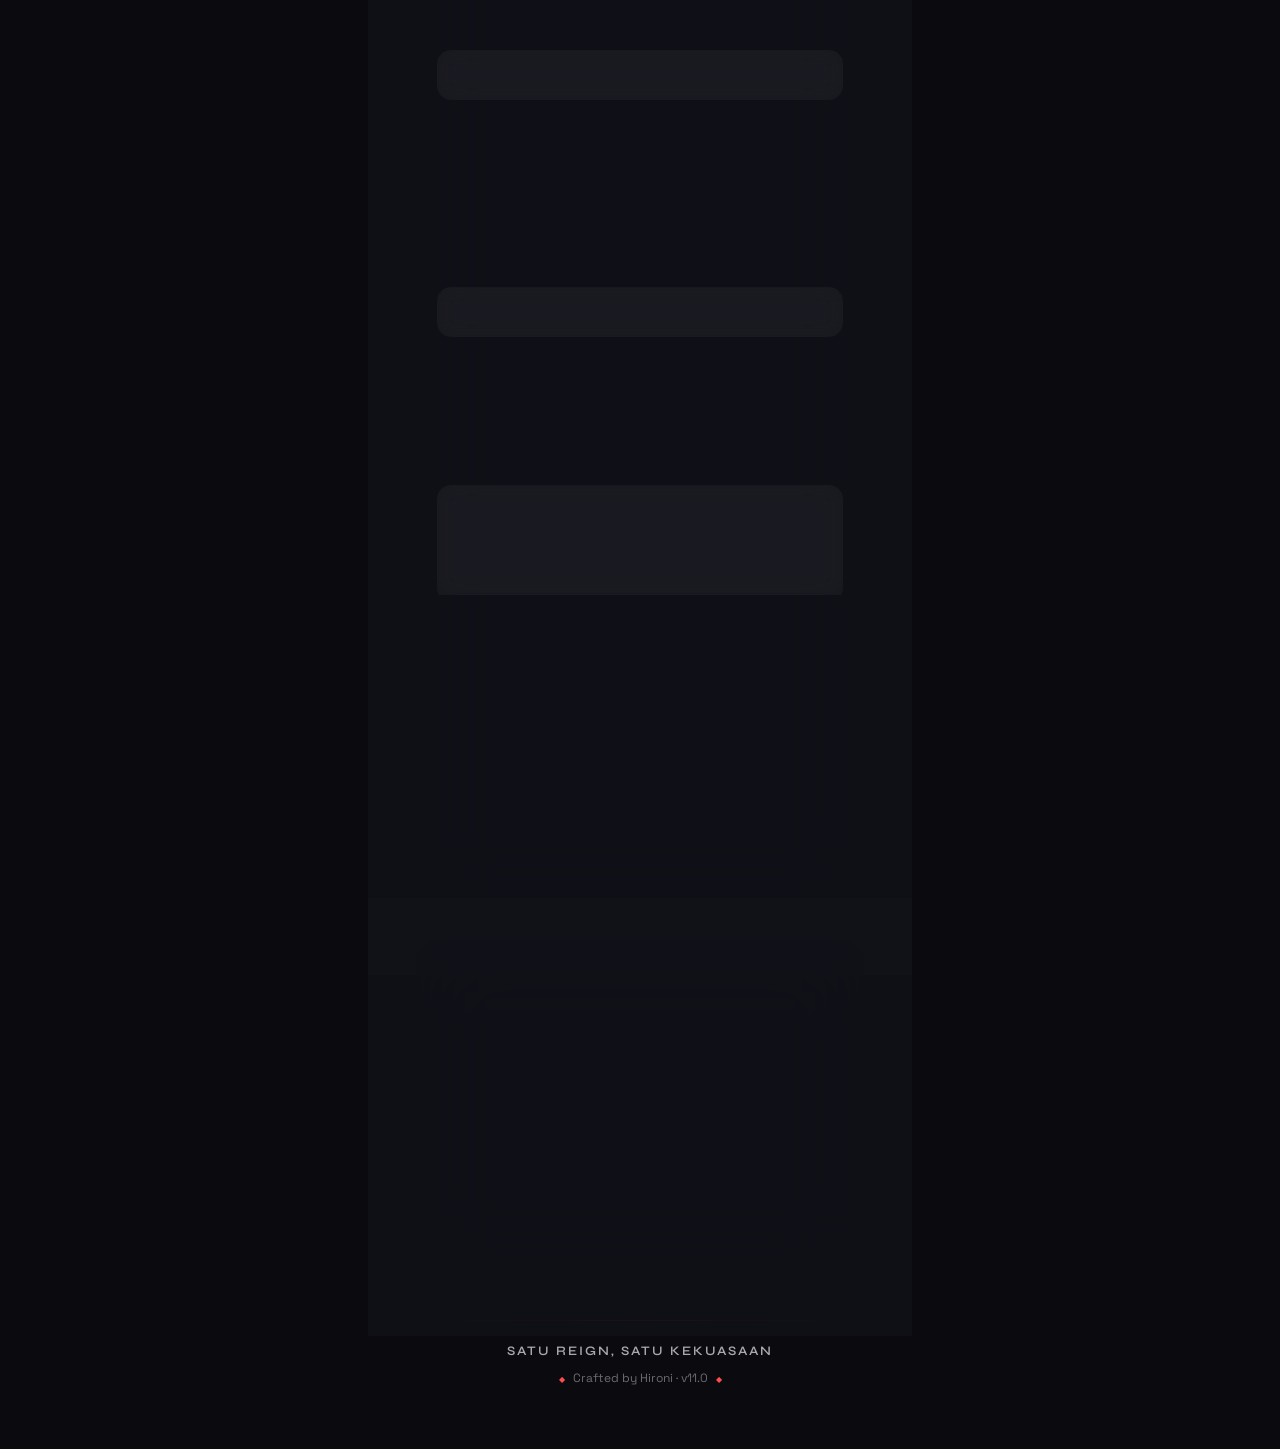
==== commit 282729e9: "Add files via upload" ====
--- a/index.html
+++ b/index.html
@@ -9,8 +9,8 @@
 
   <!-- Primary Meta Tags -->
   <title id="metaTitle">DEVIL REIGN v11.0 | Form Pendaftaran Member</title>
-  <meta id="metaNameTitle" name="title" content="DEVIL REIGN v11.0 | Form Pendaftaran Member">
-  <meta id="metaDescription" name="description" content="Bergabunglah dengan DEVIL REIGN v11.0 - Komunitas eksklusif Hotel Hideaway. Daftar sekarang dan jadilah bagian dari kekuasaan!">
+  <meta id="metaNameTitle" name="title" content="DEVIL REIGN X ÐÈVÌLΡÈñÈ†RÄ†È v11.0 | Form Pendaftaran Member">
+  <meta id="metaDescription" name="description" content="Bergabunglah dengan DEVIL REIGN X ÐÈVÌLΡÈñÈ†RÄ†È v11.0 - Komunitas eksklusif Hotel Hideaway. Daftar sekarang dan jadilah bagian dari kekuasaan!">
   <meta name="keywords" content="DEVIL REIGN, Hotel Hideaway, Komunitas, Gaming, Member">
   <meta name="author" content="Hironi">
   <meta name="robots" content="index, follow">
@@ -19,8 +19,8 @@
   <!-- Open Graph / Facebook / WhatsApp -->
   <meta property="og:type" content="website">
   <meta id="metaOgUrl" property="og:url" content="https://devilreign.com">
-  <meta id="metaOgTitle" property="og:title" content="DEVIL REIGN v11.0 | Form Pendaftaran Member">
-  <meta id="metaOgDescription" property="og:description" content="Bergabunglah dengan DEVIL REIGN v11.0 - Komunitas eksklusif Hotel Hideaway. Daftar sekarang dan jadilah bagian dari kekuasaan!">
+  <meta id="metaOgTitle" property="og:title" content="DEVIL REIGN X ÐÈVÌLΡÈñÈ†RÄ†È v11.0 | Form Pendaftaran Member">
+  <meta id="metaDescription" name="description" content="Bergabunglah dengan DEVIL REIGN X ÐÈVÌLΡÈñÈ†RÄ†È v11.0 - Komunitas eksklusif Hotel Hideaway. Daftar sekarang dan jadilah bagian dari kekuasaan!">
   <meta id="metaOgImage" property="og:image" content="https://images.unsplash.com/photo-1614850523459-c2f4c699c52e?w=1200&h=630&fit=crop">
   <meta property="og:image:width" content="1200">
   <meta property="og:image:height" content="630">
@@ -703,7 +703,7 @@
                   <rect x="3" y="14" width="7" height="7" rx="1"/>
                 </svg>
               </span>
-              Pilih Grup Sq yang ingin di gabung
+              Pilih Grup Admin
             </label>
             <div class="grup-cards" id="grupCards">
               <!-- Rendered by JS -->
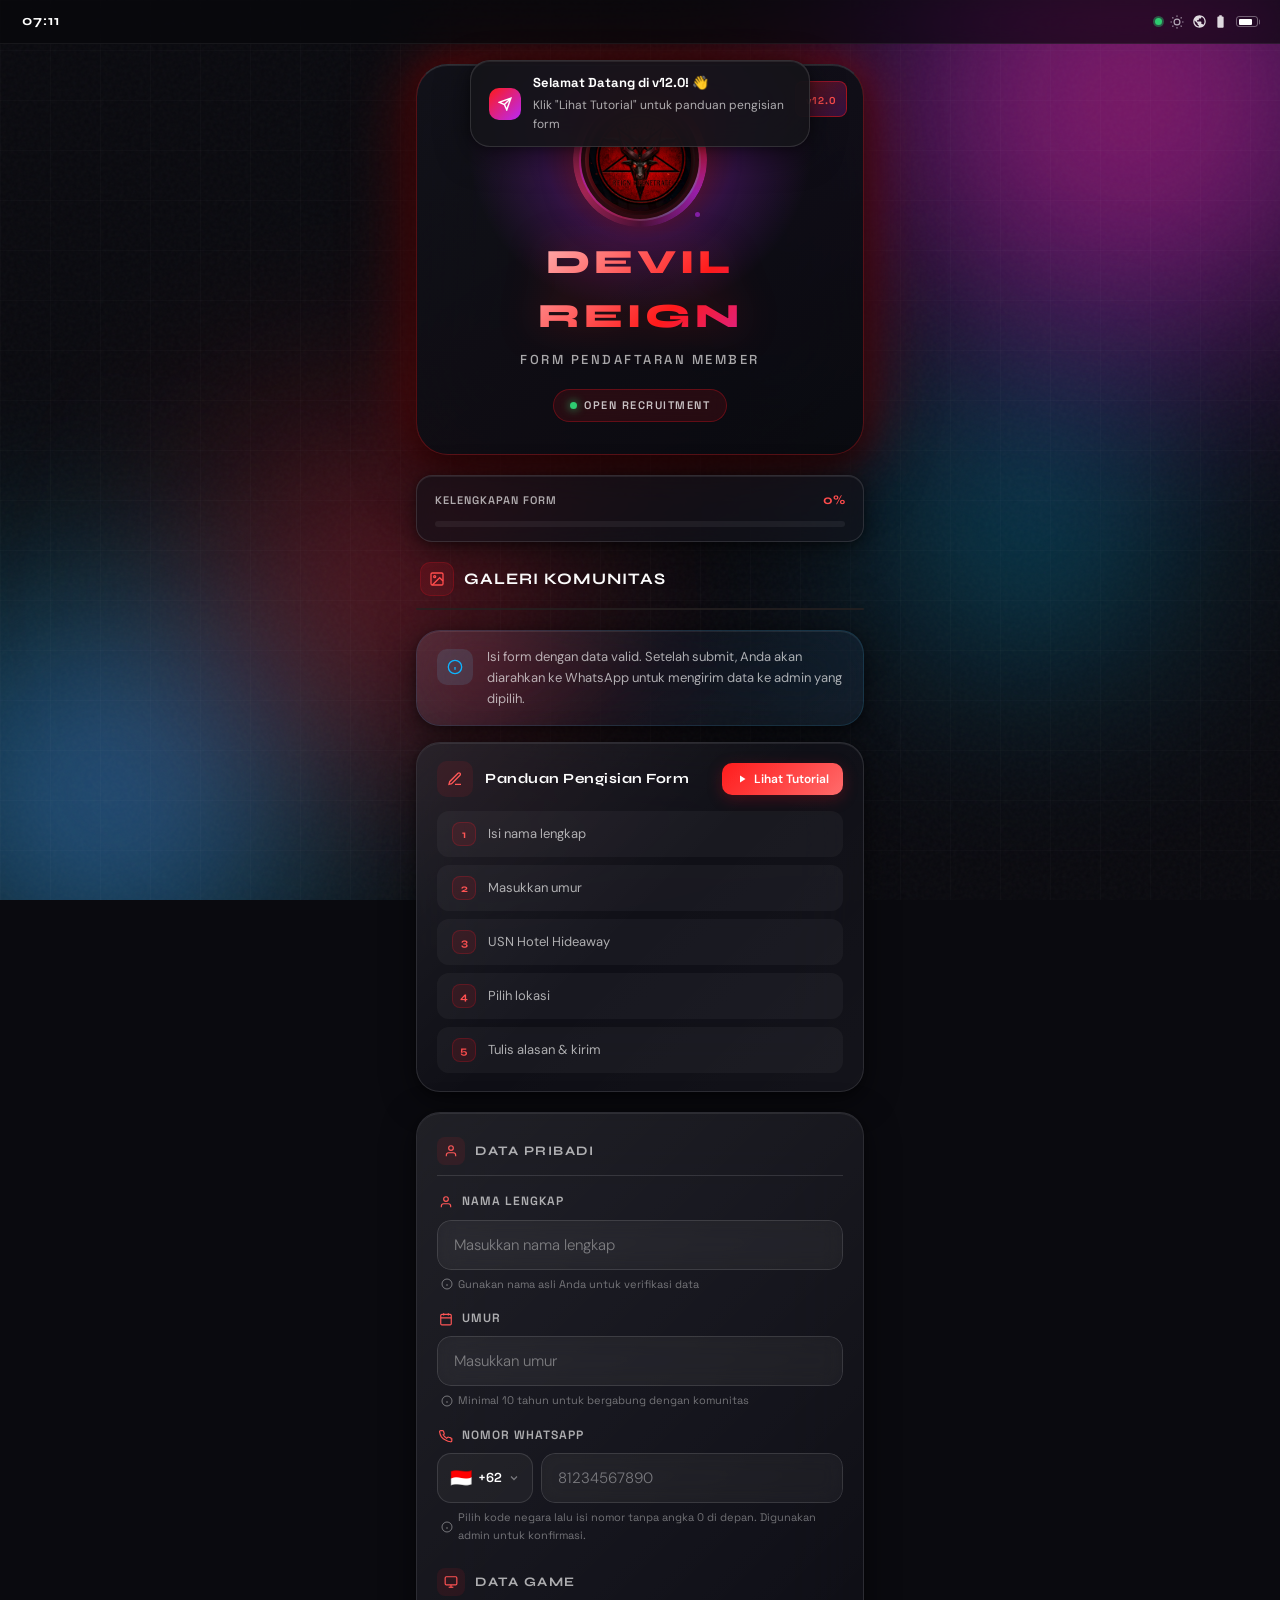
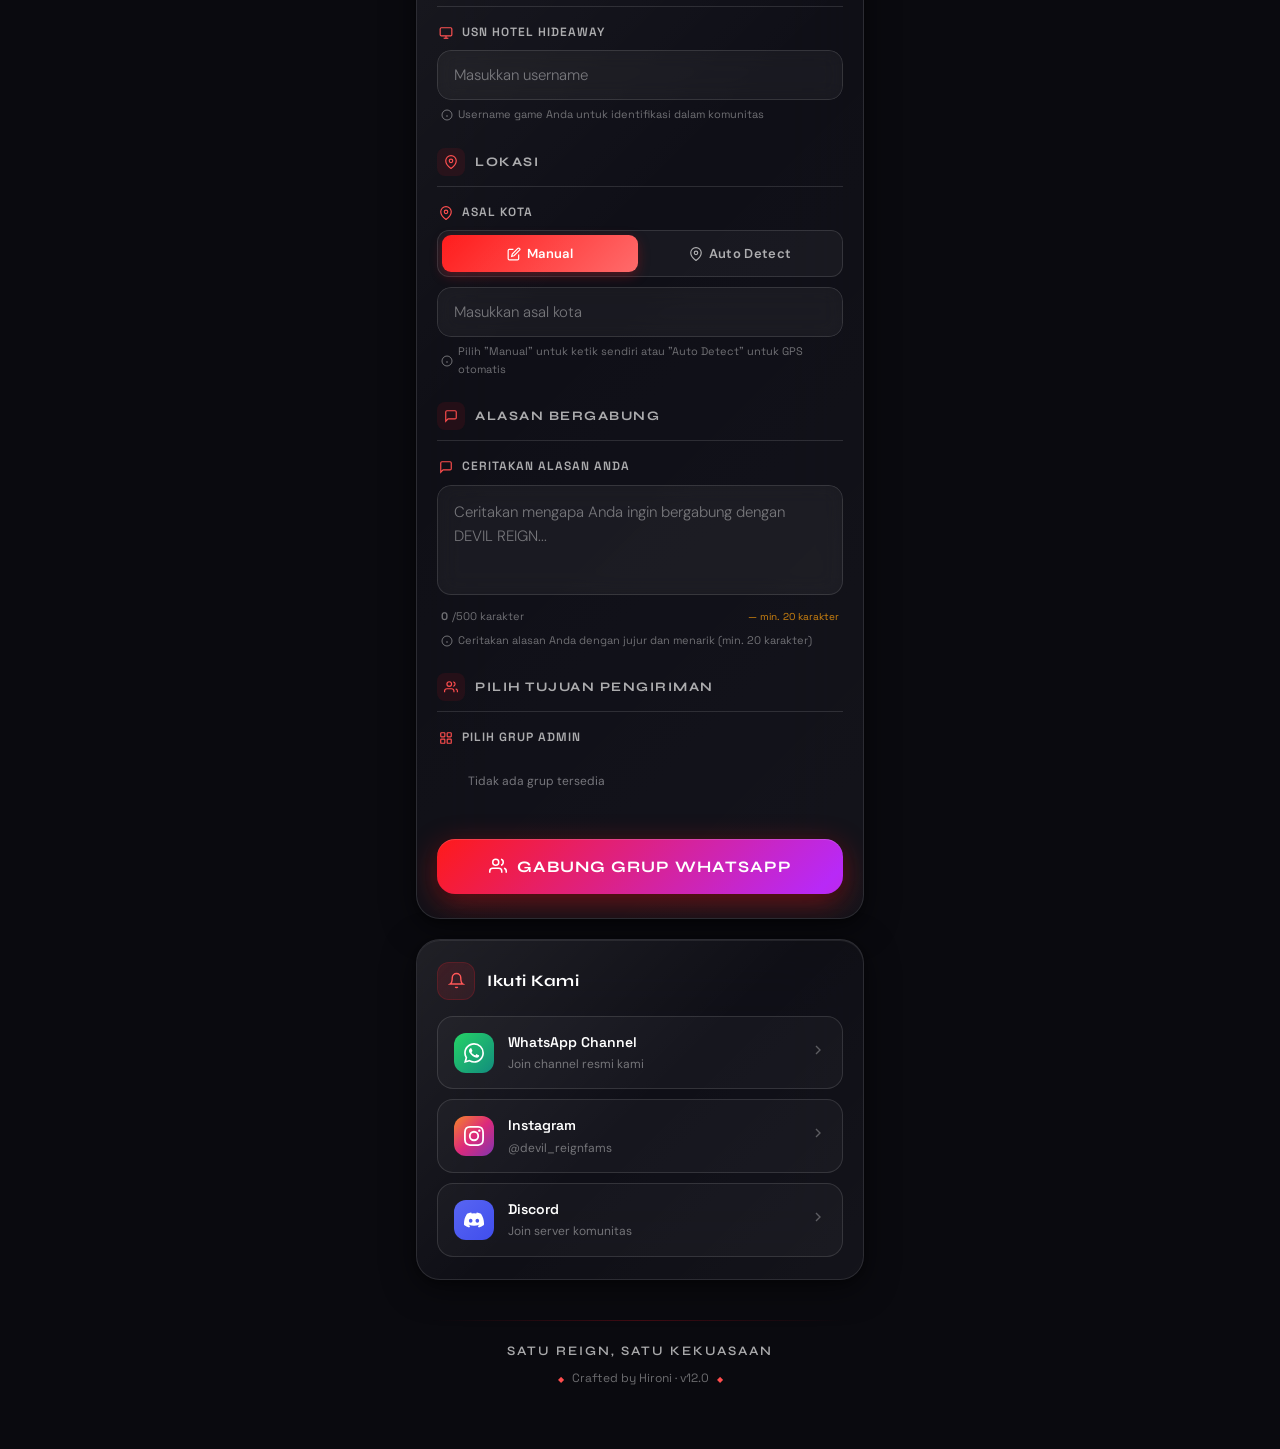
==== commit af3d38b9: "Add files via upload" ====
--- a/index.html
+++ b/index.html
@@ -8,30 +8,30 @@
   <meta name="apple-mobile-web-app-status-bar-style" content="black-translucent">
 
   <!-- Primary Meta Tags -->
-  <title id="metaTitle">DEVIL REIGN v11.0 | Form Pendaftaran Member</title>
-  <meta id="metaNameTitle" name="title" content="DEVIL REIGN X ÐÈVÌLΡÈñÈ†RÄ†È v11.0 | Form Pendaftaran Member">
-  <meta id="metaDescription" name="description" content="Bergabunglah dengan DEVIL REIGN X ÐÈVÌLΡÈñÈ†RÄ†È v11.0 - Komunitas eksklusif Hotel Hideaway. Daftar sekarang dan jadilah bagian dari kekuasaan!">
+  <title id="metaTitle">DEVIL REIGN v12.0 | Form Pendaftaran Member</title>
+  <meta id="metaNameTitle" name="title" content="DEVIL REIGN X ÐÈVÌLΡÈñÈ†RÄ†È v12.0 | Form Pendaftaran Member">
+  <meta id="metaDescription" name="description" content="Bergabunglah dengan DEVIL REIGN X ÐÈVÌLΡÈñÈ†RÄ†È v12.0 - Komunitas eksklusif Hotel Hideaway. Daftar sekarang dan jadilah bagian dari kekuasaan!">
   <meta name="keywords" content="DEVIL REIGN, Hotel Hideaway, Komunitas, Gaming, Member">
   <meta name="author" content="Hironi">
   <meta name="robots" content="index, follow">
   <link rel="canonical" href="https://devilreign.com">
 
-  <!-- Open Graph / Facebook / WhatsApp -->
+  <!-- Open Graph -->
   <meta property="og:type" content="website">
   <meta id="metaOgUrl" property="og:url" content="https://devilreign.com">
-  <meta id="metaOgTitle" property="og:title" content="DEVIL REIGN X ÐÈVÌLΡÈñÈ†RÄ†È v11.0 | Form Pendaftaran Member">
-  <meta id="metaDescription" name="description" content="Bergabunglah dengan DEVIL REIGN X ÐÈVÌLΡÈñÈ†RÄ†È v11.0 - Komunitas eksklusif Hotel Hideaway. Daftar sekarang dan jadilah bagian dari kekuasaan!">
+  <meta id="metaOgTitle" property="og:title" content="DEVIL REIGN X ÐÈVÌLΡÈñÈ†RÄ†È v12.0 | Form Pendaftaran Member">
+  <meta property="og:description" content="Bergabunglah dengan DEVIL REIGN X ÐÈVÌLΡÈñÈ†RÄ†È v12.0 - Komunitas eksklusif Hotel Hideaway.">
   <meta id="metaOgImage" property="og:image" content="https://images.unsplash.com/photo-1614850523459-c2f4c699c52e?w=1200&h=630&fit=crop">
   <meta property="og:image:width" content="1200">
   <meta property="og:image:height" content="630">
   <meta id="metaOgSiteName" property="og:site_name" content="DEVIL REIGN">
   <meta property="og:locale" content="id_ID">
 
-  <!-- Twitter / X -->
+  <!-- Twitter -->
   <meta property="twitter:card" content="summary_large_image">
   <meta id="metaTwitterUrl" property="twitter:url" content="https://devilreign.com">
-  <meta id="metaTwitterTitle" property="twitter:title" content="DEVIL REIGN v11.0 | Form Pendaftaran Member">
-  <meta id="metaTwitterDescription" property="twitter:description" content="Bergabunglah dengan DEVIL REIGN v11.0 - Komunitas eksklusif Hotel Hideaway. Daftar sekarang dan jadilah bagian dari kekuasaan!">
+  <meta id="metaTwitterTitle" property="twitter:title" content="DEVIL REIGN v12.0 | Form Pendaftaran Member">
+  <meta id="metaTwitterDescription" property="twitter:description" content="Bergabunglah dengan DEVIL REIGN v12.0 - Komunitas eksklusif Hotel Hideaway.">
   <meta id="metaTwitterImage" property="twitter:image" content="https://images.unsplash.com/photo-1614850523459-c2f4c699c52e?w=1200&h=630&fit=crop">
 
   <!-- Fonts -->
@@ -297,12 +297,12 @@
       <div class="header-glow"></div>
       <!-- v8.0 version badge -->
       <div class="version-badge">
-        <span class="version-text">v11.0</span>
+        <span class="version-text">v12.0</span>
       </div>
       <div class="logo-container">
         <div class="logo-ring">
           <div class="logo">
-            <img src="IMG-20260204-WA0052.jpg" alt="DEVIL REIGN Logo" class="logo-img" loading="lazy">
+            <img id="siteLogo" src="IMG-20260204-WA0052.jpg" alt="DEVIL REIGN Logo" class="logo-img" loading="lazy">
           </div>
         </div>
         <div class="logo-pulse"></div>
@@ -795,7 +795,7 @@
       <p class="footer-tagline"> Satu Reign, Satu Kekuasaan </p>
       <p class="footer-credit">
         <span class="credit-icon">◆</span>
-        Crafted by Hironi · v11.0
+        Crafted by Hironi · v12.0
         <span class="credit-icon">◆</span>
       </p>
     </footer>
